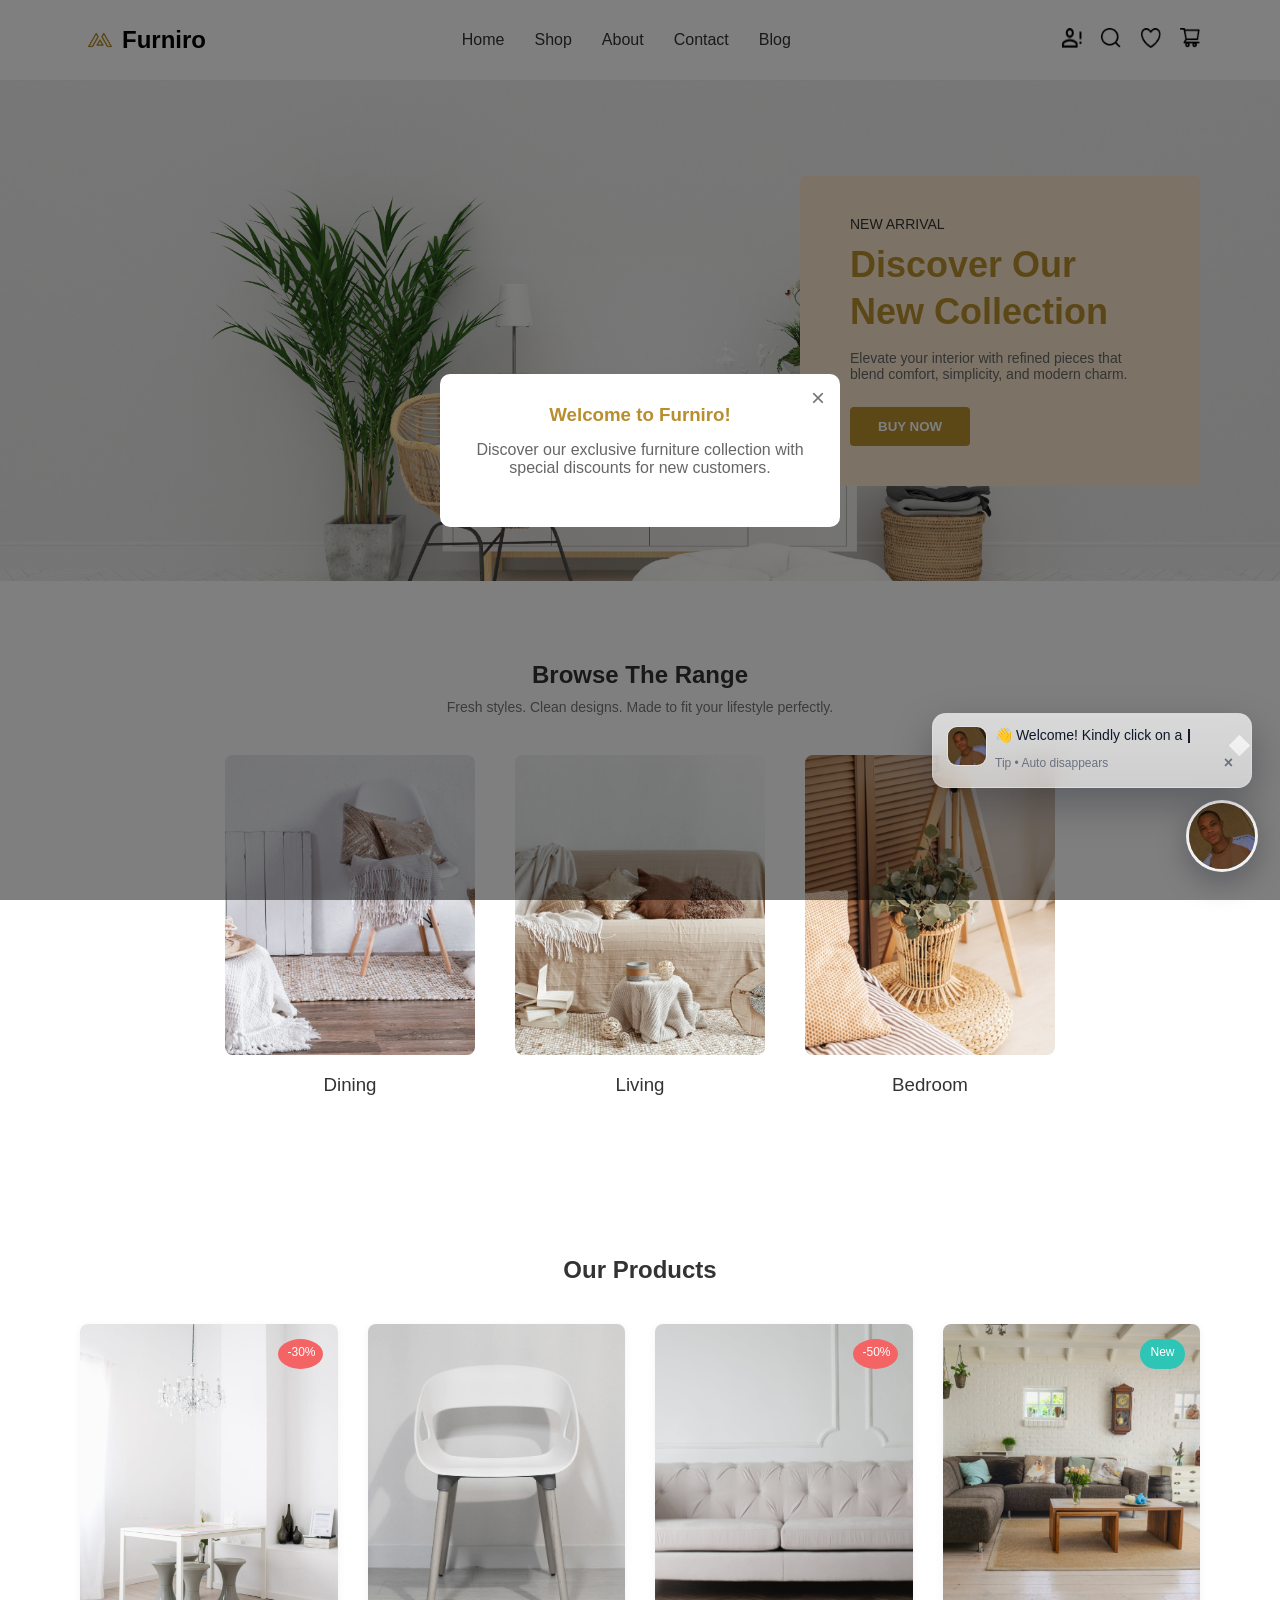
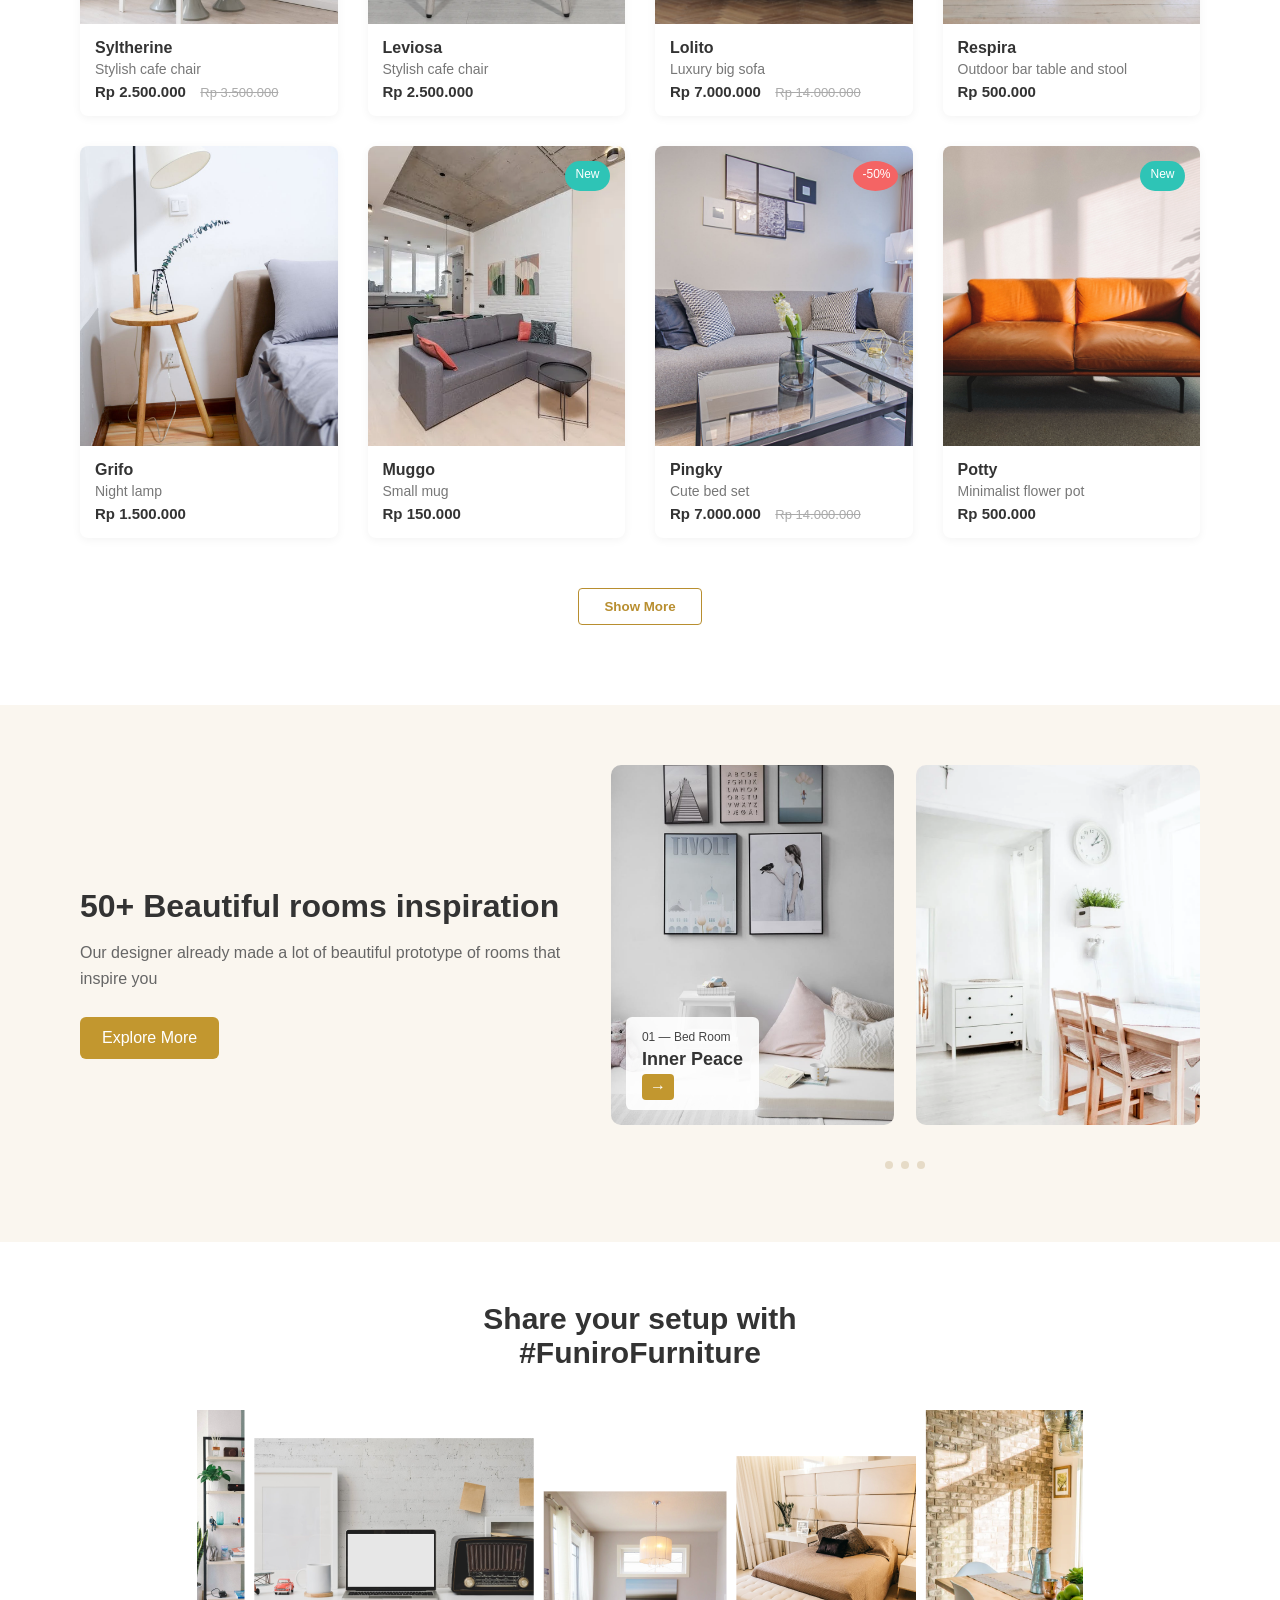
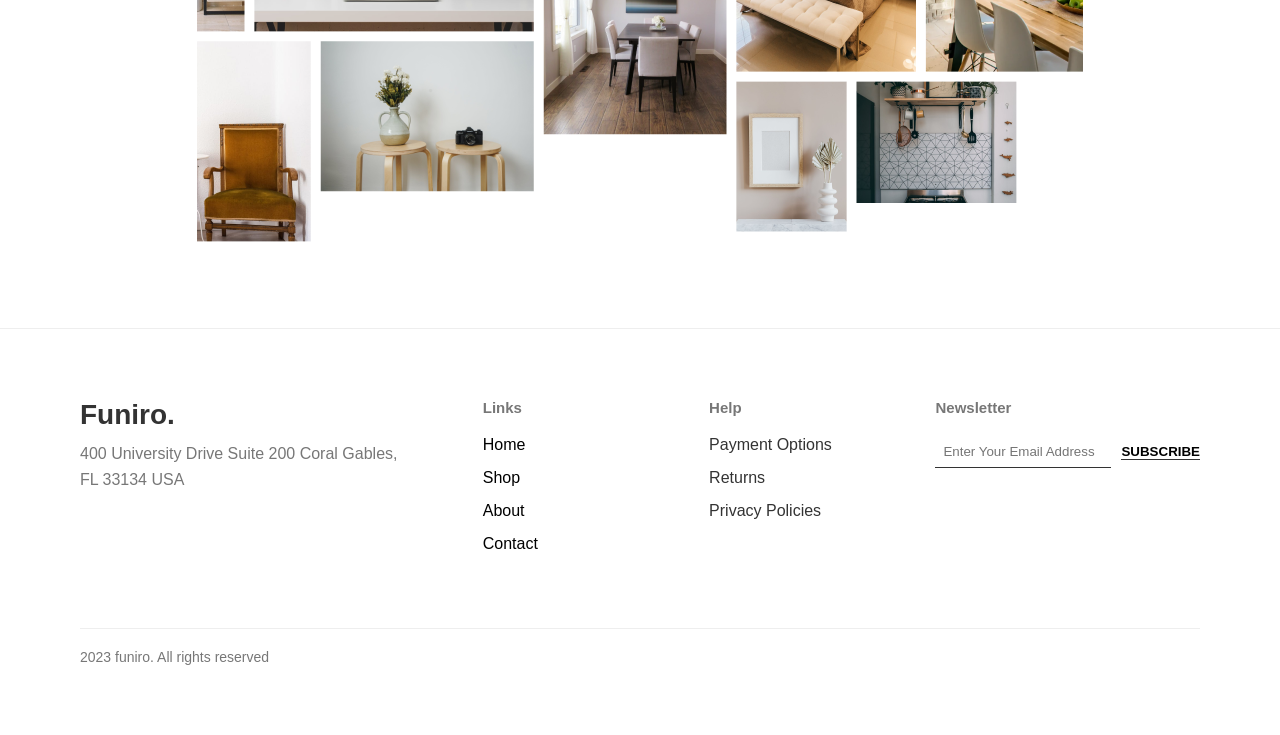
==== index.html @ bcde22af "first commit" ====
<!DOCTYPE html>
<html lang="en">
<head>
    <meta charset="UTF-8">
    <meta name="viewport" content="width=device-width, initial-scale=1.0">
    <title>Furniro - Furniture Store</title>
    <link rel="stylesheet" href="index.css">
    
</head>
<body>
    <!-- Header -->
    <header class="navbar">
        <div class="logo">
            <img src="asset/image/logo furni.png" alt="Furniro Logo" width="50px" height="50px">
            <h2>Furniro</h2>
        </div>
        
        <!-- Hamburger menu for mobile -->
        <div class="hamburger" id="hamburger">
            <span></span>
            <span></span>
            <span></span>
        </div>
        
        <nav id="nav-menu">
            <ul>
                <li><a href="index.html">Home</a></li>
                <li><a href="index_shop.html">Shop</a></li>
                <li><a href="contact_us.html">About</a></li>
                <li><a href="contact_us.html">Contact</a></li>
                <li><a href="blog.html">Blog</a></li>
            </ul>
        </nav>
        <div class="icons">
            <a href="contact_us.html"><i class="user"><img src="asset/image/Vector.png" alt="User Icon" width="20px" height="20px"></i></a>
            <a href="index_shop.html"><i class="search"><img src="asset/image/Vector search.png" alt="Search Icon" width="20px" height="20px"></i></a>
            <a href="index_shop.html"><i class="heart"><img src="asset/image/Vector love.png" alt="Wishlist Icon" width="20px" height="20px"></i></a>
            <a href="index_shop.html"><i class="cart"><img src="asset/image/Vector shop.png" alt="Cart Icon" width="20px" height="20px"></i></a>
        </div>
    </header>

    <!-- Hero Section -->
    <section class="hero">
        <div class="hero-image">
            <div class="hero-content">
                <p class="new">New Arrival</p>
                <h1>Discover Our<br>New Collection</h1>
                <p class="desc">Elevate your interior with refined pieces that blend comfort, simplicity, and modern charm.</p>
                <button class="btn">BUY NOW</button>
            </div>
        </div>
    </section>

    <!-- Browse Section -->
    <section class="browse">
        <h2>Browse The Range</h2>
        <p class="subtext">Fresh styles. Clean designs. Made to fit your lifestyle perfectly.</p>
        <div class="categories">
            <div class="card">
                <img src="asset/image/dining1.png" alt="Dining">
                <h3>Dining</h3>
            </div>
            <div class="card">
                <img src="asset/image/living1.png" alt="Living">
                <h3>Living</h3>
            </div>
            <div class="card">
                <img src="asset/image/bedroom img1.png" alt="Bedroom">
                <h3>Bedroom</h3>
            </div>
        </div>
    </section>

    <!-- Products Section -->
    <section class="products">
        <h2>Our Products</h2>
        <div class="product-grid">
            <div class="product-card">
                <img src="asset/image/sythe1.png" alt="Syltherine">
                <div class="badge">-30%</div>
                <div class="overlay">
                    <a href="shop_cart.html"><button>Add to cart</button></a>
                    <div class="actions">
                        <span>Share</span> <span>Compare</span> <span>Like</span>
                    </div>
                </div>
                <div class="product-info">
                    <h3>Syltherine</h3>
                    <p>Stylish cafe chair</p>
                    <span class="price">Rp 2.500.000</span>
                    <span class="old-price">Rp 3.500.000</span>
                </div>
            </div>

            <div class="product-card">
                <img src="asset/image/levi1.png" alt="Leviosa">
                <div class="overlay">
                    <a href="shop_cart.html"><button>Add to cart</button></a>
                    <div class="actions">
                        <span>Share</span> <span>Compare</span> <span>Like</span>
                    </div>
                </div>
                <div class="product-info">
                    <h3>Leviosa</h3>
                    <p>Stylish cafe chair</p>
                    <span class="price">Rp 2.500.000</span>
                </div>
            </div>

            <div class="product-card">
                <img src="asset/image/lolito1.png" alt="Lolito">
                <div class="badge">-50%</div>
                <div class="overlay">
                    <a href="shop_cart.html"><button>Add to cart</button></a>
                    <div class="actions">
                        <span>Share</span> <span>Compare</span> <span>Like</span>
                    </div>
                </div>
                <div class="product-info">
                    <h3>Lolito</h3>
                    <p>Luxury big sofa</p>
                    <span class="price">Rp 7.000.000</span>
                    <span class="old-price">Rp 14.000.000</span>
                </div>
            </div>

            <div class="product-card">
                <img src="asset/image/respira1.jpg" alt="Respira">
                <div class="badge new">New</div>
                <div class="overlay">
                    <a href="shop_cart.html"><button>Add to cart</button></a>
                    <div class="actions">
                        <span>Share</span> <span>Compare</span> <span>Like</span>
                    </div>
                </div>
                <div class="product-info">
                    <h3>Respira</h3>
                    <p>Outdoor bar table and stool</p>
                    <span class="price">Rp 500.000</span>
                </div>
            </div>

            <div class="product-card">
                <img src="asset/image/grifo1.png" alt="Grifo">
                <div class="overlay">
                    <a href="shop_cart.html"><button>Add to cart</button></a>
                    <div class="actions">
                        <span>Share</span> <span>Compare</span> <span>Like</span>
                    </div>
                </div>
                <div class="product-info">
                    <h3>Grifo</h3>
                    <p>Night lamp</p>
                    <span class="price">Rp 1.500.000</span>
                </div>
            </div>

            <div class="product-card">
                <img src="asset/image/mugo1.png" alt="Muggo">
                <div class="badge new">New</div>
                <div class="overlay">
                    <a href="shop_cart.html"><button>Add to cart</button></a>
                    <div class="actions">
                        <span>Share</span> <span>Compare</span> <span>Like</span>
                    </div>
                </div>
                <div class="product-info">
                    <h3>Muggo</h3>
                    <p>Small mug</p>
                    <span class="price">Rp 150.000</span>
                </div>
            </div>

            <div class="product-card">
                <img src="asset/image/pingky1.jpg" alt="Pingky">
                <div class="badge">-50%</div>
                <div class="overlay">
                    <a href="shop_cart.html"><button>Add to cart</button></a>
                    <div class="actions">
                        <span>Share</span> <span>Compare</span> <span>Like</span>
                    </div>
                </div>
                <div class="product-info">
                    <h3>Pingky</h3>
                    <p>Cute bed set</p>
                    <span class="price">Rp 7.000.000</span>
                    <span class="old-price">Rp 14.000.000</span>
                </div>
            </div>

            <div class="product-card">
                <img src="asset/image/potty1.jpg" alt="Potty">
                <div class="badge new">New</div>
                <div class="overlay">
                    <a href="shop_cart.html"><button>Add to cart</button></a>
                    <div class="actions">
                        <span>Share</span> <span>Compare</span> <span>Like</span>
                    </div>
                </div>
                <div class="product-info">
                    <h3>Potty</h3>
                    <p>Minimalist flower pot</p>
                    <span class="price">Rp 500.000</span>
                </div>
            </div>
        </div>

        <div class="show-more">
            <button>Show More</button>
        </div>
    </section>

    <!-- BEAUTIFUL ROOMS SECTION -->
    <section class="room-preview">
        <div class="room-text">
            <h2>50+ Beautiful rooms inspiration</h2>
            <p>Our designer already made a lot of beautiful prototype of rooms that inspire you</p>
            <a href="#" class="btn-explore">Explore More</a>
        </div>

        <div class="rooms-grid">
            
            <!-- Auto Sliding Bedroom -->
            <div class="room-slider">
                <div class="slides">
                    <div class="slide"><img src="asset/image/inner room1.png" alt="Bedroom 1"></div>
                    <div class="slide"><img src="asset/image/inner room2.png" alt="Bedroom 2"></div>
                    <div class="slide"><img src="asset/image/inner room 3.png" alt="Bedroom 3"></div>
                </div>

                <div class="slider-caption">
                    <small>01 — Bed Room</small>
                    <h3>Inner Peace</h3>
                    <a href="#" class="btn-next">→</a>
                </div>
            </div>

            <!-- Second Static Image -->
            <div class="room-static">
                <img src="asset/image/inner room2.png" alt="Second room">
            </div>

            <!-- Pagination Dots Below Both Images -->
            <div class="slider-dots">
                <span></span>
                <span></span>
                <span></span>
            </div>

        </div>
    </section>

    <!-- FUNIRO FURNITURE GRID -->
    <section class="furniture-section">
        <h2>Share your setup with <br> <b>#FuniroFurniture</b></h2>

        <div>
            <img src="asset/image/heros1.png" alt="Furniture showcase">
        </div>
    </section>

    <!-- FOOTER SECTION -->
    <footer>
        <div class="footer-container">
            
            <!-- Logo + Address -->
            <div class="footer-logo">
                <h2>Funiro.</h2>
                <p>
                    400 University Drive Suite 200 Coral Gables,<br>
                    FL 33134 USA
                </p>
            </div>

            <!-- Links -->
            <div class="footer-links">
                <h4 class="footer-title">Links</h4>
                <ul>
                    <a href="index.html"><li>Home</li></a>
                    <a href="index_shop.html"><li>Shop</li></a>
                    <a href="contact_us.html"><li>About</li></a>
                    <a href="contact_us.html"><li>Contact</li></a>
                </ul>
            </div>

            <!-- Help -->
            <div class="footer-help">
                <h4 class="footer-title">Help</h4>
                <ul>
                    <li>Payment Options</li>
                    <li>Returns</li>
                    <li>Privacy Policies</li>
                </ul>
            </div>

            <!-- Newsletter -->
            <div class="footer-newsletter">
                <h4 class="footer-title">Newsletter</h4>
                <div class="newsletter-input">
                    <input type="text" placeholder="Enter Your Email Address">
                    <button>SUBSCRIBE</button>
                </div>
            </div>

        </div>

        <div class="footer-bottom">
            2023 funiro. All rights reserved
        </div>
    </footer>

    <!-- Welcome Popup -->
    <div class="welcome-popup" id="welcomePopup">
        <div class="popup-content">
            <span class="close-btn" id="closePopup">&times;</span>
            <h3>Welcome to Furniro!</h3>
            <p>Discover our exclusive furniture collection with special discounts for new customers.</p>
        </div>
    </div>

    <!-- CTA PROFILE -->
    <button class="cta-profile" id="ctaBtn" aria-label="Open help message" title="Help">
        <img src="asset/image/miracle.jpg" alt="profile">
    </button>

    <!-- POPUP CARD -->
    <div class="cta-card" id="ctaCard" role="dialog" aria-live="polite" aria-hidden="true" aria-label="Tip">
        <div class="avatar-sm" aria-hidden="true">
            <img src="asset/image/miracle.jpg" alt="Profile">
        </div>

        <div class="card-body">
            <div class="card-text" id="ctaText" aria-atomic="true">
                <!-- text will be typed by JS -->
            </div>

            <div class="card-meta">
                <div class="small-muted">Tip • Auto disappears</div>
                <button class="cta-close" id="ctaCloseBtn" aria-label="Close message">&times;</button>
            </div>
        </div>
    </div>

    <script>
        /* ---------- Configuration ---------- */
        const MESSAGE = "👋 Welcome! Kindly click on any product image to add to cart 🛒";
        const AUTO_HIDE_MS = 4500;     // time popup stays visible before auto-hide
        const SHOW_DELAY_MS = 800;     // delay before initial show on first visit
        const LOCALSTORAGE_KEY = "cta_seen_v1"; // toggle "only once" behavior
        /* ----------------------------------- */

        const ctaBtn = document.getElementById("ctaBtn");
        const ctaCard = document.getElementById("ctaCard");
        const ctaText = document.getElementById("ctaText");
        const ctaCloseBtn = document.getElementById("ctaCloseBtn");
        const hamburger = document.getElementById("hamburger");
        const navMenu = document.getElementById("nav-menu");
        const welcomePopup = document.getElementById("welcomePopup");
        const closePopup = document.getElementById("closePopup");

        let hideTimer = null;
        let typingTimer = null;
        let isTyping = false;

        /* ---------- Hamburger Menu Toggle ---------- */
        hamburger.addEventListener('click', () => {
            hamburger.classList.toggle('active');
            navMenu.classList.toggle('active');
        });

        // Close menu when clicking on a link
        document.querySelectorAll('nav ul li a').forEach(link => {
            link.addEventListener('click', () => {
                hamburger.classList.remove('active');
                navMenu.classList.remove('active');
            });
        });

        /* ---------- Welcome Popup ---------- */
        // Show popup on page load
        window.addEventListener('load', () => {
            setTimeout(() => {
                welcomePopup.classList.add('active');
            }, 1000);
        });

        // Close popup when clicking close button
        closePopup.addEventListener('click', () => {
            welcomePopup.classList.remove('active');
        });

        // Close popup when clicking outside
        welcomePopup.addEventListener('click', (e) => {
            if (e.target === welcomePopup) {
                welcomePopup.classList.remove('active');
            }
        });

        // Auto close popup after 5 seconds
        window.addEventListener('load', () => {
            setTimeout(() => {
                welcomePopup.classList.remove('active');
            }, 5000);
        });

        /* ---------- Utility: play short chime using WebAudio ---------- */
        function playChime(){
            try {
                const ctx = new (window.AudioContext || window.webkitAudioContext)();
                const o = ctx.createOscillator();
                const g = ctx.createGain();
                o.type = "sine";
                o.frequency.value = 880; // start freq
                g.gain.value = 0.0001;
                o.connect(g); g.connect(ctx.destination);
                o.start();

                // ramp up quickly and down for a pleasant ping
                g.gain.exponentialRampToValueAtTime(0.12, ctx.currentTime + 0.01);
                o.frequency.exponentialRampToValueAtTime(1100, ctx.currentTime + 0.08);
                g.gain.exponentialRampToValueAtTime(0.0001, ctx.currentTime + 0.28);
                o.stop(ctx.currentTime + 0.3);
            } catch (err) {
                // fail silently if audio not available
                //console.warn("Audio play failed", err);
            }
        }

        /* ---------- Typing effect ---------- */
        function typeMessage(targetEl, message, speed = 28){
            cancelTyping();
            targetEl.textContent = "";
            isTyping = true;
            let i = 0;
            const caret = document.createElement("span");
            caret.className = "typing-caret";
            targetEl.appendChild(caret);

            typingTimer = setInterval(() => {
                if (i >= message.length){
                    clearInterval(typingTimer);
                    typingTimer = null;
                    isTyping = false;
                    // keep caret for a little while then remove
                    setTimeout(()=> { if(caret.parentNode) caret.remove(); }, 800);
                    return;
                }
                // insert char before caret
                caret.insertAdjacentText("beforebegin", message[i]);
                i++;
            }, speed);
        }

        function cancelTyping(){
            if (typingTimer){
                clearInterval(typingTimer);
                typingTimer = null;
                isTyping = false;
            }
        }

        /* ---------- Show / Hide logic ---------- */
        function showCard(playSound = true, withTyping = true){
            // small bounce animation to CTA
            ctaBtn.classList.remove("bounce");
            // restart
            void ctaBtn.offsetWidth;
            ctaBtn.classList.add("bounce");

            // set aria and class
            ctaCard.classList.add("show");
            ctaCard.setAttribute("aria-hidden", "false");

            // start typing
            if (withTyping){
                typeMessage(ctaText, MESSAGE);
            } else {
                cancelTyping();
                ctaText.textContent = MESSAGE;
            }

            // play sound
            if (playSound) playChime();

            // auto-hide timer
            clearTimeout(hideTimer);
            hideTimer = setTimeout(()=> {
                hideCard();
            }, AUTO_HIDE_MS);

            // mark as seen in localStorage (first auto popup)
            try { localStorage.setItem(LOCALSTORAGE_KEY, "1"); } catch(e){}
        }

        function hideCard(){
            cancelTyping();
            // fade out
            ctaCard.classList.remove("show");
            ctaCard.setAttribute("aria-hidden", "true");
            clearTimeout(hideTimer);
        }

        /* ---------- Events ---------- */

        // On CTA click — always re-open (even if user already saw)
        ctaBtn.addEventListener("click", (e) => {
            const wasShown = ctaCard.classList.contains("show");
            if (wasShown){
                // if visible, clicking toggles off
                hideCard();
            } else {
                showCard(true, true);
            }
        });

        // Close button
        ctaCloseBtn.addEventListener("click", (e) => {
            hideCard();
        });

        /* ---------- Auto-show on first visit only ---------- */
        window.addEventListener("load", () => {
            let seen = false;
            try { seen = !!localStorage.getItem(LOCALSTORAGE_KEY); } catch(e) { seen = false; }

            if (!seen){
                // show automatically once with a small delay
                setTimeout(() => {
                    showCard(true, true);
                }, SHOW_DELAY_MS);
            } else {
                // we won't auto show again; still let the user click CTA to open
            }
        });

        /* Optional: keyboard accessibility — press 'h' to toggle widget (handy for dev/test) */
        window.addEventListener("keydown", (e) => {
            if (e.key === "h" && (e.ctrlKey || e.metaKey)){ // Ctrl/Cmd + H
                e.preventDefault();
                if (ctaCard.classList.contains("show")) hideCard();
                else showCard(true, false);
            }
        });
    </script>
</body>
</html>
---- index.css ----
* {
            margin: 0;
            padding: 0;
            box-sizing: border-box;
            font-family: 'Poppins', sans-serif;
        }

        body {
            background-color: #fff;
            color: #333;
            overflow-x: hidden;
        }

        /* Navbar */
        .navbar {
            display: flex;
            justify-content: space-between;
            align-items: center;
            padding: 20px 80px;
            background-color: white;
            border-bottom: 1px solid #eee;
            position: relative;
        }

        .logo {
            color: black;
            display: flex;
            gap: 2px;
            align-items: center;
        }
        .logo img {
            width: 40px;
            height: auto;
        }

        .navbar ul {
            display: flex;
            list-style: none;
            gap: 30px;
        }

        .navbar ul li a {
            text-decoration: none;
            color: #333;
            font-weight: 500;
            transition: color 0.3s ease;
        }

        .navbar ul li a:hover {
            color: #b88e2f;
        }

        .icons i {
            font-size: 18px;
            margin-left: 15px;
            cursor: pointer;
        }

        /* Hamburger Menu */
        .hamburger {
            display: none;
            flex-direction: column;
            cursor: pointer;
            z-index: 1001;
        }

        .hamburger span {
            width: 25px;
            height: 3px;
            background: #333;
            margin-bottom: 4px;
            border-radius: 2px;
            transition: all 0.3s ease;
        }

        .hamburger.active span:nth-child(1) {
            transform: rotate(45deg) translate(5px, 5px);
        }

        .hamburger.active span:nth-child(2) {
            opacity: 0;
        }

        .hamburger.active span:nth-child(3) {
            transform: rotate(-45deg) translate(7px, -6px);
        }

        /* Hero Section */
        .hero {
            width: 100%;
            position: relative;
        }

        .hero-image {
            background-image: url(asset/image/hero\ img.jpg);
            background-size: cover;
            background-position: center;
            height: 500px;
            display: flex;
            align-items: center;
            justify-content: flex-end;
            padding-right: 80px;
        }

        .hero-content {
            background-color: #f9e7cd;
            padding: 40px 50px;
            max-width: 400px;
            border-radius: 5px;
            opacity: 0;
            transform: translateY(20px);
            animation: fadeInUp 1s ease forwards;
        }

        @keyframes fadeInUp {
            to {
                opacity: 1;
                transform: translateY(0);
            }
        }

        .hero-content .new {
            text-transform: uppercase;
            font-weight: 500;
            color: #333;
            font-size: 14px;
            margin-bottom: 10px;
            opacity: 0;
            animation: fadeIn 0.8s ease 0.3s forwards;
        }

        .hero-content h1 {
            font-size: 36px;
            color: #b88e2f;
            margin-bottom: 15px;
            font-weight: 700;
            line-height: 1.3;
            opacity: 0;
            animation: fadeIn 0.8s ease 0.5s forwards;
        }

        .hero-content .desc {
            font-size: 14px;
            color: #666;
            margin-bottom: 25px;
            opacity: 0;
            animation: fadeIn 0.8s ease 0.7s forwards;
        }

        .btn {
            background-color: #b88e2f;
            color: white;
            border: none;
            padding: 12px 28px;
            font-weight: 600;
            border-radius: 4px;
            cursor: pointer;
            transition: background-color 0.3s ease;
            opacity: 0;
            animation: fadeIn 0.8s ease 0.9s forwards;
        }

        .btn:hover {
            background-color: #a57e26;
        }

        @keyframes fadeIn {
            to {
                opacity: 1;
            }
        }

        /* Browse Section */
        .browse {
            text-align: center;
            padding: 80px 0;
        }

        .browse h2 {
            font-size: 24px;
            font-weight: 700;
            margin-bottom: 10px;
        }

        .browse .subtext {
            color: #777;
            font-size: 14px;
            margin-bottom: 40px;
        }

        .categories {
            display: flex;
            justify-content: center;
            gap: 40px;
            flex-wrap: wrap;
        }

        .card {
            text-align: center;
            opacity: 0;
            transform: translateY(20px);
            animation: fadeInUp 0.8s ease forwards;
        }

        .card:nth-child(1) {
            animation-delay: 0.2s;
        }

        .card:nth-child(2) {
            animation-delay: 0.4s;
        }

        .card:nth-child(3) {
            animation-delay: 0.6s;
        }

        .card img {
            width: 250px;
            height: 300px;
            object-fit: cover;
            border-radius: 8px;
            transition: transform 0.3s ease;
        }

        .card img:hover {
            transform: scale(1.05);
        }

        .card h3 {
            margin-top: 15px;
            font-weight: 500;
            color: #333;
        }

        /* Products Section - Fixed 4 columns on desktop */
        .products {
            text-align: center;
            padding: 80px 80px;
        }

        .products h2 {
            font-size: 24px;
            font-weight: 700;
            margin-bottom: 40px;
        }

        .product-grid {
            display: grid;
            grid-template-columns: repeat(4, 1fr); /* Fixed 4 columns on desktop */
            gap: 30px;
        }

        .product-card {
            background: #fff;
            border-radius: 8px;
            overflow: hidden;
            position: relative;
            transition: all 0.3s ease;
            box-shadow: 0 2px 10px rgba(0, 0, 0, 0.05);
            opacity: 0;
            transform: translateY(20px);
            animation: fadeInUp 0.8s ease forwards;
        }

        .product-card:nth-child(1) { animation-delay: 0.1s; }
        .product-card:nth-child(2) { animation-delay: 0.2s; }
        .product-card:nth-child(3) { animation-delay: 0.3s; }
        .product-card:nth-child(4) { animation-delay: 0.4s; }
        .product-card:nth-child(5) { animation-delay: 0.5s; }
        .product-card:nth-child(6) { animation-delay: 0.6s; }
        .product-card:nth-child(7) { animation-delay: 0.7s; }
        .product-card:nth-child(8) { animation-delay: 0.8s; }

        .product-card img {
            width: 100%;
            height: 300px;
            object-fit: cover;
            display: block;
        }

        .badge {
            position: absolute;
            top: 15px;
            right: 15px;
            background-color: rgb(244, 100, 100);
            color: white;
            font-size: 12px;
            font-weight: 500;
            border-radius: 50%;
            padding: 6px 10px;
            height: 30px;
            width: 45px;
        }

        .badge.new {
            background-color: #2ec4b6;
            border-radius: 20px;
        }

        .product-info {
            text-align: left;
            padding: 15px;
        }

        .product-info h3 {
            font-size: 16px;
            font-weight: 600;
            margin-bottom: 4px;
        }

        .product-info p {
            font-size: 14px;
            color: #777;
            margin-bottom: 6px;
        }

        .product-info .price {
            font-weight: 600;
            color: #333;
            font-size: 15px;
        }

        .product-info .old-price {
            text-decoration: line-through;
            color: #aaa;
            font-size: 13px;
            margin-left: 10px;
        }

        .overlay {
            position: absolute;
            top: 0;
            left: 0;
            width: 100%;
            height: 100%;
            background-color: rgba(0, 0, 0, 0.6);
            display: flex;
            flex-direction: column;
            align-items: center;
            justify-content: center;
            color: white;
            opacity: 0;
            transition: 0.3s ease;
        }

        .product-card:hover .overlay {
            opacity: 1;
        }

        .overlay button {
            background-color: #b88e2f;
            border: none;
            padding: 10px 20px;
            color: #fff;
            font-weight: 600;
            border-radius: 4px;
            margin-bottom: 15px;
            cursor: pointer;
            transition: background-color 0.3s ease;
        }

        .overlay button:hover {
            background-color: #a57e26;
        }

        .overlay .actions {
            display: flex;
            gap: 15px;
            font-size: 14px;
        }

        .show-more {
            margin-top: 50px;
        }

        .show-more button {
            background: none;
            border: 1px solid #b88e2f;
            color: #b88e2f;
            padding: 10px 25px;
            font-weight: 600;
            border-radius: 4px;
            cursor: pointer;
            transition: 0.3s ease;
        }

        .show-more button:hover {
            background-color: #b88e2f;
            color: #fff;
        }

        /* ===========================
           BEAUTIFUL ROOMS SECTION
        ============================ */
        .room-preview {
            display: grid;
            grid-template-columns: 1fr 1.2fr;
            align-items: center;
            padding: 60px 80px;
            background: #faf6ef;
            font-family: "Poppins", sans-serif;
            column-gap: 40px;
        }

        /* TEXT AREA */
        .room-text h2 {
            font-size: 32px;
            font-weight: 600;
            margin-bottom: 15px;
        }

        .room-text p {
            color: #666;
            line-height: 1.6;
            margin-bottom: 25px;
        }

        .btn-explore {
            padding: 12px 22px;
            background: #c2972f;
            color: #fff;
            text-decoration: none;
            border-radius: 6px;
            font-weight: 500;
            transition: background-color 0.3s ease;
            display: inline-block;
        }

        .btn-explore:hover {
            background-color: #a57e26;
        }

        /* GRID RIGHT SIDE */
        .rooms-grid {
            display: grid;
            grid-template-columns: 1fr 1fr; /* two images */
            grid-template-rows: auto 35px; /* second row for dots */
            gap: 22px;
            position: relative;
        }

        /* SLIDER */
        .room-slider {
            position: relative;
            overflow: hidden;
            border-radius: 10px;
            height: 360px;
        }

        .room-slider .slides {
            display: flex;
            width: 300%;
            height: 100%;
            animation: slide 12s infinite;
        }

        .room-slider .slide {
            width: 100%;
        }

        .room-slider img,
        .room-static img {
            width: 100%;
            height: 100%;
            object-fit: cover;
        }

        /* STATIC IMAGE */
        .room-static {
            border-radius: 10px;
            overflow: hidden;
            height: 360px;
        }

        /* SLIDER CAPTION */
        .slider-caption {
            position: absolute;
            bottom: 15px;
            left: 15px;
            background: rgba(255,255,255,0.9);
            padding: 10px 16px;
            border-radius: 6px;
        }

        .slider-caption small {
            font-size: 12px;
            color: #444;
        }

        .slider-caption h3 {
            margin: 4px 0;
            font-size: 18px;
            font-weight: 600;
        }

        .btn-next {
            padding: 4px 8px;
            background: #c2972f;
            color: #fff;
            text-decoration: none;
            border-radius: 4px;
            transition: background-color 0.3s ease;
            display: inline-block;
        }

        .btn-next:hover {
            background-color: #a57e26;
        }

        /* DOTS SPANNING BOTH COLUMNS */
        .slider-dots {
            grid-column: 1 / span 2;
            display: flex;
            justify-content: center;
            align-items: center;
            gap: 8px;
        }

        .slider-dots span {
            width: 8px;
            height: 8px;
            background: #d8c9ac;
            border-radius: 50%;
            display: block;
            opacity: 0.6;
        }

        /* Dot highlight synced with slider timing */
        @keyframes dotHighlight {
            0%,33%   { transform: scale(1.3); opacity: 1; }
            33.1%,66% { transform: scale(1); opacity: 0.6; }
        }

        .slider-dots span:nth-child(1) { animation: dotHighlight 12s infinite; }
        .slider-dots span:nth-child(2) { animation: dotHighlight 12s infinite 4s; }
        .slider-dots span:nth-child(3) { animation: dotHighlight 12s infinite 8s; }

        /* SLIDE ANIMATION */
        @keyframes slide {
            0%    { transform: translateX(0%); }
            33%   { transform: translateX(0%); }
            45%   { transform: translateX(-100%); }
            65%   { transform: translateX(-100%); }
            75%   { transform: translateX(-200%); }
            100%  { transform: translateX(-200%); }
        }

        /* FUNIRO FURNITURE GRID */
        .furniture-section {
            padding: 60px 80px;
            text-align: center;
        }

        .furniture-section h2 {
            font-size: 30px;
            margin-bottom: 40px;
        }

        .furniture-grid {
            display: grid;
            grid-template-columns: repeat(6, 1fr);
            grid-auto-rows: 220px;
            gap: 12px;
        }

        .furniture-grid img {
            width: 100%;
            height: 100%;
            object-fit: cover;
            border-radius: 6px;
        }

        /* large boxes from image layout */
        .fg-big {
            grid-column: span 2;
            grid-row: span 2;
        }

        /* FOOTER SECTION - Fixed 4 columns on desktop */
        footer {
            width: 100%;
            padding: 70px 80px;
            background: #fff;
            border-top: 1px solid #eee;
        }

        .footer-container {
            display: grid;
            grid-template-columns: 2fr 1fr 1fr 1.5fr; /* Original 4-column layout */
            gap: 50px;
        }

        .footer-logo h2 {
            font-size: 28px;
            font-weight: 700;
        }

        .footer-logo p {
            margin-top: 10px;
            color: #777;
            line-height: 1.6;
        }

        /* Titles */
        .footer-title {
            color: #777;
            margin-bottom: 20px;
            font-size: 15px;
        }

        /* Links */
        .footer-links ul,
        .footer-help ul {
            list-style: none;
            padding: 0;
        }

        .footer-links li,
        .footer-help li {
            margin-bottom: 15px;
            font-weight: 500;
        }

        .footer-links a,
        .footer-help a {
            text-decoration: none;
            color: black;
            transition: color 0.3s ease;
        }

        .footer-links a:hover,
        .footer-help a:hover {
            color: #b88e2f;
        }

        /* Newsletter */
        .newsletter-input {
            display: flex;
            gap: 10px;
            align-items: center;
        }

        .newsletter-input input {
            width: 100%;
            border: none;
            border-bottom: 1px solid #333;
            padding: 8px;
        }

        .newsletter-input button {
            background: transparent;
            border: none;
            font-weight: 600;
            border-bottom: 1px solid #333;
            cursor: pointer;
            transition: color 0.3s ease;
        }

        .newsletter-input button:hover {
            color: #b88e2f;
        }

        /* Bottom small text */
        .footer-bottom {
            margin-top: 60px;
            border-top: 1px solid #eee;
            padding-top: 20px;
            font-size: 14px;
            color: #777;
        }

        /* Welcome Popup */
        .welcome-popup {
            position: fixed;
            top: 0;
            left: 0;
            width: 100%;
            height: 100%;
            background-color: rgba(0, 0, 0, 0.5);
            display: flex;
            justify-content: center;
            align-items: center;
            z-index: 9999;
            opacity: 0;
            visibility: hidden;
            transition: opacity 0.3s ease, visibility 0.3s ease;
        }

        .welcome-popup.active {
            opacity: 1;
            visibility: visible;
        }

        .popup-content {
            background-color: white;
            padding: 30px;
            border-radius: 10px;
            max-width: 400px;
            width: 90%;
            text-align: center;
            position: relative;
            transform: translateY(-20px);
            transition: transform 0.3s ease;
        }

        .welcome-popup.active .popup-content {
            transform: translateY(0);
        }

        .popup-content h3 {
            margin-bottom: 15px;
            color: #b88e2f;
        }

        .popup-content p {
            margin-bottom: 20px;
            color: #666;
        }

        .close-btn {
            position: absolute;
            top: 10px;
            right: 15px;
            font-size: 24px;
            cursor: pointer;
            color: #777;
            transition: color 0.3s ease;
        }

        .close-btn:hover {
            color: #333;
        }

        /* CTA Profile */
        :root{
            --cta-size: 72px;
            --gap-bottom: 28px;
            --gap-right: 22px;
            --accent: rgba(255,255,255,0.12);
            --glass-border: rgba(255,255,255,0.18);
            --text: #111827;
            --muted: #6b7280;
            --shadow: 0 10px 30px rgba(2,6,23,0.28);
            --glass-blur: 10px;
            --z: 99999;
        }

        /* CTA Profile Button */
        .cta-profile {
            position: fixed;
            bottom: calc(var(--gap-bottom));
            right: calc(var(--gap-right));
            width: var(--cta-size);
            height: var(--cta-size);
            border-radius: 999px;
            overflow: hidden;
            border: 3px solid rgba(255,255,255,0.9);
            backdrop-filter: blur(4px);
            box-shadow: var(--shadow);
            cursor: pointer;
            z-index: var(--z);
            display: grid;
            place-items: center;
            background: linear-gradient(180deg, rgba(255,255,255,0.02), rgba(255,255,255,0.01));
        }

        .cta-profile img{
            width: 100%;
            height: 100%;
            object-fit: cover;
            display: block;
        }

        /* Popup card (chat bubble) */
        .cta-card {
            position: fixed;
            right: calc(var(--gap-right) + 6px);
            bottom: calc(var(--gap-bottom) + var(--cta-size) + 12px);
            width: clamp(220px, 36vw, 320px);
            max-width: 340px;
            background: linear-gradient(180deg, rgba(255,255,255,0.7), rgba(255,255,255,0.62));
            color: var(--text);
            border-radius: 14px;
            padding: 12px 14px 12px 14px;
            box-shadow: 0 16px 40px rgba(2,6,23,0.28);
            border: 1px solid var(--glass-border);
            backdrop-filter: blur(var(--glass-blur));
            transform-origin: right bottom;
            opacity: 0;
            transform: translateY(8px) scale(0.96);
            transition: opacity 320ms cubic-bezier(.2,.9,.3,1), transform 320ms cubic-bezier(.2,.9,.3,1);
            z-index: calc(var(--z) + 1);
            pointer-events: none;
            display: flex;
            gap: 8px;
            align-items: flex-start;
        }

        /* small arrow pointing to CTA */
        .cta-card::after{
            content: "";
            position: absolute;
            right: calc(var(--cta-size) / 2 - 10px - var(--gap-right));
            bottom: calc(var(--gap-bottom) + 6px);
            width: 14px;
            height: 14px;
            transform: rotate(45deg);
            background: inherit;
            border-left: 1px solid var(--glass-border);
            border-bottom: 1px solid var(--glass-border);
            filter: blur(0.2px);
            z-index: -1;
        }

        /* When shown */
        .cta-card.show{
            opacity: 1;
            transform: translateY(0) scale(1);
            pointer-events: auto;
        }

        /* Content layout */
        .avatar-sm {
            flex: 0 0 40px;
            width: 40px;
            height: 40px;
            border-radius: 10px;
            overflow: hidden;
            border: 1px solid rgba(0,0,0,0.04);
            background: linear-gradient(90deg, rgba(255,255,255,0.6), rgba(255,255,255,0.5));
            display: grid;
            place-items: center;
        }
        .avatar-sm img { width: 100%; height: 100%; object-fit: cover; display:block; }

        .card-body {
            flex: 1 1 auto;
            min-width: 0;
        }

        .card-text {
            font-size: 14px;
            line-height: 1.35;
            color: #0f172a;
            margin-bottom: 6px;
            min-height: 1.3em;
            max-height: 6em;
            overflow: hidden;
            word-break: break-word;
        }

        .card-meta {
            display:flex;
            align-items:center;
            gap:8px;
            justify-content: space-between;
        }

        .small-muted {
            font-size: 12px;
            color: var(--muted);
        }

        /* Close button */
        .cta-close {
            background: transparent;
            border: none;
            color: var(--muted);
            font-weight: 600;
            font-size: 16px;
            line-height: 1;
            padding: 4px;
            cursor: pointer;
            border-radius: 6px;
            transition: background .12s ease, color .12s ease;
        }
        .cta-close:hover { background: rgba(0,0,0,0.04); color: #111827; }

        /* Typing caret effect */
        .typing-caret {
            display:inline-block;
            width: 2px;
            height: 1em;
            background: #111827;
            margin-left: 6px;
            vertical-align: text-bottom;
            animation: blink 1s steps(2,start) infinite;
        }
        @keyframes blink{ to { visibility: hidden; } }

        /* Tiny bounce when CTA clicked */
        .cta-profile.bounce {
            animation: ctabounce 520ms cubic-bezier(.2,.9,.3,1);
        }
        @keyframes ctabounce{
            0%{ transform: translateY(0) }
            30%{ transform: translateY(-8px) scale(1.02) }
            55%{ transform: translateY(2px) }
            100%{ transform: translateY(0) }
        }

        /* ===========================
           RESPONSIVE DESIGN
        ============================ */

        /* Tablet Devices (768px to 1024px) */
        @media (max-width: 1024px) {
            .navbar {
                padding: 20px 40px;
            }
            
            .hero-image {
                padding-right: 40px;
            }
            
            .products {
                padding: 60px 40px;
            }
            
            .product-grid {
                grid-template-columns: repeat(3, 1fr); /* 3 columns on tablet */
                gap: 25px;
            }
            
            .room-preview {
                padding: 50px 40px;
            }
            
            .furniture-section {
                padding: 50px 40px;
            }
            
            footer {
                padding: 50px 40px;
            }
            
            .footer-container {
                grid-template-columns: 1fr 1fr; /* 2 columns on tablet */
                gap: 40px;
            }
            
            .footer-newsletter {
                grid-column: 1 / span 2;
            }
        }

        /* Mobile Devices (<= 768px) */
        @media (max-width: 768px) {
            .navbar {
                padding: 15px 20px;
            }
            
            .hamburger {
                display: flex;
            }
            
            nav {
                position: fixed;
                top: 0;
                right: -100%;
                width: 70%;
                height: 100vh;
                background-color: white;
                box-shadow: -5px 0 15px rgba(0, 0, 0, 0.1);
                transition: right 0.3s ease;
                z-index: 1000;
                padding-top: 80px;
            }
            
            nav.active {
                right: 0;
            }
            
            .navbar ul {
                flex-direction: column;
                gap: 20px;
                padding: 0 20px;
            }
            
            .icons {
                display: none;
            }
            
            .hero-image {
                height: 400px;
                padding-right: 20px;
                justify-content: center;
            }
            
            .hero-content {
                padding: 30px;
                max-width: 100%;
                margin: 0 20px;
            }
            
            .hero-content h1 {
                font-size: 28px;
            }
            
            .browse {
                padding: 60px 20px;
            }
            
            .card img {
                width: 200px;
                height: 250px;
            }
            
            .products {
                padding: 60px 20px;
            }
            
            .product-grid {
                grid-template-columns: repeat(2, 1fr); /* 2 columns on mobile */
                gap: 20px;
            }
            
            .room-preview {
                grid-template-columns: 1fr;
                gap: 30px;
                padding: 50px 20px;
            }
            
            .rooms-grid {
                grid-template-columns: 1fr;
                grid-template-rows: auto auto 35px;
            }
            
            .slider-dots {
                grid-column: 1;
            }
            
            .room-slider, .room-static {
                height: 300px;
            }
            
            .furniture-section {
                padding: 50px 20px;
            }
            
            .furniture-section h2 {
                font-size: 24px;
            }
            
            footer {
                padding: 50px 20px;
            }
            
            .footer-container {
                grid-template-columns: 1fr; /* 1 column on mobile */
                gap: 30px;
            }
            
            .footer-newsletter {
                grid-column: 1;
            }
            
            .newsletter-input {
                flex-direction: column;
                align-items: flex-start;
                gap: 15px;
            }
            
            .newsletter-input input {
                width: 100%;
            }
            
            .cta-profile {
                --cta-size: 60px;
                --gap-bottom: 20px;
                --gap-right: 20px;
            }
            
            .cta-card {
                right: 20px;
                left: 20px;
                width: auto;
                max-width: none;
            }
            
            .cta-card::after {
                display: none;
            }
        }

        /* Very Small Mobile Devices (<= 480px) */
        @media (max-width: 480px) {
            .navbar {
                padding: 10px 15px;
            }
            
            .logo h2 {
                font-size: 18px;
            }
            
            .logo img {
                width: 30px;
            }
            
            .hero-image {
                height: 300px;
                padding-right: 0;
            }
            
            .hero-content {
                padding: 20px;
                margin: 0 15px;
            }
            
            .hero-content h1 {
                font-size: 24px;
            }
            
            .hero-content .desc {
                font-size: 13px;
            }
            
            .btn {
                padding: 10px 20px;
                font-size: 14px;
            }
            
            .browse h2 {
                font-size: 20px;
            }
            
            .card img {
                width: 150px;
                height: 200px;
            }
            
            .products h2 {
                font-size: 20px;
            }
            
            .product-grid {
                grid-template-columns: 1fr; /* 1 column on very small screens */
                gap: 15px;
            }
            
            .product-card img {
                height: 250px;
            }
            
            .room-text h2 {
                font-size: 24px;
            }
            
            .room-slider, .room-static {
                height: 250px;
            }
            
            .furniture-section h2 {
                font-size: 20px;
            }
            
            .footer-logo h2 {
                font-size: 24px;
            }
            
            .footer-title {
                font-size: 14px;
            }
            
            .footer-links li, .footer-help li {
                font-size: 14px;
            }
            
            .cta-profile {
                --cta-size: 50px;
                --gap-bottom: 15px;
                --gap-right: 15px;
            }
        }
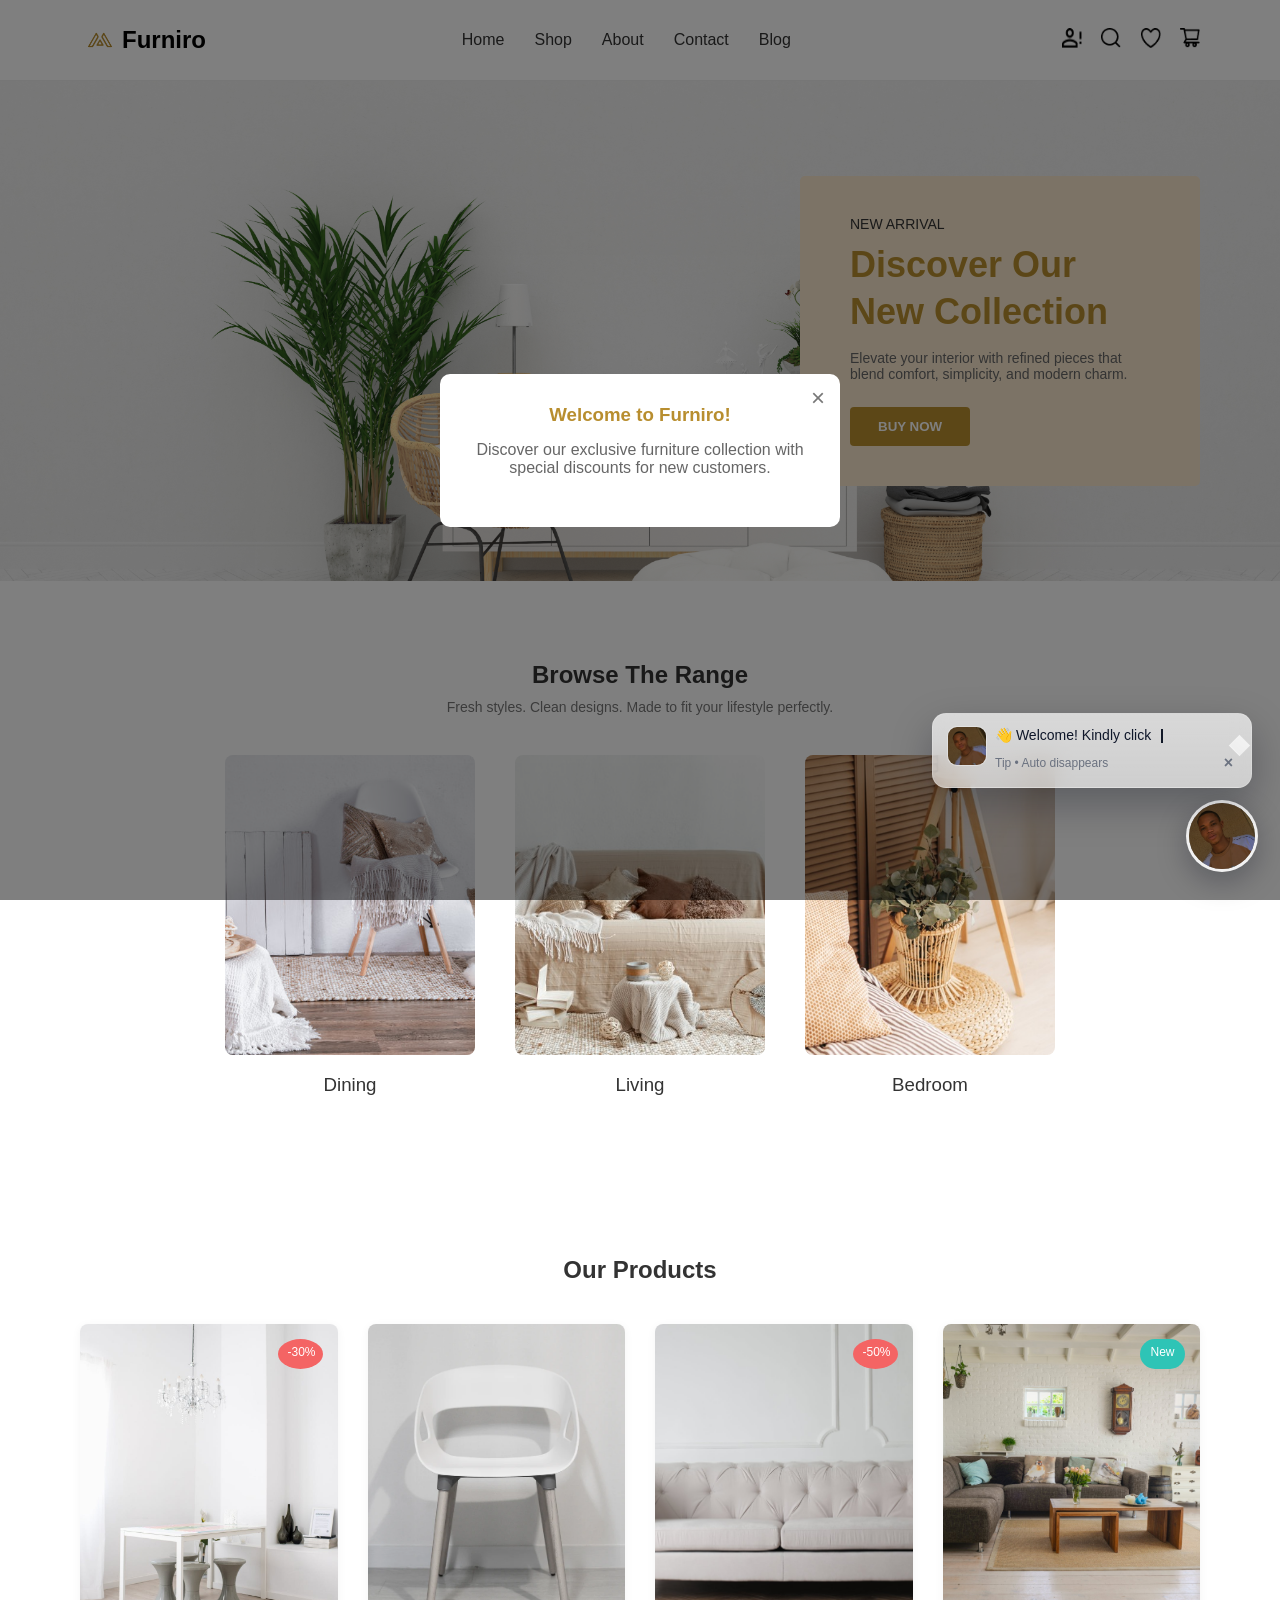
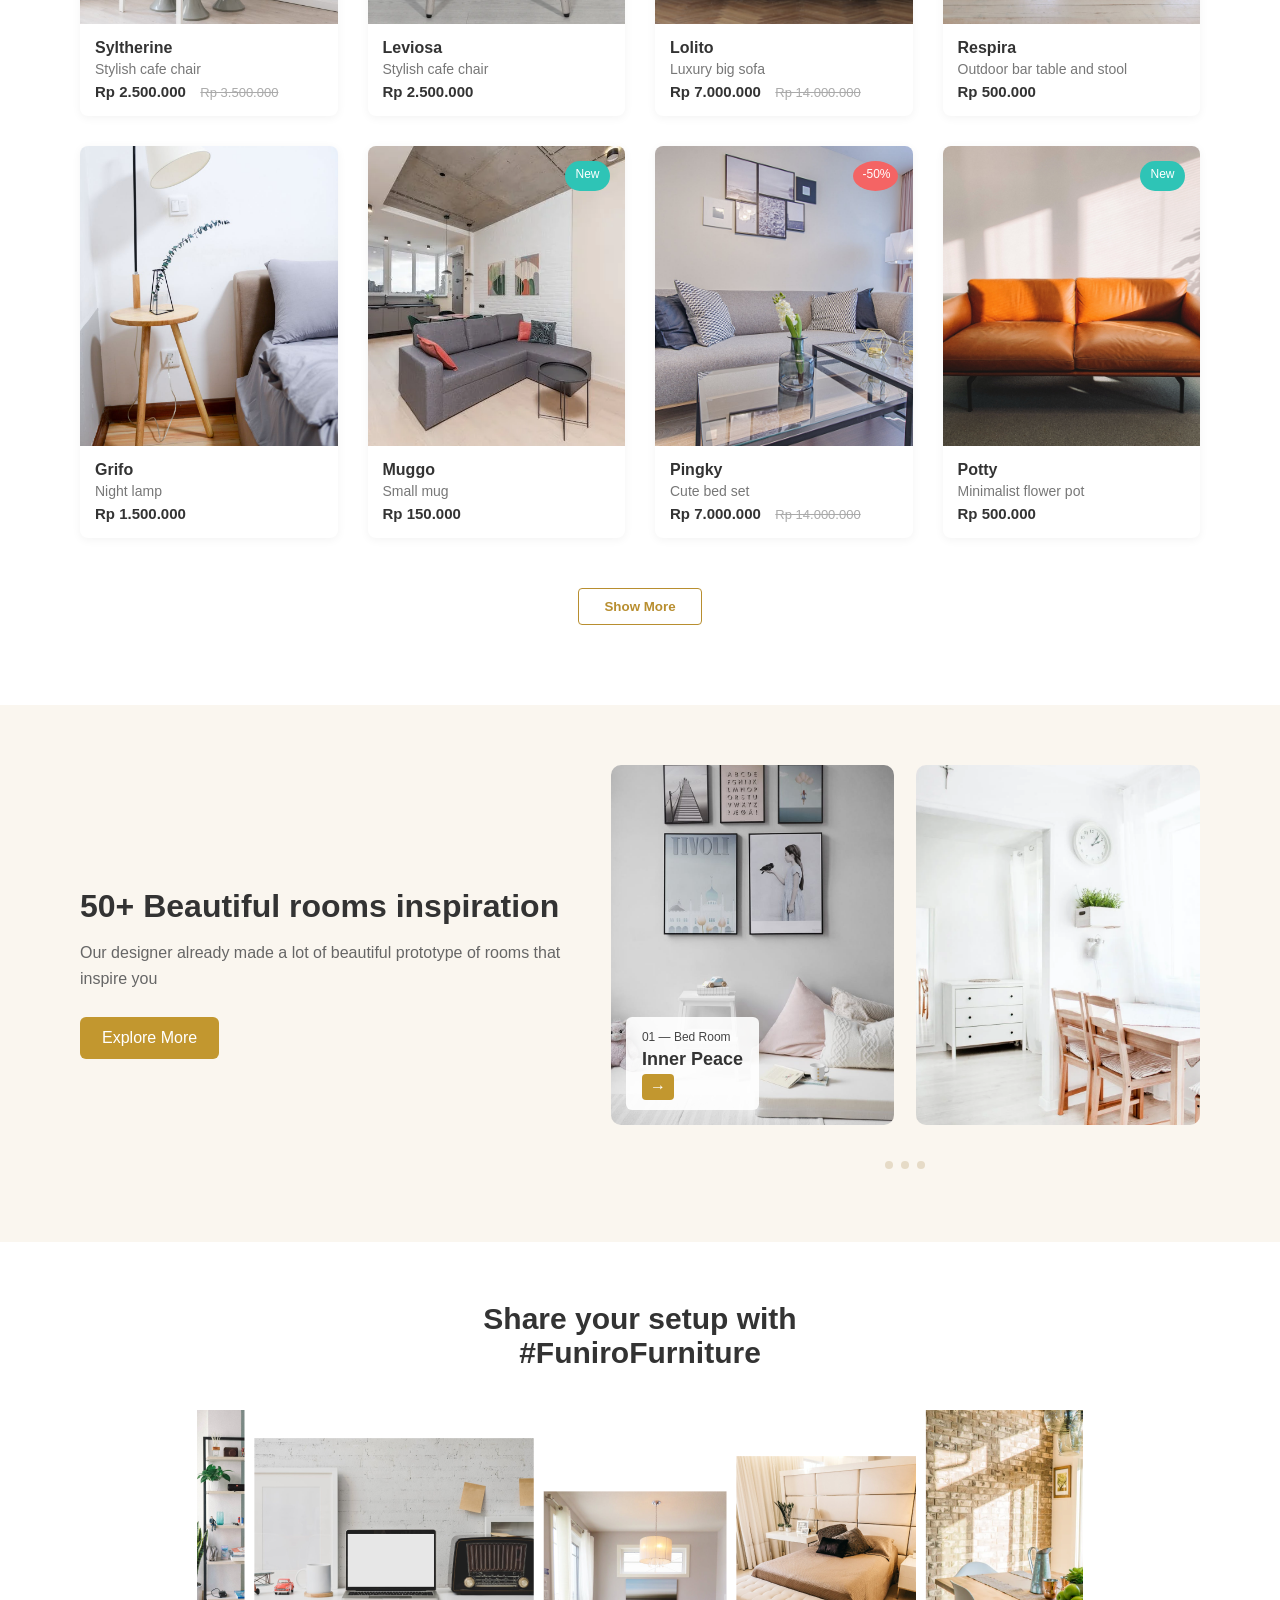
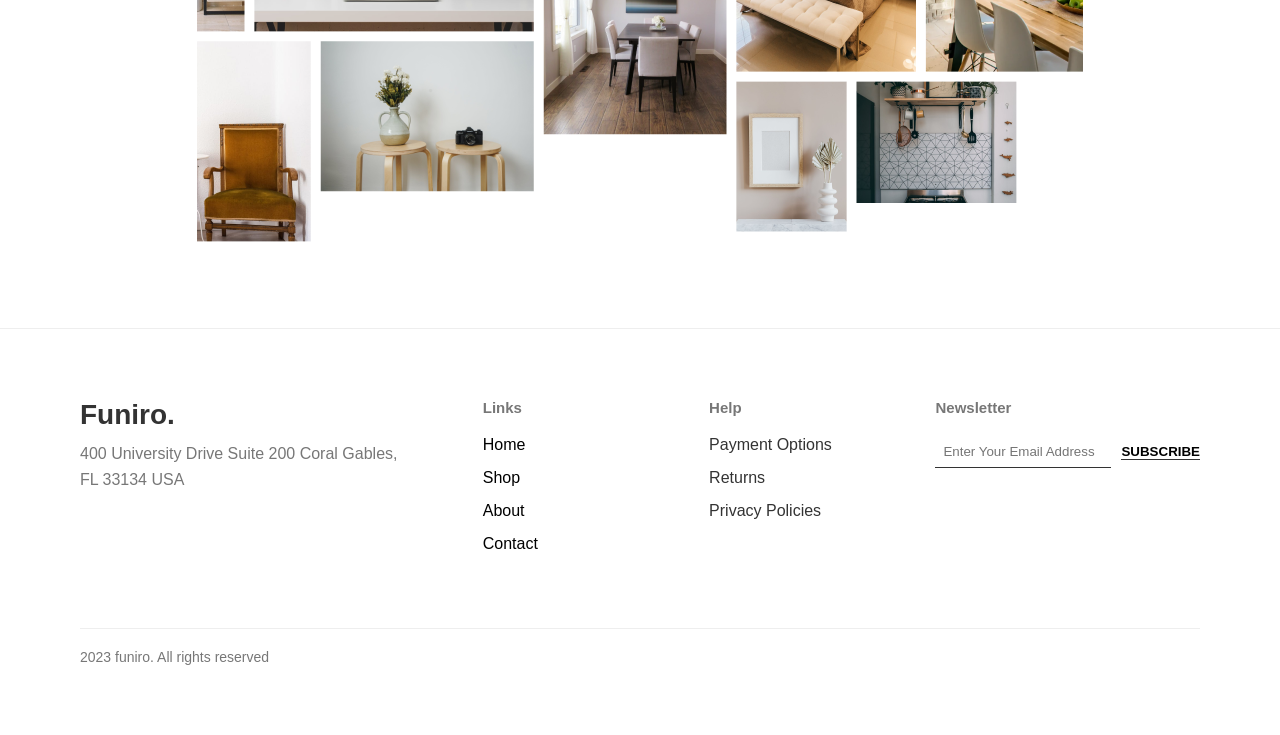
==== commit 006fba7d: "first commit" ====
--- a/index.html
+++ b/index.html
@@ -5,6 +5,7 @@
     <meta name="viewport" content="width=device-width, initial-scale=1.0">
     <title>Furniro - Furniture Store</title>
     <link rel="stylesheet" href="index.css">
+
     
 </head>
 <body>
--- a/index.css
+++ b/index.css
@@ -1,1174 +1,1201 @@
 * {
-            margin: 0;
-            padding: 0;
-            box-sizing: border-box;
-            font-family: 'Poppins', sans-serif;
-        }
-
-        body {
-            background-color: #fff;
-            color: #333;
-            overflow-x: hidden;
-        }
-
-        /* Navbar */
-        .navbar {
-            display: flex;
-            justify-content: space-between;
-            align-items: center;
-            padding: 20px 80px;
-            background-color: white;
-            border-bottom: 1px solid #eee;
-            position: relative;
-        }
-
-        .logo {
-            color: black;
-            display: flex;
-            gap: 2px;
-            align-items: center;
-        }
-        .logo img {
-            width: 40px;
-            height: auto;
-        }
-
-        .navbar ul {
-            display: flex;
-            list-style: none;
-            gap: 30px;
-        }
-
-        .navbar ul li a {
-            text-decoration: none;
-            color: #333;
-            font-weight: 500;
-            transition: color 0.3s ease;
-        }
-
-        .navbar ul li a:hover {
-            color: #b88e2f;
-        }
-
-        .icons i {
-            font-size: 18px;
-            margin-left: 15px;
-            cursor: pointer;
-        }
-
-        /* Hamburger Menu */
-        .hamburger {
-            display: none;
-            flex-direction: column;
-            cursor: pointer;
-            z-index: 1001;
-        }
-
-        .hamburger span {
-            width: 25px;
-            height: 3px;
-            background: #333;
-            margin-bottom: 4px;
-            border-radius: 2px;
-            transition: all 0.3s ease;
-        }
-
-        .hamburger.active span:nth-child(1) {
-            transform: rotate(45deg) translate(5px, 5px);
-        }
-
-        .hamburger.active span:nth-child(2) {
-            opacity: 0;
-        }
-
-        .hamburger.active span:nth-child(3) {
-            transform: rotate(-45deg) translate(7px, -6px);
-        }
-
-        /* Hero Section */
-        .hero {
-            width: 100%;
-            position: relative;
-        }
-
-        .hero-image {
-            background-image: url(asset/image/hero\ img.jpg);
-            background-size: cover;
-            background-position: center;
-            height: 500px;
-            display: flex;
-            align-items: center;
-            justify-content: flex-end;
-            padding-right: 80px;
-        }
-
-        .hero-content {
-            background-color: #f9e7cd;
-            padding: 40px 50px;
-            max-width: 400px;
-            border-radius: 5px;
-            opacity: 0;
-            transform: translateY(20px);
-            animation: fadeInUp 1s ease forwards;
-        }
-
-        @keyframes fadeInUp {
-            to {
-                opacity: 1;
-                transform: translateY(0);
-            }
-        }
-
-        .hero-content .new {
-            text-transform: uppercase;
-            font-weight: 500;
-            color: #333;
-            font-size: 14px;
-            margin-bottom: 10px;
-            opacity: 0;
-            animation: fadeIn 0.8s ease 0.3s forwards;
-        }
-
-        .hero-content h1 {
-            font-size: 36px;
-            color: #b88e2f;
-            margin-bottom: 15px;
-            font-weight: 700;
-            line-height: 1.3;
-            opacity: 0;
-            animation: fadeIn 0.8s ease 0.5s forwards;
-        }
-
-        .hero-content .desc {
-            font-size: 14px;
-            color: #666;
-            margin-bottom: 25px;
-            opacity: 0;
-            animation: fadeIn 0.8s ease 0.7s forwards;
-        }
-
-        .btn {
-            background-color: #b88e2f;
-            color: white;
-            border: none;
-            padding: 12px 28px;
-            font-weight: 600;
-            border-radius: 4px;
-            cursor: pointer;
-            transition: background-color 0.3s ease;
-            opacity: 0;
-            animation: fadeIn 0.8s ease 0.9s forwards;
-        }
-
-        .btn:hover {
-            background-color: #a57e26;
-        }
-
-        @keyframes fadeIn {
-            to {
-                opacity: 1;
-            }
-        }
-
-        /* Browse Section */
-        .browse {
-            text-align: center;
-            padding: 80px 0;
-        }
-
-        .browse h2 {
-            font-size: 24px;
-            font-weight: 700;
-            margin-bottom: 10px;
-        }
-
-        .browse .subtext {
-            color: #777;
-            font-size: 14px;
-            margin-bottom: 40px;
-        }
-
-        .categories {
-            display: flex;
-            justify-content: center;
-            gap: 40px;
-            flex-wrap: wrap;
-        }
-
-        .card {
-            text-align: center;
-            opacity: 0;
-            transform: translateY(20px);
-            animation: fadeInUp 0.8s ease forwards;
-        }
-
-        .card:nth-child(1) {
-            animation-delay: 0.2s;
-        }
-
-        .card:nth-child(2) {
-            animation-delay: 0.4s;
-        }
-
-        .card:nth-child(3) {
-            animation-delay: 0.6s;
-        }
-
-        .card img {
-            width: 250px;
-            height: 300px;
-            object-fit: cover;
-            border-radius: 8px;
-            transition: transform 0.3s ease;
-        }
-
-        .card img:hover {
-            transform: scale(1.05);
-        }
-
-        .card h3 {
-            margin-top: 15px;
-            font-weight: 500;
-            color: #333;
-        }
-
-        /* Products Section - Fixed 4 columns on desktop */
-        .products {
-            text-align: center;
-            padding: 80px 80px;
-        }
-
-        .products h2 {
-            font-size: 24px;
-            font-weight: 700;
-            margin-bottom: 40px;
-        }
-
-        .product-grid {
-            display: grid;
-            grid-template-columns: repeat(4, 1fr); /* Fixed 4 columns on desktop */
-            gap: 30px;
-        }
-
-        .product-card {
-            background: #fff;
-            border-radius: 8px;
-            overflow: hidden;
-            position: relative;
-            transition: all 0.3s ease;
-            box-shadow: 0 2px 10px rgba(0, 0, 0, 0.05);
-            opacity: 0;
-            transform: translateY(20px);
-            animation: fadeInUp 0.8s ease forwards;
-        }
-
-        .product-card:nth-child(1) { animation-delay: 0.1s; }
-        .product-card:nth-child(2) { animation-delay: 0.2s; }
-        .product-card:nth-child(3) { animation-delay: 0.3s; }
-        .product-card:nth-child(4) { animation-delay: 0.4s; }
-        .product-card:nth-child(5) { animation-delay: 0.5s; }
-        .product-card:nth-child(6) { animation-delay: 0.6s; }
-        .product-card:nth-child(7) { animation-delay: 0.7s; }
-        .product-card:nth-child(8) { animation-delay: 0.8s; }
-
-        .product-card img {
-            width: 100%;
-            height: 300px;
-            object-fit: cover;
-            display: block;
-        }
-
-        .badge {
-            position: absolute;
-            top: 15px;
-            right: 15px;
-            background-color: rgb(244, 100, 100);
-            color: white;
-            font-size: 12px;
-            font-weight: 500;
-            border-radius: 50%;
-            padding: 6px 10px;
-            height: 30px;
-            width: 45px;
-        }
-
-        .badge.new {
-            background-color: #2ec4b6;
-            border-radius: 20px;
-        }
-
-        .product-info {
-            text-align: left;
-            padding: 15px;
-        }
-
-        .product-info h3 {
-            font-size: 16px;
-            font-weight: 600;
-            margin-bottom: 4px;
-        }
-
-        .product-info p {
-            font-size: 14px;
-            color: #777;
-            margin-bottom: 6px;
-        }
-
-        .product-info .price {
-            font-weight: 600;
-            color: #333;
-            font-size: 15px;
-        }
-
-        .product-info .old-price {
-            text-decoration: line-through;
-            color: #aaa;
-            font-size: 13px;
-            margin-left: 10px;
-        }
-
-        .overlay {
-            position: absolute;
-            top: 0;
-            left: 0;
-            width: 100%;
-            height: 100%;
-            background-color: rgba(0, 0, 0, 0.6);
-            display: flex;
-            flex-direction: column;
-            align-items: center;
-            justify-content: center;
-            color: white;
-            opacity: 0;
-            transition: 0.3s ease;
-        }
-
-        .product-card:hover .overlay {
-            opacity: 1;
-        }
-
-        .overlay button {
-            background-color: #b88e2f;
-            border: none;
-            padding: 10px 20px;
-            color: #fff;
-            font-weight: 600;
-            border-radius: 4px;
-            margin-bottom: 15px;
-            cursor: pointer;
-            transition: background-color 0.3s ease;
-        }
-
-        .overlay button:hover {
-            background-color: #a57e26;
-        }
-
-        .overlay .actions {
-            display: flex;
-            gap: 15px;
-            font-size: 14px;
-        }
-
-        .show-more {
-            margin-top: 50px;
-        }
-
-        .show-more button {
-            background: none;
-            border: 1px solid #b88e2f;
-            color: #b88e2f;
-            padding: 10px 25px;
-            font-weight: 600;
-            border-radius: 4px;
-            cursor: pointer;
-            transition: 0.3s ease;
-        }
-
-        .show-more button:hover {
-            background-color: #b88e2f;
-            color: #fff;
-        }
-
-        /* ===========================
-           BEAUTIFUL ROOMS SECTION
-        ============================ */
-        .room-preview {
-            display: grid;
-            grid-template-columns: 1fr 1.2fr;
-            align-items: center;
-            padding: 60px 80px;
-            background: #faf6ef;
-            font-family: "Poppins", sans-serif;
-            column-gap: 40px;
-        }
-
-        /* TEXT AREA */
-        .room-text h2 {
-            font-size: 32px;
-            font-weight: 600;
-            margin-bottom: 15px;
-        }
-
-        .room-text p {
-            color: #666;
-            line-height: 1.6;
-            margin-bottom: 25px;
-        }
-
-        .btn-explore {
-            padding: 12px 22px;
-            background: #c2972f;
-            color: #fff;
-            text-decoration: none;
-            border-radius: 6px;
-            font-weight: 500;
-            transition: background-color 0.3s ease;
-            display: inline-block;
-        }
-
-        .btn-explore:hover {
-            background-color: #a57e26;
-        }
-
-        /* GRID RIGHT SIDE */
-        .rooms-grid {
-            display: grid;
-            grid-template-columns: 1fr 1fr; /* two images */
-            grid-template-rows: auto 35px; /* second row for dots */
-            gap: 22px;
-            position: relative;
-        }
-
-        /* SLIDER */
-        .room-slider {
-            position: relative;
-            overflow: hidden;
-            border-radius: 10px;
-            height: 360px;
-        }
-
-        .room-slider .slides {
-            display: flex;
-            width: 300%;
-            height: 100%;
-            animation: slide 12s infinite;
-        }
-
-        .room-slider .slide {
-            width: 100%;
-        }
-
-        .room-slider img,
-        .room-static img {
-            width: 100%;
-            height: 100%;
-            object-fit: cover;
-        }
-
-        /* STATIC IMAGE */
-        .room-static {
-            border-radius: 10px;
-            overflow: hidden;
-            height: 360px;
-        }
-
-        /* SLIDER CAPTION */
-        .slider-caption {
-            position: absolute;
-            bottom: 15px;
-            left: 15px;
-            background: rgba(255,255,255,0.9);
-            padding: 10px 16px;
-            border-radius: 6px;
-        }
-
-        .slider-caption small {
-            font-size: 12px;
-            color: #444;
-        }
-
-        .slider-caption h3 {
-            margin: 4px 0;
-            font-size: 18px;
-            font-weight: 600;
-        }
-
-        .btn-next {
-            padding: 4px 8px;
-            background: #c2972f;
-            color: #fff;
-            text-decoration: none;
-            border-radius: 4px;
-            transition: background-color 0.3s ease;
-            display: inline-block;
-        }
-
-        .btn-next:hover {
-            background-color: #a57e26;
-        }
-
-        /* DOTS SPANNING BOTH COLUMNS */
-        .slider-dots {
-            grid-column: 1 / span 2;
-            display: flex;
-            justify-content: center;
-            align-items: center;
-            gap: 8px;
-        }
-
-        .slider-dots span {
-            width: 8px;
-            height: 8px;
-            background: #d8c9ac;
-            border-radius: 50%;
-            display: block;
-            opacity: 0.6;
-        }
-
-        /* Dot highlight synced with slider timing */
-        @keyframes dotHighlight {
-            0%,33%   { transform: scale(1.3); opacity: 1; }
-            33.1%,66% { transform: scale(1); opacity: 0.6; }
-        }
-
-        .slider-dots span:nth-child(1) { animation: dotHighlight 12s infinite; }
-        .slider-dots span:nth-child(2) { animation: dotHighlight 12s infinite 4s; }
-        .slider-dots span:nth-child(3) { animation: dotHighlight 12s infinite 8s; }
-
-        /* SLIDE ANIMATION */
-        @keyframes slide {
-            0%    { transform: translateX(0%); }
-            33%   { transform: translateX(0%); }
-            45%   { transform: translateX(-100%); }
-            65%   { transform: translateX(-100%); }
-            75%   { transform: translateX(-200%); }
-            100%  { transform: translateX(-200%); }
-        }
-
-        /* FUNIRO FURNITURE GRID */
-        .furniture-section {
-            padding: 60px 80px;
-            text-align: center;
-        }
-
-        .furniture-section h2 {
-            font-size: 30px;
-            margin-bottom: 40px;
-        }
-
-        .furniture-grid {
-            display: grid;
-            grid-template-columns: repeat(6, 1fr);
-            grid-auto-rows: 220px;
-            gap: 12px;
-        }
-
-        .furniture-grid img {
-            width: 100%;
-            height: 100%;
-            object-fit: cover;
-            border-radius: 6px;
-        }
-
-        /* large boxes from image layout */
-        .fg-big {
-            grid-column: span 2;
-            grid-row: span 2;
-        }
-
-        /* FOOTER SECTION - Fixed 4 columns on desktop */
-        footer {
-            width: 100%;
-            padding: 70px 80px;
-            background: #fff;
-            border-top: 1px solid #eee;
-        }
-
-        .footer-container {
-            display: grid;
-            grid-template-columns: 2fr 1fr 1fr 1.5fr; /* Original 4-column layout */
-            gap: 50px;
-        }
-
-        .footer-logo h2 {
-            font-size: 28px;
-            font-weight: 700;
-        }
-
-        .footer-logo p {
-            margin-top: 10px;
-            color: #777;
-            line-height: 1.6;
-        }
-
-        /* Titles */
-        .footer-title {
-            color: #777;
-            margin-bottom: 20px;
-            font-size: 15px;
-        }
-
-        /* Links */
-        .footer-links ul,
-        .footer-help ul {
-            list-style: none;
-            padding: 0;
-        }
-
-        .footer-links li,
-        .footer-help li {
-            margin-bottom: 15px;
-            font-weight: 500;
-        }
-
-        .footer-links a,
-        .footer-help a {
-            text-decoration: none;
-            color: black;
-            transition: color 0.3s ease;
-        }
-
-        .footer-links a:hover,
-        .footer-help a:hover {
-            color: #b88e2f;
-        }
-
-        /* Newsletter */
-        .newsletter-input {
-            display: flex;
-            gap: 10px;
-            align-items: center;
-        }
-
-        .newsletter-input input {
-            width: 100%;
-            border: none;
-            border-bottom: 1px solid #333;
-            padding: 8px;
-        }
-
-        .newsletter-input button {
-            background: transparent;
-            border: none;
-            font-weight: 600;
-            border-bottom: 1px solid #333;
-            cursor: pointer;
-            transition: color 0.3s ease;
-        }
-
-        .newsletter-input button:hover {
-            color: #b88e2f;
-        }
-
-        /* Bottom small text */
-        .footer-bottom {
-            margin-top: 60px;
-            border-top: 1px solid #eee;
-            padding-top: 20px;
-            font-size: 14px;
-            color: #777;
-        }
-
-        /* Welcome Popup */
-        .welcome-popup {
-            position: fixed;
-            top: 0;
-            left: 0;
-            width: 100%;
-            height: 100%;
-            background-color: rgba(0, 0, 0, 0.5);
-            display: flex;
-            justify-content: center;
-            align-items: center;
-            z-index: 9999;
-            opacity: 0;
-            visibility: hidden;
-            transition: opacity 0.3s ease, visibility 0.3s ease;
-        }
-
-        .welcome-popup.active {
-            opacity: 1;
-            visibility: visible;
-        }
-
-        .popup-content {
-            background-color: white;
-            padding: 30px;
-            border-radius: 10px;
-            max-width: 400px;
-            width: 90%;
-            text-align: center;
-            position: relative;
-            transform: translateY(-20px);
-            transition: transform 0.3s ease;
-        }
-
-        .welcome-popup.active .popup-content {
-            transform: translateY(0);
-        }
-
-        .popup-content h3 {
-            margin-bottom: 15px;
-            color: #b88e2f;
-        }
-
-        .popup-content p {
-            margin-bottom: 20px;
-            color: #666;
-        }
-
-        .close-btn {
-            position: absolute;
-            top: 10px;
-            right: 15px;
-            font-size: 24px;
-            cursor: pointer;
-            color: #777;
-            transition: color 0.3s ease;
-        }
-
-        .close-btn:hover {
-            color: #333;
-        }
-
-        /* CTA Profile */
-        :root{
-            --cta-size: 72px;
-            --gap-bottom: 28px;
-            --gap-right: 22px;
-            --accent: rgba(255,255,255,0.12);
-            --glass-border: rgba(255,255,255,0.18);
-            --text: #111827;
-            --muted: #6b7280;
-            --shadow: 0 10px 30px rgba(2,6,23,0.28);
-            --glass-blur: 10px;
-            --z: 99999;
-        }
-
-        /* CTA Profile Button */
-        .cta-profile {
-            position: fixed;
-            bottom: calc(var(--gap-bottom));
-            right: calc(var(--gap-right));
-            width: var(--cta-size);
-            height: var(--cta-size);
-            border-radius: 999px;
-            overflow: hidden;
-            border: 3px solid rgba(255,255,255,0.9);
-            backdrop-filter: blur(4px);
-            box-shadow: var(--shadow);
-            cursor: pointer;
-            z-index: var(--z);
-            display: grid;
-            place-items: center;
-            background: linear-gradient(180deg, rgba(255,255,255,0.02), rgba(255,255,255,0.01));
-        }
-
-        .cta-profile img{
-            width: 100%;
-            height: 100%;
-            object-fit: cover;
-            display: block;
-        }
-
-        /* Popup card (chat bubble) */
-        .cta-card {
-            position: fixed;
-            right: calc(var(--gap-right) + 6px);
-            bottom: calc(var(--gap-bottom) + var(--cta-size) + 12px);
-            width: clamp(220px, 36vw, 320px);
-            max-width: 340px;
-            background: linear-gradient(180deg, rgba(255,255,255,0.7), rgba(255,255,255,0.62));
-            color: var(--text);
-            border-radius: 14px;
-            padding: 12px 14px 12px 14px;
-            box-shadow: 0 16px 40px rgba(2,6,23,0.28);
-            border: 1px solid var(--glass-border);
-            backdrop-filter: blur(var(--glass-blur));
-            transform-origin: right bottom;
-            opacity: 0;
-            transform: translateY(8px) scale(0.96);
-            transition: opacity 320ms cubic-bezier(.2,.9,.3,1), transform 320ms cubic-bezier(.2,.9,.3,1);
-            z-index: calc(var(--z) + 1);
-            pointer-events: none;
-            display: flex;
-            gap: 8px;
-            align-items: flex-start;
-        }
-
-        /* small arrow pointing to CTA */
-        .cta-card::after{
-            content: "";
-            position: absolute;
-            right: calc(var(--cta-size) / 2 - 10px - var(--gap-right));
-            bottom: calc(var(--gap-bottom) + 6px);
-            width: 14px;
-            height: 14px;
-            transform: rotate(45deg);
-            background: inherit;
-            border-left: 1px solid var(--glass-border);
-            border-bottom: 1px solid var(--glass-border);
-            filter: blur(0.2px);
-            z-index: -1;
-        }
-
-        /* When shown */
-        .cta-card.show{
-            opacity: 1;
-            transform: translateY(0) scale(1);
-            pointer-events: auto;
-        }
-
-        /* Content layout */
-        .avatar-sm {
-            flex: 0 0 40px;
-            width: 40px;
-            height: 40px;
-            border-radius: 10px;
-            overflow: hidden;
-            border: 1px solid rgba(0,0,0,0.04);
-            background: linear-gradient(90deg, rgba(255,255,255,0.6), rgba(255,255,255,0.5));
-            display: grid;
-            place-items: center;
-        }
-        .avatar-sm img { width: 100%; height: 100%; object-fit: cover; display:block; }
-
-        .card-body {
-            flex: 1 1 auto;
-            min-width: 0;
-        }
-
-        .card-text {
-            font-size: 14px;
-            line-height: 1.35;
-            color: #0f172a;
-            margin-bottom: 6px;
-            min-height: 1.3em;
-            max-height: 6em;
-            overflow: hidden;
-            word-break: break-word;
-        }
-
-        .card-meta {
-            display:flex;
-            align-items:center;
-            gap:8px;
-            justify-content: space-between;
-        }
-
-        .small-muted {
-            font-size: 12px;
-            color: var(--muted);
-        }
-
-        /* Close button */
-        .cta-close {
-            background: transparent;
-            border: none;
-            color: var(--muted);
-            font-weight: 600;
-            font-size: 16px;
-            line-height: 1;
-            padding: 4px;
-            cursor: pointer;
-            border-radius: 6px;
-            transition: background .12s ease, color .12s ease;
-        }
-        .cta-close:hover { background: rgba(0,0,0,0.04); color: #111827; }
-
-        /* Typing caret effect */
-        .typing-caret {
-            display:inline-block;
-            width: 2px;
-            height: 1em;
-            background: #111827;
-            margin-left: 6px;
-            vertical-align: text-bottom;
-            animation: blink 1s steps(2,start) infinite;
-        }
-        @keyframes blink{ to { visibility: hidden; } }
-
-        /* Tiny bounce when CTA clicked */
-        .cta-profile.bounce {
-            animation: ctabounce 520ms cubic-bezier(.2,.9,.3,1);
-        }
-        @keyframes ctabounce{
-            0%{ transform: translateY(0) }
-            30%{ transform: translateY(-8px) scale(1.02) }
-            55%{ transform: translateY(2px) }
-            100%{ transform: translateY(0) }
-        }
-
-        /* ===========================
-           RESPONSIVE DESIGN
-        ============================ */
-
-        /* Tablet Devices (768px to 1024px) */
-        @media (max-width: 1024px) {
-            .navbar {
-                padding: 20px 40px;
-            }
-            
-            .hero-image {
-                padding-right: 40px;
-            }
-            
-            .products {
-                padding: 60px 40px;
-            }
-            
-            .product-grid {
-                grid-template-columns: repeat(3, 1fr); /* 3 columns on tablet */
-                gap: 25px;
-            }
-            
-            .room-preview {
-                padding: 50px 40px;
-            }
-            
-            .furniture-section {
-                padding: 50px 40px;
-            }
-            
-            footer {
-                padding: 50px 40px;
-            }
-            
-            .footer-container {
-                grid-template-columns: 1fr 1fr; /* 2 columns on tablet */
-                gap: 40px;
-            }
-            
-            .footer-newsletter {
-                grid-column: 1 / span 2;
-            }
-        }
-
-        /* Mobile Devices (<= 768px) */
-        @media (max-width: 768px) {
-            .navbar {
-                padding: 15px 20px;
-            }
-            
-            .hamburger {
-                display: flex;
-            }
-            
-            nav {
-                position: fixed;
-                top: 0;
-                right: -100%;
-                width: 70%;
-                height: 100vh;
-                background-color: white;
-                box-shadow: -5px 0 15px rgba(0, 0, 0, 0.1);
-                transition: right 0.3s ease;
-                z-index: 1000;
-                padding-top: 80px;
-            }
-            
-            nav.active {
-                right: 0;
-            }
-            
-            .navbar ul {
-                flex-direction: column;
-                gap: 20px;
-                padding: 0 20px;
-            }
-            
-            .icons {
-                display: none;
-            }
-            
-            .hero-image {
-                height: 400px;
-                padding-right: 20px;
-                justify-content: center;
-            }
-            
-            .hero-content {
-                padding: 30px;
-                max-width: 100%;
-                margin: 0 20px;
-            }
-            
-            .hero-content h1 {
-                font-size: 28px;
-            }
-            
-            .browse {
-                padding: 60px 20px;
-            }
-            
-            .card img {
-                width: 200px;
-                height: 250px;
-            }
-            
-            .products {
-                padding: 60px 20px;
-            }
-            
-            .product-grid {
-                grid-template-columns: repeat(2, 1fr); /* 2 columns on mobile */
-                gap: 20px;
-            }
-            
-            .room-preview {
-                grid-template-columns: 1fr;
-                gap: 30px;
-                padding: 50px 20px;
-            }
-            
-            .rooms-grid {
-                grid-template-columns: 1fr;
-                grid-template-rows: auto auto 35px;
-            }
-            
-            .slider-dots {
-                grid-column: 1;
-            }
-            
-            .room-slider, .room-static {
-                height: 300px;
-            }
-            
-            .furniture-section {
-                padding: 50px 20px;
-            }
-            
-            .furniture-section h2 {
-                font-size: 24px;
-            }
-            
-            footer {
-                padding: 50px 20px;
-            }
-            
-            .footer-container {
-                grid-template-columns: 1fr; /* 1 column on mobile */
-                gap: 30px;
-            }
-            
-            .footer-newsletter {
-                grid-column: 1;
-            }
-            
-            .newsletter-input {
-                flex-direction: column;
-                align-items: flex-start;
-                gap: 15px;
-            }
-            
-            .newsletter-input input {
-                width: 100%;
-            }
-            
-            .cta-profile {
-                --cta-size: 60px;
-                --gap-bottom: 20px;
-                --gap-right: 20px;
-            }
-            
-            .cta-card {
-                right: 20px;
-                left: 20px;
-                width: auto;
-                max-width: none;
-            }
-            
-            .cta-card::after {
-                display: none;
-            }
-        }
-
-        /* Very Small Mobile Devices (<= 480px) */
-        @media (max-width: 480px) {
-            .navbar {
-                padding: 10px 15px;
-            }
-            
-            .logo h2 {
-                font-size: 18px;
-            }
-            
-            .logo img {
-                width: 30px;
-            }
-            
-            .hero-image {
-                height: 300px;
-                padding-right: 0;
-            }
-            
-            .hero-content {
-                padding: 20px;
-                margin: 0 15px;
-            }
-            
-            .hero-content h1 {
-                font-size: 24px;
-            }
-            
-            .hero-content .desc {
-                font-size: 13px;
-            }
-            
-            .btn {
-                padding: 10px 20px;
-                font-size: 14px;
-            }
-            
-            .browse h2 {
-                font-size: 20px;
-            }
-            
-            .card img {
-                width: 150px;
-                height: 200px;
-            }
-            
-            .products h2 {
-                font-size: 20px;
-            }
-            
-            .product-grid {
-                grid-template-columns: 1fr; /* 1 column on very small screens */
-                gap: 15px;
-            }
-            
-            .product-card img {
-                height: 250px;
-            }
-            
-            .room-text h2 {
-                font-size: 24px;
-            }
-            
-            .room-slider, .room-static {
-                height: 250px;
-            }
-            
-            .furniture-section h2 {
-                font-size: 20px;
-            }
-            
-            .footer-logo h2 {
-                font-size: 24px;
-            }
-            
-            .footer-title {
-                font-size: 14px;
-            }
-            
-            .footer-links li, .footer-help li {
-                font-size: 14px;
-            }
-            
-            .cta-profile {
-                --cta-size: 50px;
-                --gap-bottom: 15px;
-                --gap-right: 15px;
-            }
-        }+    margin: 0;
+    padding: 0;
+    box-sizing: border-box;
+    font-family: 'Poppins', sans-serif;
+}
+
+body {
+    background-color: #fff;
+    color: #333;
+    overflow-x: hidden;
+}
+
+/* Navbar */
+.navbar {
+    display: flex;
+    justify-content: space-between;
+    align-items: center;
+    padding: 20px 80px;
+    background-color: white;
+    border-bottom: 1px solid #eee;
+    position: relative;
+}
+
+.logo {
+    color: black;
+    display: flex;
+    gap: 2px;
+    align-items: center;
+}
+.logo img {
+    width: 40px;
+    height: auto;
+}
+
+.navbar ul {
+    display: flex;
+    list-style: none;
+    gap: 30px;
+}
+
+.navbar ul li a {
+    text-decoration: none;
+    color: #333;
+    font-weight: 500;
+    transition: color 0.3s ease;
+}
+
+.navbar ul li a:hover {
+    color: #b88e2f;
+}
+
+.icons i {
+    font-size: 18px;
+    margin-left: 15px;
+    cursor: pointer;
+}
+
+/* Hamburger Menu */
+.hamburger {
+    display: none;
+    flex-direction: column;
+    cursor: pointer;
+    z-index: 1001;
+}
+
+.hamburger span {
+    width: 25px;
+    height: 3px;
+    background: #333;
+    margin-bottom: 4px;
+    border-radius: 2px;
+    transition: all 0.3s ease;
+}
+
+.hamburger.active span:nth-child(1) {
+    transform: rotate(45deg) translate(5px, 5px);
+}
+
+.hamburger.active span:nth-child(2) {
+    opacity: 0;
+}
+
+.hamburger.active span:nth-child(3) {
+    transform: rotate(-45deg) translate(7px, -6px);
+}
+
+/* Hero Section */
+.hero {
+    width: 100%;
+    position: relative;
+}
+
+.hero-image {
+    background-image: url(asset/image/hero\ img.jpg);
+    background-size: cover;
+    background-position: center;
+    height: 500px;
+    display: flex;
+    align-items: center;
+    justify-content: flex-end;
+    padding-right: 80px;
+}
+
+.hero-content {
+    background-color: #f9e7cd;
+    padding: 40px 50px;
+    max-width: 400px;
+    border-radius: 5px;
+    opacity: 0;
+    transform: translateY(20px);
+    animation: fadeInUp 1s ease forwards;
+}
+
+@keyframes fadeInUp {
+    to {
+        opacity: 1;
+        transform: translateY(0);
+    }
+}
+
+.hero-content .new {
+    text-transform: uppercase;
+    font-weight: 500;
+    color: #333;
+    font-size: 14px;
+    margin-bottom: 10px;
+    opacity: 0;
+    animation: fadeIn 0.8s ease 0.3s forwards;
+}
+
+.hero-content h1 {
+    font-size: 36px;
+    color: #b88e2f;
+    margin-bottom: 15px;
+    font-weight: 700;
+    line-height: 1.3;
+    opacity: 0;
+    animation: fadeIn 0.8s ease 0.5s forwards;
+}
+
+.hero-content .desc {
+    font-size: 14px;
+    color: #666;
+    margin-bottom: 25px;
+    opacity: 0;
+    animation: fadeIn 0.8s ease 0.7s forwards;
+}
+
+.btn {
+    background-color: #b88e2f;
+    color: white;
+    border: none;
+    padding: 12px 28px;
+    font-weight: 600;
+    border-radius: 4px;
+    cursor: pointer;
+    transition: background-color 0.3s ease;
+    opacity: 0;
+    animation: fadeIn 0.8s ease 0.9s forwards;
+}
+
+.btn:hover {
+    background-color: #a57e26;
+}
+
+@keyframes fadeIn {
+    to {
+        opacity: 1;
+    }
+}
+
+/* Browse Section */
+.browse {
+    text-align: center;
+    padding: 80px 0;
+}
+
+.browse h2 {
+    font-size: 24px;
+    font-weight: 700;
+    margin-bottom: 10px;
+}
+
+.browse .subtext {
+    color: #777;
+    font-size: 14px;
+    margin-bottom: 40px;
+}
+
+.categories {
+    display: flex;
+    justify-content: center;
+    gap: 40px;
+    flex-wrap: wrap;
+}
+
+.card {
+    text-align: center;
+    opacity: 0;
+    transform: translateY(20px);
+    animation: fadeInUp 0.8s ease forwards;
+}
+
+.card:nth-child(1) {
+    animation-delay: 0.2s;
+}
+
+.card:nth-child(2) {
+    animation-delay: 0.4s;
+}
+
+.card:nth-child(3) {
+    animation-delay: 0.6s;
+}
+
+.card img {
+    width: 250px;
+    height: 300px;
+    object-fit: cover;
+    border-radius: 8px;
+    transition: transform 0.3s ease;
+}
+
+.card img:hover {
+    transform: scale(1.05);
+}
+
+.card h3 {
+    margin-top: 15px;
+    font-weight: 500;
+    color: #333;
+}
+
+/* Products Section - Fixed 4 columns on desktop */
+.products {
+    text-align: center;
+    padding: 80px 80px;
+}
+
+.products h2 {
+    font-size: 24px;
+    font-weight: 700;
+    margin-bottom: 40px;
+}
+
+.product-grid {
+    display: grid;
+    grid-template-columns: repeat(4, 1fr); /* Fixed 4 columns on desktop */
+    gap: 30px;
+}
+
+.product-card {
+    background: #fff;
+    border-radius: 8px;
+    overflow: hidden;
+    position: relative;
+    transition: all 0.3s ease;
+    box-shadow: 0 2px 10px rgba(0, 0, 0, 0.05);
+    opacity: 0;
+    transform: translateY(20px);
+    animation: fadeInUp 0.8s ease forwards;
+}
+
+.product-card:nth-child(1) { animation-delay: 0.1s; }
+.product-card:nth-child(2) { animation-delay: 0.2s; }
+.product-card:nth-child(3) { animation-delay: 0.3s; }
+.product-card:nth-child(4) { animation-delay: 0.4s; }
+.product-card:nth-child(5) { animation-delay: 0.5s; }
+.product-card:nth-child(6) { animation-delay: 0.6s; }
+.product-card:nth-child(7) { animation-delay: 0.7s; }
+.product-card:nth-child(8) { animation-delay: 0.8s; }
+
+.product-card img {
+    width: 100%;
+    height: 300px;
+    object-fit: cover;
+    display: block;
+}
+
+.badge {
+    position: absolute;
+    top: 15px;
+    right: 15px;
+    background-color: rgb(244, 100, 100);
+    color: white;
+    font-size: 12px;
+    font-weight: 500;
+    border-radius: 50%;
+    padding: 6px 10px;
+    height: 30px;
+    width: 45px;
+}
+
+.badge.new {
+    background-color: #2ec4b6;
+    border-radius: 20px;
+}
+
+.product-info {
+    text-align: left;
+    padding: 15px;
+}
+
+.product-info h3 {
+    font-size: 16px;
+    font-weight: 600;
+    margin-bottom: 4px;
+}
+
+.product-info p {
+    font-size: 14px;
+    color: #777;
+    margin-bottom: 6px;
+}
+
+.product-info .price {
+    font-weight: 600;
+    color: #333;
+    font-size: 15px;
+}
+
+.product-info .old-price {
+    text-decoration: line-through;
+    color: #aaa;
+    font-size: 13px;
+    margin-left: 10px;
+}
+
+.overlay {
+    position: absolute;
+    top: 0;
+    left: 0;
+    width: 100%;
+    height: 100%;
+    background-color: rgba(0, 0, 0, 0.6);
+    display: flex;
+    flex-direction: column;
+    align-items: center;
+    justify-content: center;
+    color: white;
+    opacity: 0;
+    transition: 0.3s ease;
+}
+
+.product-card:hover .overlay {
+    opacity: 1;
+}
+
+.overlay button {
+    background-color: #b88e2f;
+    border: none;
+    padding: 10px 20px;
+    color: #fff;
+    font-weight: 600;
+    border-radius: 4px;
+    margin-bottom: 15px;
+    cursor: pointer;
+    transition: background-color 0.3s ease;
+}
+
+.overlay button:hover {
+    background-color: #a57e26;
+}
+
+.overlay .actions {
+    display: flex;
+    gap: 15px;
+    font-size: 14px;
+}
+
+.show-more {
+    margin-top: 50px;
+}
+
+.show-more button {
+    background: none;
+    border: 1px solid #b88e2f;
+    color: #b88e2f;
+    padding: 10px 25px;
+    font-weight: 600;
+    border-radius: 4px;
+    cursor: pointer;
+    transition: 0.3s ease;
+}
+
+.show-more button:hover {
+    background-color: #b88e2f;
+    color: #fff;
+}
+
+/* ===========================
+   BEAUTIFUL ROOMS SECTION
+============================ */
+.room-preview {
+    display: grid;
+    grid-template-columns: 1fr 1.2fr;
+    align-items: center;
+    padding: 60px 80px;
+    background: #faf6ef;
+    font-family: "Poppins", sans-serif;
+    column-gap: 40px;
+}
+
+/* TEXT AREA */
+.room-text h2 {
+    font-size: 32px;
+    font-weight: 600;
+    margin-bottom: 15px;
+}
+
+.room-text p {
+    color: #666;
+    line-height: 1.6;
+    margin-bottom: 25px;
+}
+
+.btn-explore {
+    padding: 12px 22px;
+    background: #c2972f;
+    color: #fff;
+    text-decoration: none;
+    border-radius: 6px;
+    font-weight: 500;
+    transition: background-color 0.3s ease;
+    display: inline-block;
+}
+
+.btn-explore:hover {
+    background-color: #a57e26;
+}
+
+/* GRID RIGHT SIDE */
+.rooms-grid {
+    display: grid;
+    grid-template-columns: 1fr 1fr; /* two images */
+    grid-template-rows: auto 35px; /* second row for dots */
+    gap: 22px;
+    position: relative;
+}
+
+/* SLIDER */
+.room-slider {
+    position: relative;
+    overflow: hidden;
+    border-radius: 10px;
+    height: 360px;
+}
+
+.room-slider .slides {
+    display: flex;
+    width: 300%;
+    height: 100%;
+    animation: slide 12s infinite;
+}
+
+.room-slider .slide {
+    width: 100%;
+}
+
+.room-slider img,
+.room-static img {
+    width: 100%;
+    height: 100%;
+    object-fit: cover;
+}
+
+/* STATIC IMAGE */
+.room-static {
+    border-radius: 10px;
+    overflow: hidden;
+    height: 360px;
+}
+
+/* SLIDER CAPTION */
+.slider-caption {
+    position: absolute;
+    bottom: 15px;
+    left: 15px;
+    background: rgba(255,255,255,0.9);
+    padding: 10px 16px;
+    border-radius: 6px;
+}
+
+.slider-caption small {
+    font-size: 12px;
+    color: #444;
+}
+
+.slider-caption h3 {
+    margin: 4px 0;
+    font-size: 18px;
+    font-weight: 600;
+}
+
+.btn-next {
+    padding: 4px 8px;
+    background: #c2972f;
+    color: #fff;
+    text-decoration: none;
+    border-radius: 4px;
+    transition: background-color 0.3s ease;
+    display: inline-block;
+}
+
+.btn-next:hover {
+    background-color: #a57e26;
+}
+
+/* DOTS SPANNING BOTH COLUMNS */
+.slider-dots {
+    grid-column: 1 / span 2;
+    display: flex;
+    justify-content: center;
+    align-items: center;
+    gap: 8px;
+}
+
+.slider-dots span {
+    width: 8px;
+    height: 8px;
+    background: #d8c9ac;
+    border-radius: 50%;
+    display: block;
+    opacity: 0.6;
+}
+
+/* Dot highlight synced with slider timing */
+@keyframes dotHighlight {
+    0%,33%   { transform: scale(1.3); opacity: 1; }
+    33.1%,66% { transform: scale(1); opacity: 0.6; }
+}
+
+.slider-dots span:nth-child(1) { animation: dotHighlight 12s infinite; }
+.slider-dots span:nth-child(2) { animation: dotHighlight 12s infinite 4s; }
+.slider-dots span:nth-child(3) { animation: dotHighlight 12s infinite 8s; }
+
+/* SLIDE ANIMATION */
+@keyframes slide {
+    0%    { transform: translateX(0%); }
+    33%   { transform: translateX(0%); }
+    45%   { transform: translateX(-100%); }
+    65%   { transform: translateX(-100%); }
+    75%   { transform: translateX(-200%); }
+    100%  { transform: translateX(-200%); }
+}
+
+/* FUNIRO FURNITURE GRID */
+.furniture-section {
+    padding: 60px 80px;
+    text-align: center;
+    overflow: hidden; /* Prevent overflow */
+}
+
+.furniture-section h2 {
+    font-size: 30px;
+    margin-bottom: 40px;
+}
+
+.furniture-grid {
+    display: grid;
+    grid-template-columns: repeat(6, 1fr);
+    grid-auto-rows: 220px;
+    gap: 12px;
+}
+
+.furniture-grid img {
+    width: 100%;
+    height: 100%;
+    object-fit: cover;
+    border-radius: 6px;
+}
+
+/* large boxes from image layout */
+.fg-big {
+    grid-column: span 2;
+    grid-row: span 2;
+}
+
+/* FOOTER SECTION - Fixed 4 columns on desktop */
+footer {
+    width: 100%;
+    padding: 70px 80px;
+    background: #fff;
+    border-top: 1px solid #eee;
+}
+
+.footer-container {
+    display: grid;
+    grid-template-columns: 2fr 1fr 1fr 1.5fr; /* Original 4-column layout */
+    gap: 50px;
+}
+
+.footer-logo h2 {
+    font-size: 28px;
+    font-weight: 700;
+}
+
+.footer-logo p {
+    margin-top: 10px;
+    color: #777;
+    line-height: 1.6;
+}
+
+/* Titles */
+.footer-title {
+    color: #777;
+    margin-bottom: 20px;
+    font-size: 15px;
+}
+
+/* Links */
+.footer-links ul,
+.footer-help ul {
+    list-style: none;
+    padding: 0;
+}
+
+.footer-links li,
+.footer-help li {
+    margin-bottom: 15px;
+    font-weight: 500;
+}
+
+.footer-links a,
+.footer-help a {
+    text-decoration: none;
+    color: black;
+    transition: color 0.3s ease;
+}
+
+.footer-links a:hover,
+.footer-help a:hover {
+    color: #b88e2f;
+}
+
+/* Newsletter */
+.newsletter-input {
+    display: flex;
+    gap: 10px;
+    align-items: center;
+}
+
+.newsletter-input input {
+    width: 100%;
+    border: none;
+    border-bottom: 1px solid #333;
+    padding: 8px;
+}
+
+.newsletter-input button {
+    background: transparent;
+    border: none;
+    font-weight: 600;
+    border-bottom: 1px solid #333;
+    cursor: pointer;
+    transition: color 0.3s ease;
+}
+
+.newsletter-input button:hover {
+    color: #b88e2f;
+}
+
+/* Bottom small text */
+.footer-bottom {
+    margin-top: 60px;
+    border-top: 1px solid #eee;
+    padding-top: 20px;
+    font-size: 14px;
+    color: #777;
+}
+
+/* Welcome Popup */
+.welcome-popup {
+    position: fixed;
+    top: 0;
+    left: 0;
+    width: 100%;
+    height: 100%;
+    background-color: rgba(0, 0, 0, 0.5);
+    display: flex;
+    justify-content: center;
+    align-items: center;
+    z-index: 9999;
+    opacity: 0;
+    visibility: hidden;
+    transition: opacity 0.3s ease, visibility 0.3s ease;
+}
+
+.welcome-popup.active {
+    opacity: 1;
+    visibility: visible;
+}
+
+.popup-content {
+    background-color: white;
+    padding: 30px;
+    border-radius: 10px;
+    max-width: 400px;
+    width: 90%;
+    text-align: center;
+    position: relative;
+    transform: translateY(-20px);
+    transition: transform 0.3s ease;
+}
+
+.welcome-popup.active .popup-content {
+    transform: translateY(0);
+}
+
+.popup-content h3 {
+    margin-bottom: 15px;
+    color: #b88e2f;
+}
+
+.popup-content p {
+    margin-bottom: 20px;
+    color: #666;
+}
+
+.close-btn {
+    position: absolute;
+    top: 10px;
+    right: 15px;
+    font-size: 24px;
+    cursor: pointer;
+    color: #777;
+    transition: color 0.3s ease;
+}
+
+.close-btn:hover {
+    color: #333;
+}
+
+/* CTA Profile */
+:root{
+    --cta-size: 72px;
+    --gap-bottom: 28px;
+    --gap-right: 22px;
+    --accent: rgba(255,255,255,0.12);
+    --glass-border: rgba(255,255,255,0.18);
+    --text: #111827;
+    --muted: #6b7280;
+    --shadow: 0 10px 30px rgba(2,6,23,0.28);
+    --glass-blur: 10px;
+    --z: 99999;
+}
+
+/* CTA Profile Button */
+.cta-profile {
+    position: fixed;
+    bottom: calc(var(--gap-bottom));
+    right: calc(var(--gap-right));
+    width: var(--cta-size);
+    height: var(--cta-size);
+    border-radius: 999px;
+    overflow: hidden;
+    border: 3px solid rgba(255,255,255,0.9);
+    backdrop-filter: blur(4px);
+    box-shadow: var(--shadow);
+    cursor: pointer;
+    z-index: var(--z);
+    display: grid;
+    place-items: center;
+    background: linear-gradient(180deg, rgba(255,255,255,0.02), rgba(255,255,255,0.01));
+}
+
+.cta-profile img{
+    width: 100%;
+    height: 100%;
+    object-fit: cover;
+    display: block;
+}
+
+/* Popup card (chat bubble) */
+.cta-card {
+    position: fixed;
+    right: calc(var(--gap-right) + 6px);
+    bottom: calc(var(--gap-bottom) + var(--cta-size) + 12px);
+    width: clamp(220px, 36vw, 320px);
+    max-width: 340px;
+    background: linear-gradient(180deg, rgba(255,255,255,0.7), rgba(255,255,255,0.62));
+    color: var(--text);
+    border-radius: 14px;
+    padding: 12px 14px 12px 14px;
+    box-shadow: 0 16px 40px rgba(2,6,23,0.28);
+    border: 1px solid var(--glass-border);
+    backdrop-filter: blur(var(--glass-blur));
+    transform-origin: right bottom;
+    opacity: 0;
+    transform: translateY(8px) scale(0.96);
+    transition: opacity 320ms cubic-bezier(.2,.9,.3,1), transform 320ms cubic-bezier(.2,.9,.3,1);
+    z-index: calc(var(--z) + 1);
+    pointer-events: none;
+    display: flex;
+    gap: 8px;
+    align-items: flex-start;
+}
+
+/* small arrow pointing to CTA */
+.cta-card::after{
+    content: "";
+    position: absolute;
+    right: calc(var(--cta-size) / 2 - 10px - var(--gap-right));
+    bottom: calc(var(--gap-bottom) + 6px);
+    width: 14px;
+    height: 14px;
+    transform: rotate(45deg);
+    background: inherit;
+    border-left: 1px solid var(--glass-border);
+    border-bottom: 1px solid var(--glass-border);
+    filter: blur(0.2px);
+    z-index: -1;
+}
+
+/* When shown */
+.cta-card.show{
+    opacity: 1;
+    transform: translateY(0) scale(1);
+    pointer-events: auto;
+}
+
+/* Content layout */
+.avatar-sm {
+    flex: 0 0 40px;
+    width: 40px;
+    height: 40px;
+    border-radius: 10px;
+    overflow: hidden;
+    border: 1px solid rgba(0,0,0,0.04);
+    background: linear-gradient(90deg, rgba(255,255,255,0.6), rgba(255,255,255,0.5));
+    display: grid;
+    place-items: center;
+}
+.avatar-sm img { width: 100%; height: 100%; object-fit: cover; display:block; }
+
+.card-body {
+    flex: 1 1 auto;
+    min-width: 0;
+}
+
+.card-text {
+    font-size: 14px;
+    line-height: 1.35;
+    color: #0f172a;
+    margin-bottom: 6px;
+    min-height: 1.3em;
+    max-height: 6em;
+    overflow: hidden;
+    word-break: break-word;
+}
+
+.card-meta {
+    display:flex;
+    align-items:center;
+    gap:8px;
+    justify-content: space-between;
+}
+
+.small-muted {
+    font-size: 12px;
+    color: var(--muted);
+}
+
+/* Close button */
+.cta-close {
+    background: transparent;
+    border: none;
+    color: var(--muted);
+    font-weight: 600;
+    font-size: 16px;
+    line-height: 1;
+    padding: 4px;
+    cursor: pointer;
+    border-radius: 6px;
+    transition: background .12s ease, color .12s ease;
+}
+.cta-close:hover { background: rgba(0,0,0,0.04); color: #111827; }
+
+/* Typing caret effect */
+.typing-caret {
+    display:inline-block;
+    width: 2px;
+    height: 1em;
+    background: #111827;
+    margin-left: 6px;
+    vertical-align: text-bottom;
+    animation: blink 1s steps(2,start) infinite;
+}
+@keyframes blink{ to { visibility: hidden; } }
+
+/* Tiny bounce when CTA clicked */
+.cta-profile.bounce {
+    animation: ctabounce 520ms cubic-bezier(.2,.9,.3,1);
+}
+@keyframes ctabounce{
+    0%{ transform: translateY(0) }
+    30%{ transform: translateY(-8px) scale(1.02) }
+    55%{ transform: translateY(2px) }
+    100%{ transform: translateY(0) }
+}
+
+/* ===========================
+   RESPONSIVE DESIGN
+============================ */
+
+/* Tablet Devices (768px to 1024px) */
+@media (max-width: 1024px) {
+    .navbar {
+        padding: 20px 40px;
+    }
+    
+    .hero-image {
+        padding-right: 40px;
+    }
+    
+    .products {
+        padding: 60px 40px;
+    }
+    
+    .product-grid {
+        grid-template-columns: repeat(3, 1fr); /* 3 columns on tablet */
+        gap: 25px;
+    }
+    
+    .room-preview {
+        padding: 50px 40px;
+    }
+    
+    .furniture-section {
+        padding: 50px 40px;
+    }
+    
+    footer {
+        padding: 50px 40px;
+    }
+    
+    .footer-container {
+        grid-template-columns: 1fr 1fr; /* 2 columns on tablet */
+        gap: 40px;
+    }
+    
+    .footer-newsletter {
+        grid-column: 1 / span 2;
+    }
+}
+
+/* Mobile Devices (<= 768px) */
+@media (max-width: 768px) {
+    .navbar {
+        padding: 15px 20px;
+    }
+    
+    .hamburger {
+        display: flex;
+    }
+    
+    nav {
+        position: fixed;
+        top: 0;
+        right: -100%;
+        width: 70%;
+        height: 100vh;
+        background-color: white;
+        box-shadow: -5px 0 15px rgba(0, 0, 0, 0.1);
+        transition: right 0.3s ease;
+        z-index: 1000;
+        padding-top: 80px;
+    }
+    
+    nav.active {
+        right: 0;
+    }
+    
+    .navbar ul {
+        flex-direction: column;
+        gap: 20px;
+        padding: 0 20px;
+    }
+    
+    .icons {
+        display: none;
+    }
+    
+    .hero-image {
+        height: 400px;
+        padding-right: 20px;
+        justify-content: center;
+    }
+    
+    .hero-content {
+        padding: 30px;
+        max-width: 100%;
+        margin: 0 20px;
+    }
+    
+    .hero-content h1 {
+        font-size: 28px;
+    }
+    
+    .browse {
+        padding: 60px 20px;
+    }
+    
+    .card img {
+        width: 200px;
+        height: 250px;
+    }
+    
+    .products {
+        padding: 60px 20px;
+    }
+    
+    .product-grid {
+        grid-template-columns: repeat(2, 1fr); /* 2 columns on mobile */
+        gap: 20px;
+    }
+    
+    .room-preview {
+        grid-template-columns: 1fr;
+        gap: 30px;
+        padding: 50px 20px;
+    }
+    
+    .rooms-grid {
+        grid-template-columns: 1fr;
+        grid-template-rows: auto auto 35px;
+    }
+    
+    .slider-dots {
+        grid-column: 1;
+    }
+    
+    .room-slider, .room-static {
+        height: 300px;
+    }
+    
+    .furniture-section {
+        padding: 50px 20px;
+    }
+    
+    .furniture-section h2 {
+        font-size: 24px;
+    }
+    
+    footer {
+        padding: 50px 20px;
+    }
+    
+    .footer-container {
+        grid-template-columns: 1fr; /* 1 column on mobile */
+        gap: 30px;
+    }
+    
+    .footer-newsletter {
+        grid-column: 1;
+    }
+    
+    .newsletter-input {
+        flex-direction: column;
+        align-items: flex-start;
+        gap: 15px;
+    }
+    
+    .newsletter-input input {
+        width: 100%;
+    }
+    
+    .cta-profile {
+        --cta-size: 60px;
+        --gap-bottom: 20px;
+        --gap-right: 20px;
+    }
+    
+    .cta-card {
+        right: 20px;
+        left: 20px;
+        width: auto;
+        max-width: none;
+    }
+    
+    .cta-card::after {
+        display: none;
+    }
+}
+
+/* Very Small Mobile Devices (<= 480px) */
+@media (max-width: 480px) {
+    .navbar {
+        padding: 10px 15px;
+    }
+    
+    .logo h2 {
+        font-size: 18px;
+    }
+    
+    .logo img {
+        width: 30px;
+    }
+    
+    .hero-image {
+        height: 300px;
+        padding-right: 0;
+    }
+    
+    .hero-content {
+        padding: 20px;
+        margin: 0 15px;
+    }
+    
+    .hero-content h1 {
+        font-size: 24px;
+    }
+    
+    .hero-content .desc {
+        font-size: 13px;
+    }
+    
+    .btn {
+        padding: 10px 20px;
+        font-size: 14px;
+    }
+    
+    .browse h2 {
+        font-size: 20px;
+    }
+    
+    .card img {
+        width: 150px;
+        height: 200px;
+    }
+    
+    .products h2 {
+        font-size: 20px;
+    }
+    
+    .product-grid {
+        grid-template-columns: 1fr; /* 1 column on very small screens */
+        gap: 15px;
+    }
+    
+    .product-card img {
+        height: 250px;
+    }
+    
+    .room-text h2 {
+        font-size: 24px;
+    }
+    
+    .room-slider, .room-static {
+        height: 250px;
+    }
+    
+    .furniture-section h2 {
+        font-size: 20px;
+    }
+    
+    .footer-logo h2 {
+        font-size: 24px;
+    }
+    
+    .footer-title {
+        font-size: 14px;
+    }
+    
+    .footer-links li, .footer-help li {
+        font-size: 14px;
+    }
+    
+    .cta-profile {
+        --cta-size: 50px;
+        --gap-bottom: 15px;
+        --gap-right: 15px;
+    }
+    
+    /* Fix furniture section overflow */
+    .furniture-section {
+        padding: 40px 15px;
+    }
+    
+    .furniture-grid {
+        grid-template-columns: repeat(2, 1fr);
+        grid-auto-rows: 150px;
+        gap: 8px;
+    }
+    
+    /* Fix room preview section overflow */
+    .room-preview {
+        padding: 40px 15px;
+    }
+    
+    /* Fix products section overflow */
+    .products {
+        padding: 40px 15px;
+    }
+    
+    /* Fix footer overflow */
+    footer {
+        padding: 40px 15px;
+    }
+}
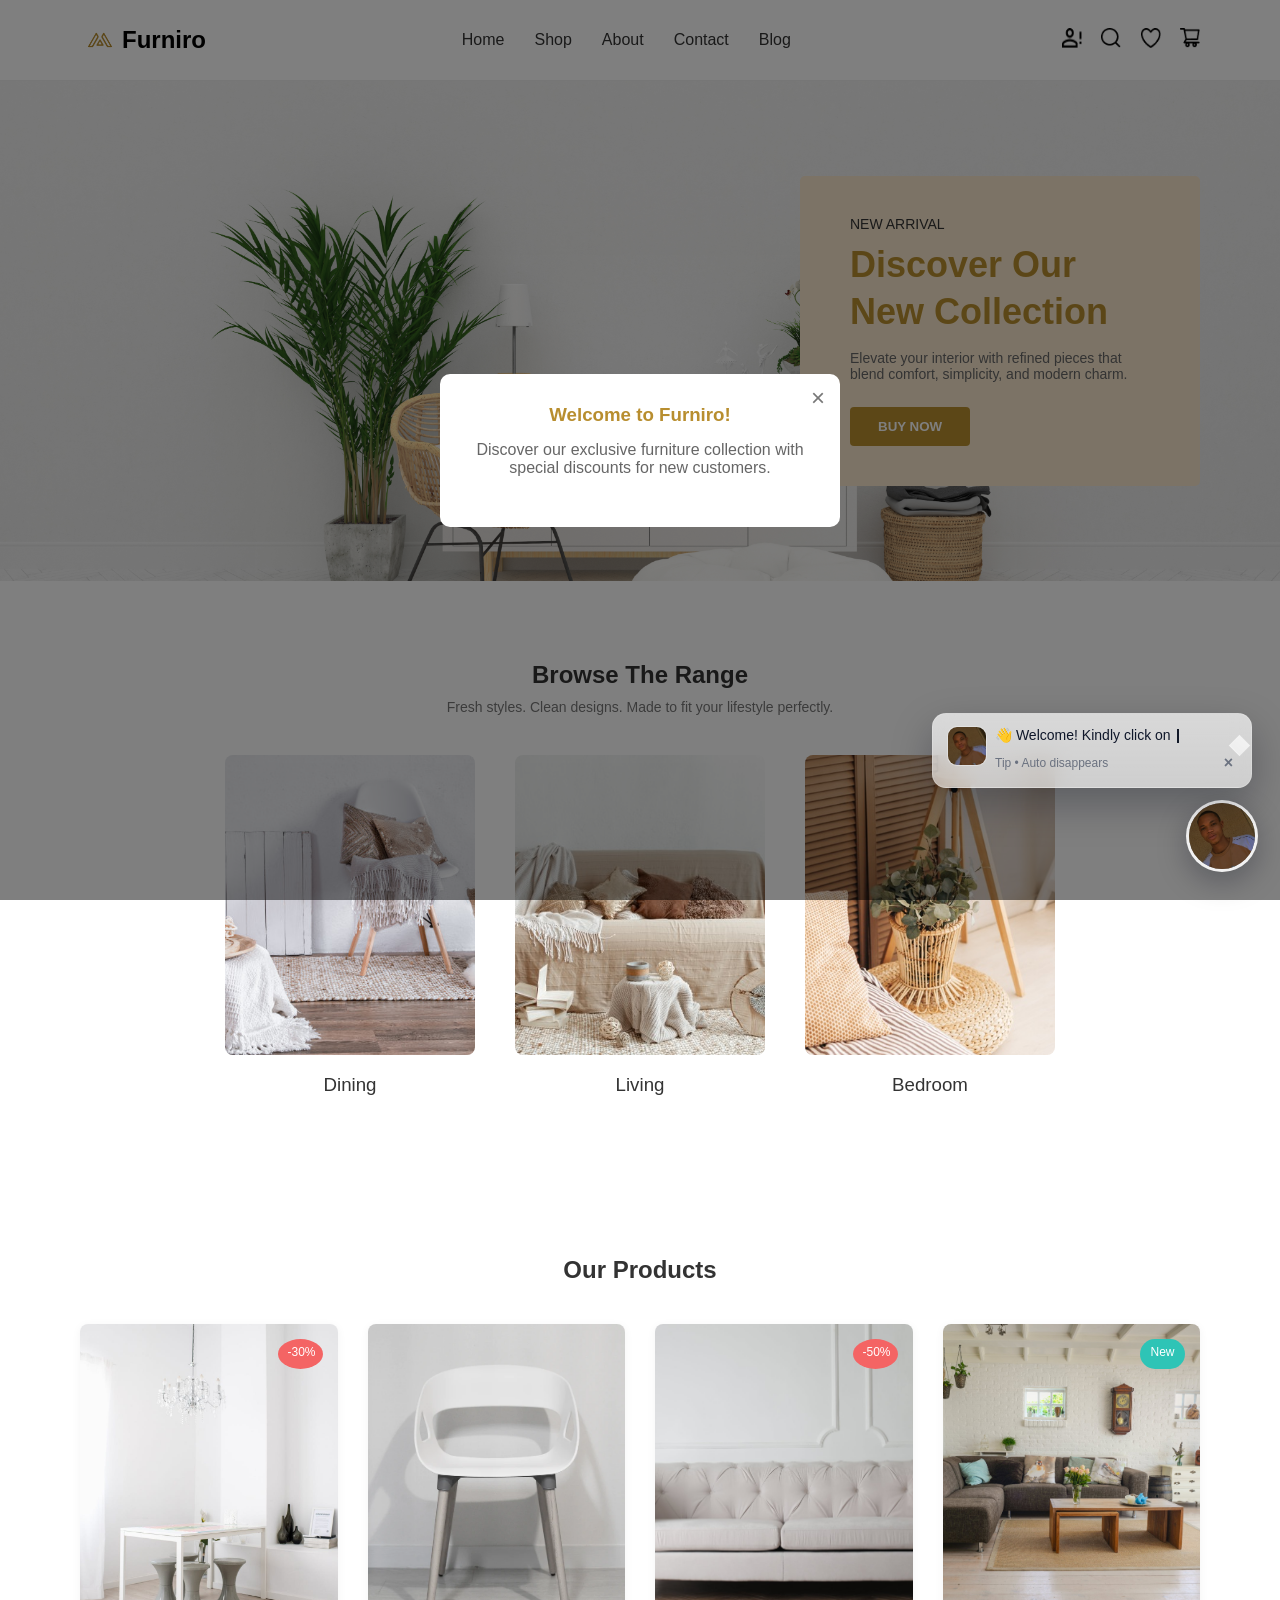
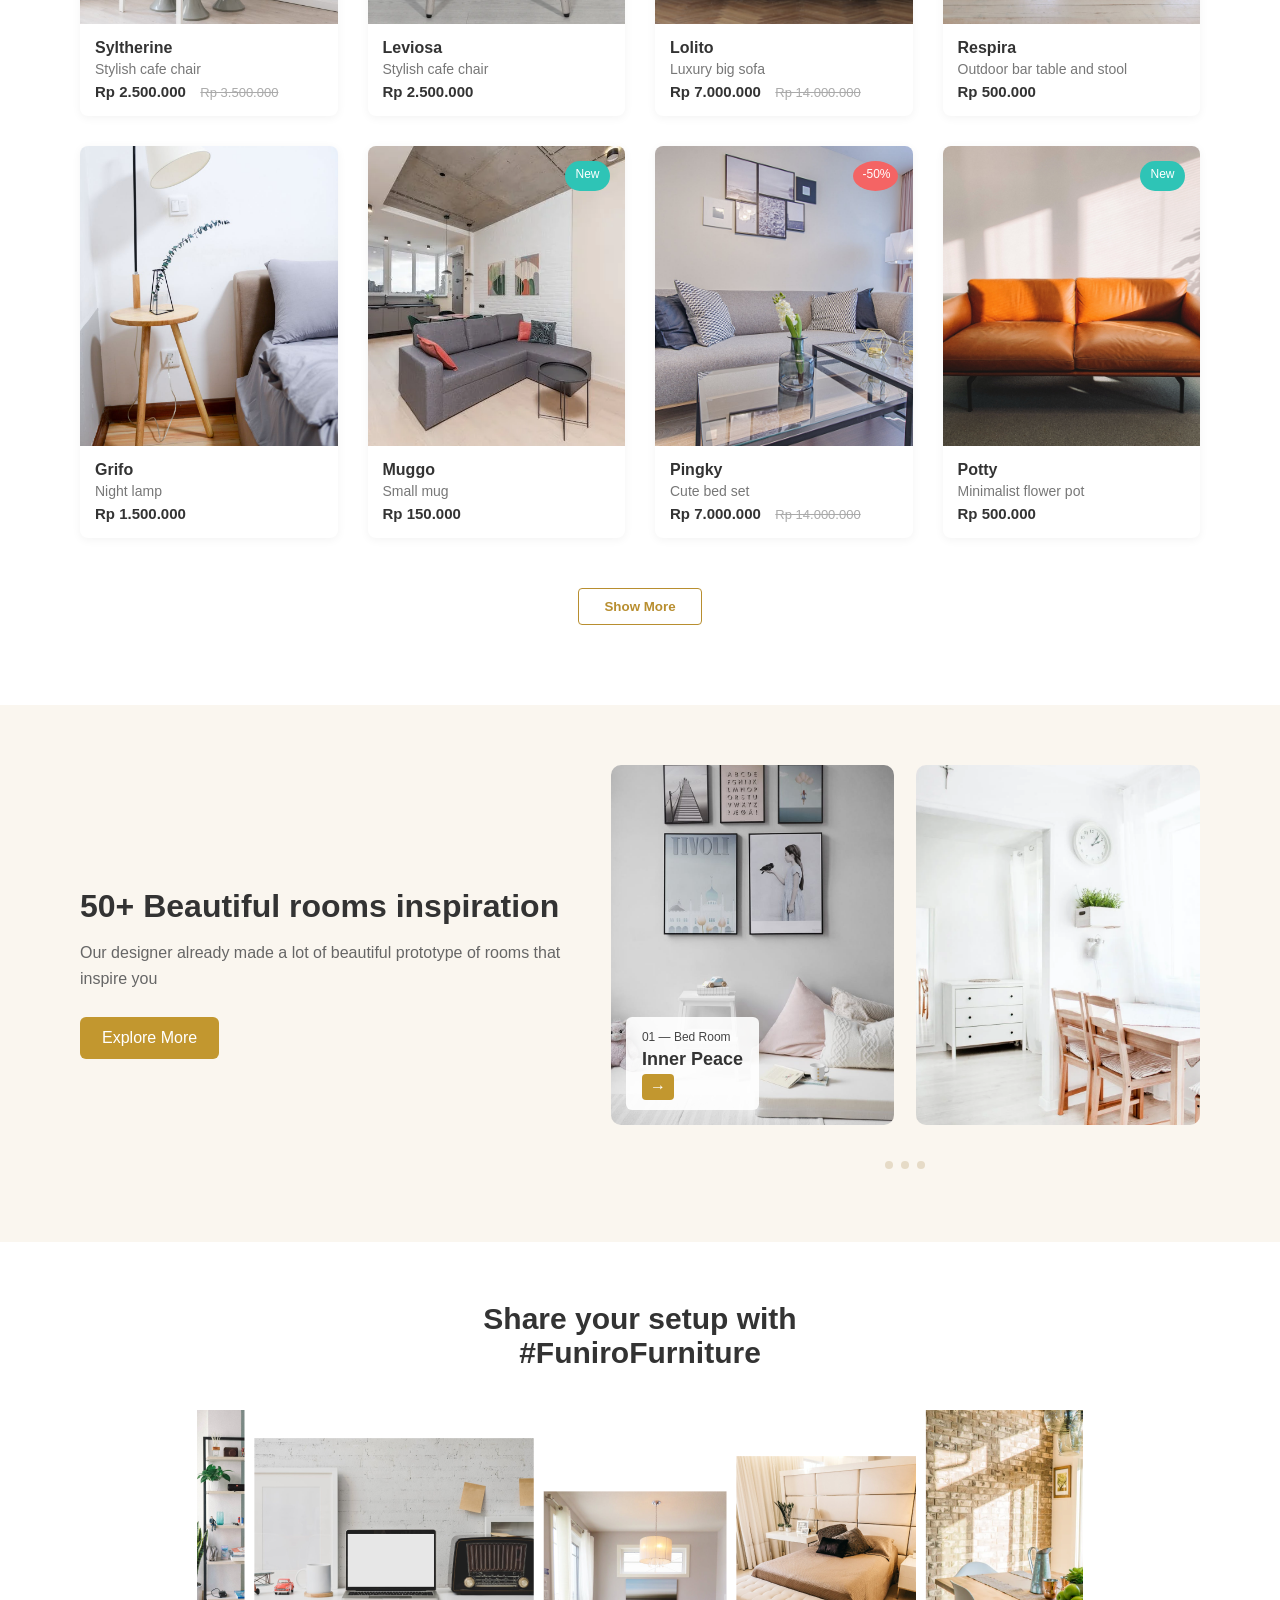
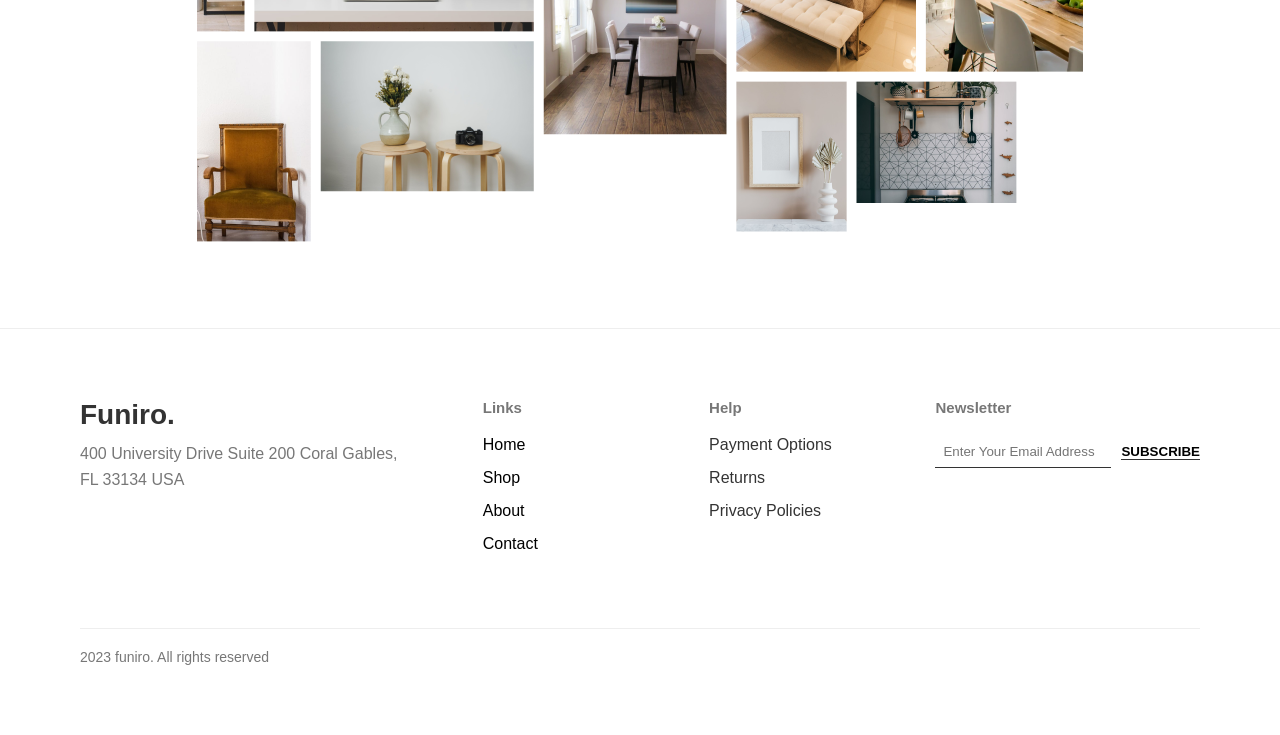
==== commit 0dd7297b: "first commit" ====
--- a/index.html
+++ b/index.html
@@ -47,7 +47,7 @@
                 <p class="new">New Arrival</p>
                 <h1>Discover Our<br>New Collection</h1>
                 <p class="desc">Elevate your interior with refined pieces that blend comfort, simplicity, and modern charm.</p>
-                <button class="btn">BUY NOW</button>
+                <a href="index_shop.html"><button class="btn">BUY NOW</button></a>
             </div>
         </div>
     </section>
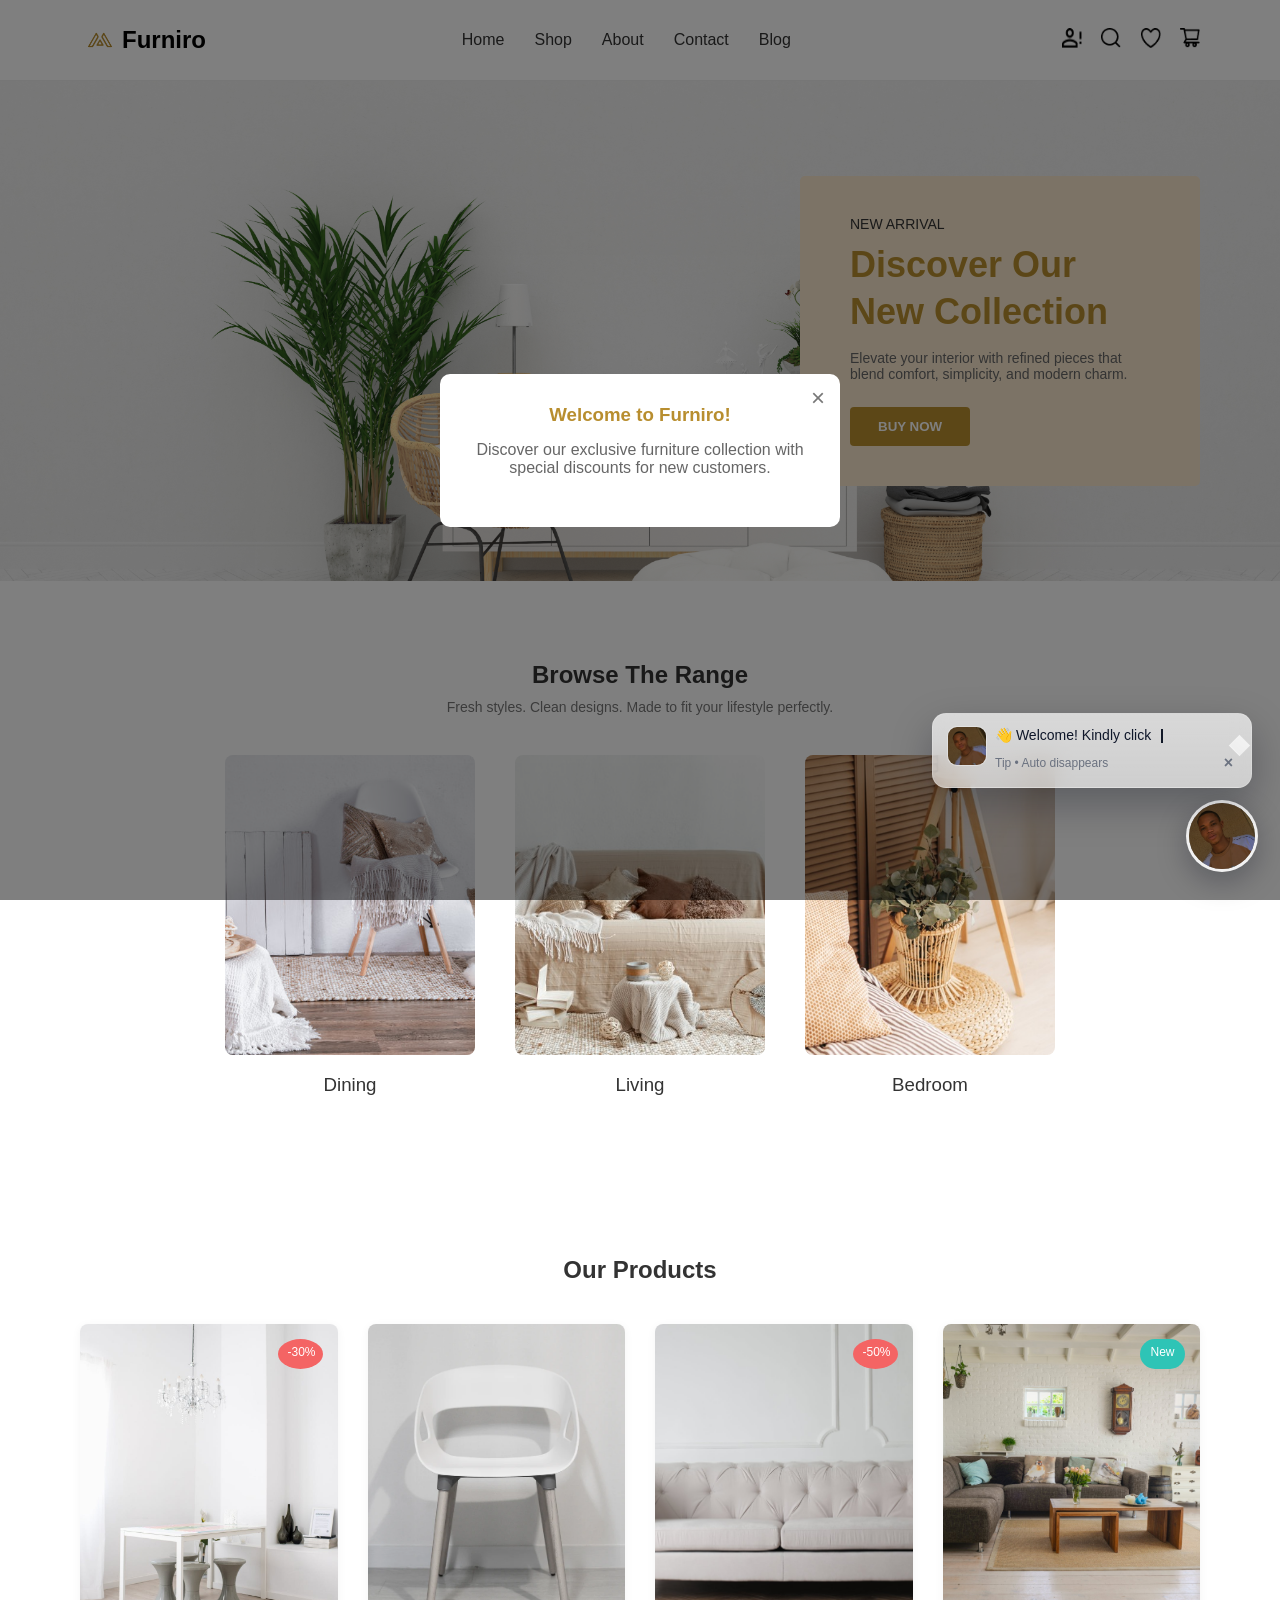
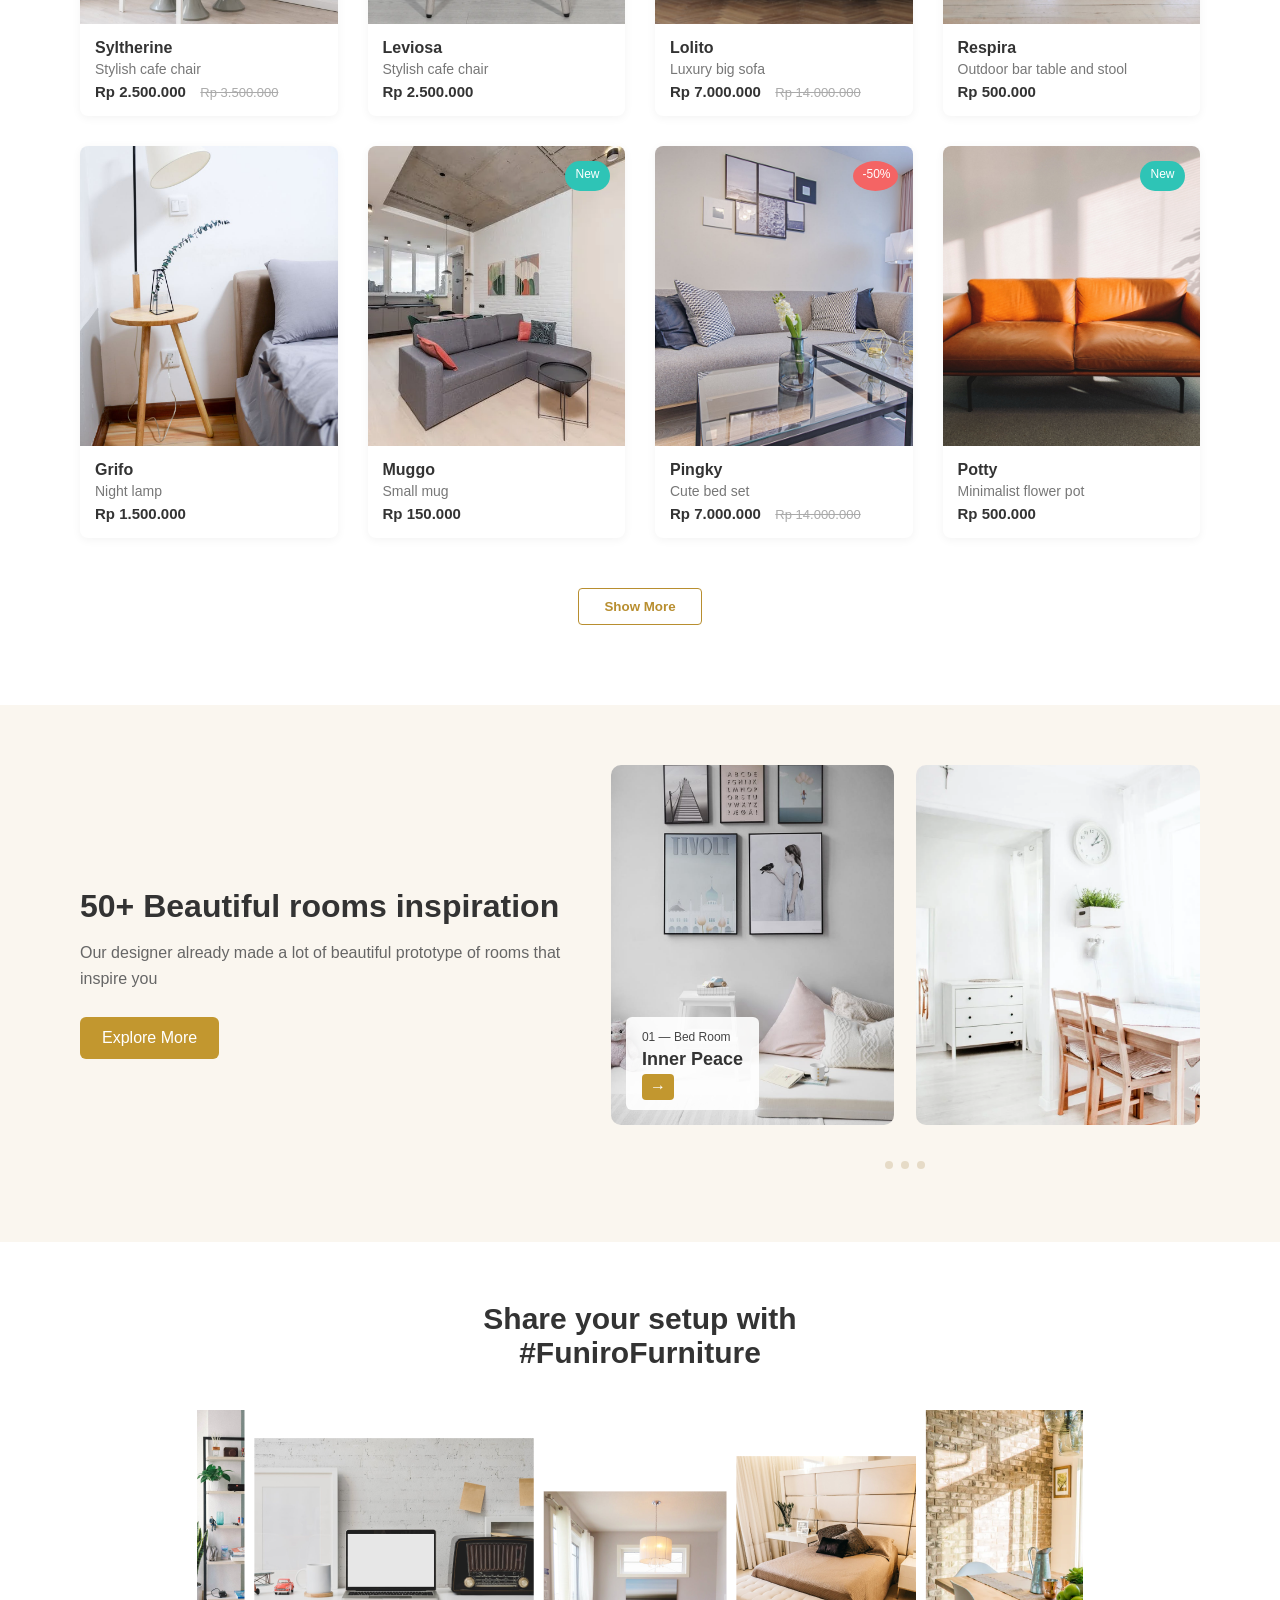
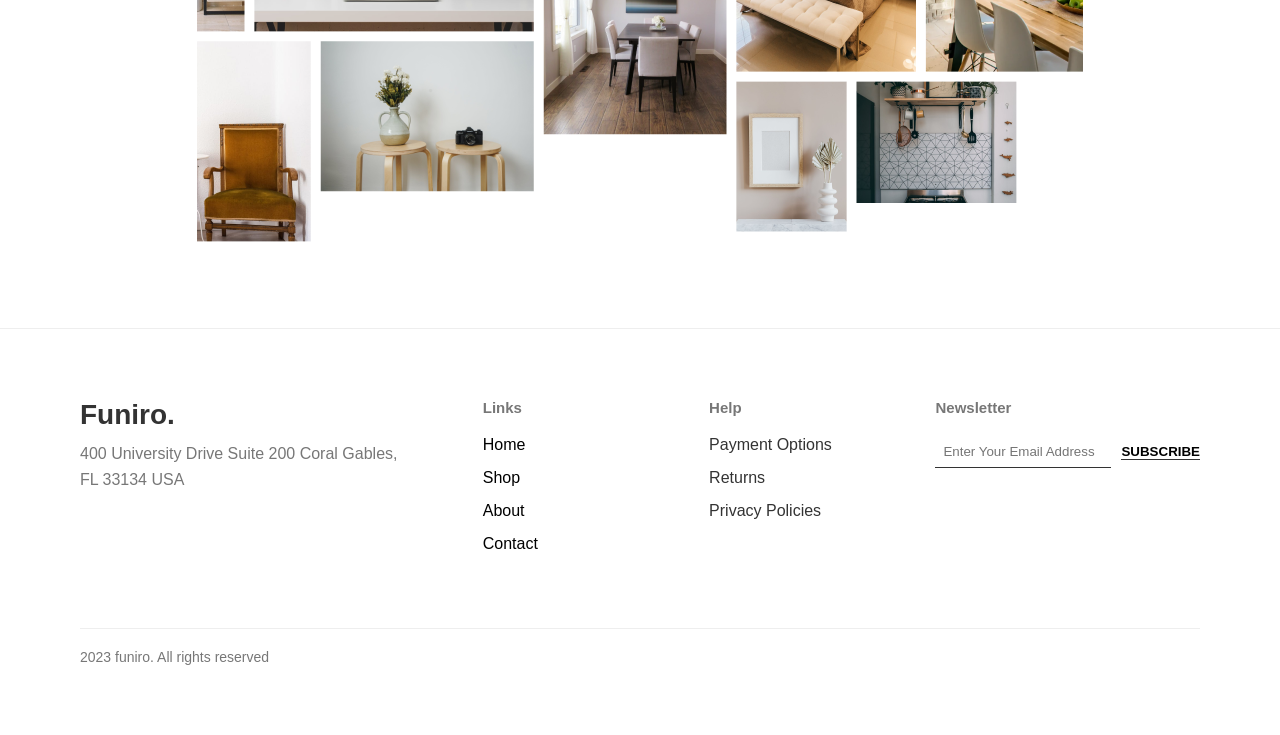
==== commit d12646fd: "first commit" ====
--- a/index.html
+++ b/index.html
@@ -207,7 +207,7 @@
         </div>
 
         <div class="show-more">
-            <button>Show More</button>
+            <a href="index_shop.html"><button>Show More</button></a>
         </div>
     </section>
 
@@ -232,7 +232,7 @@
                 <div class="slider-caption">
                     <small>01 — Bed Room</small>
                     <h3>Inner Peace</h3>
-                    <a href="#" class="btn-next">→</a>
+                    <a href="shop_cart.html" class="btn-next">→</a>
                 </div>
             </div>
 
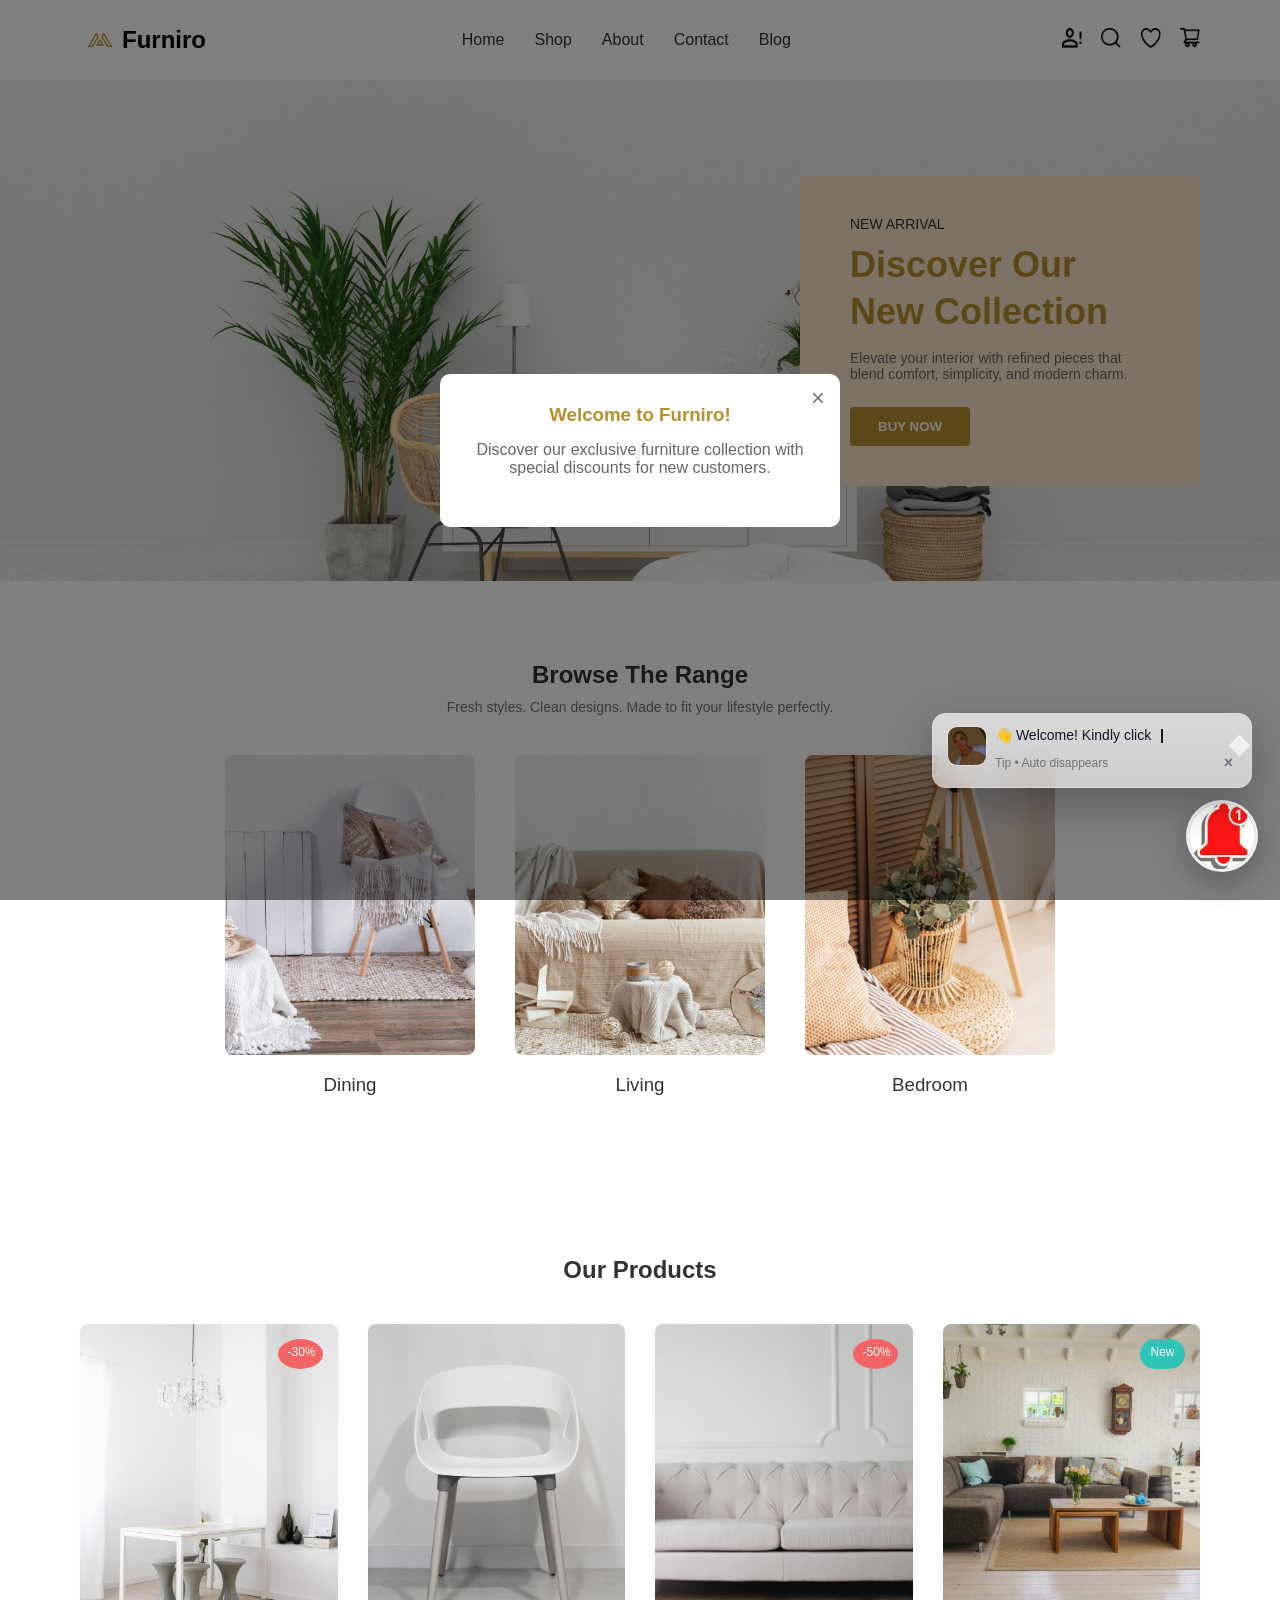
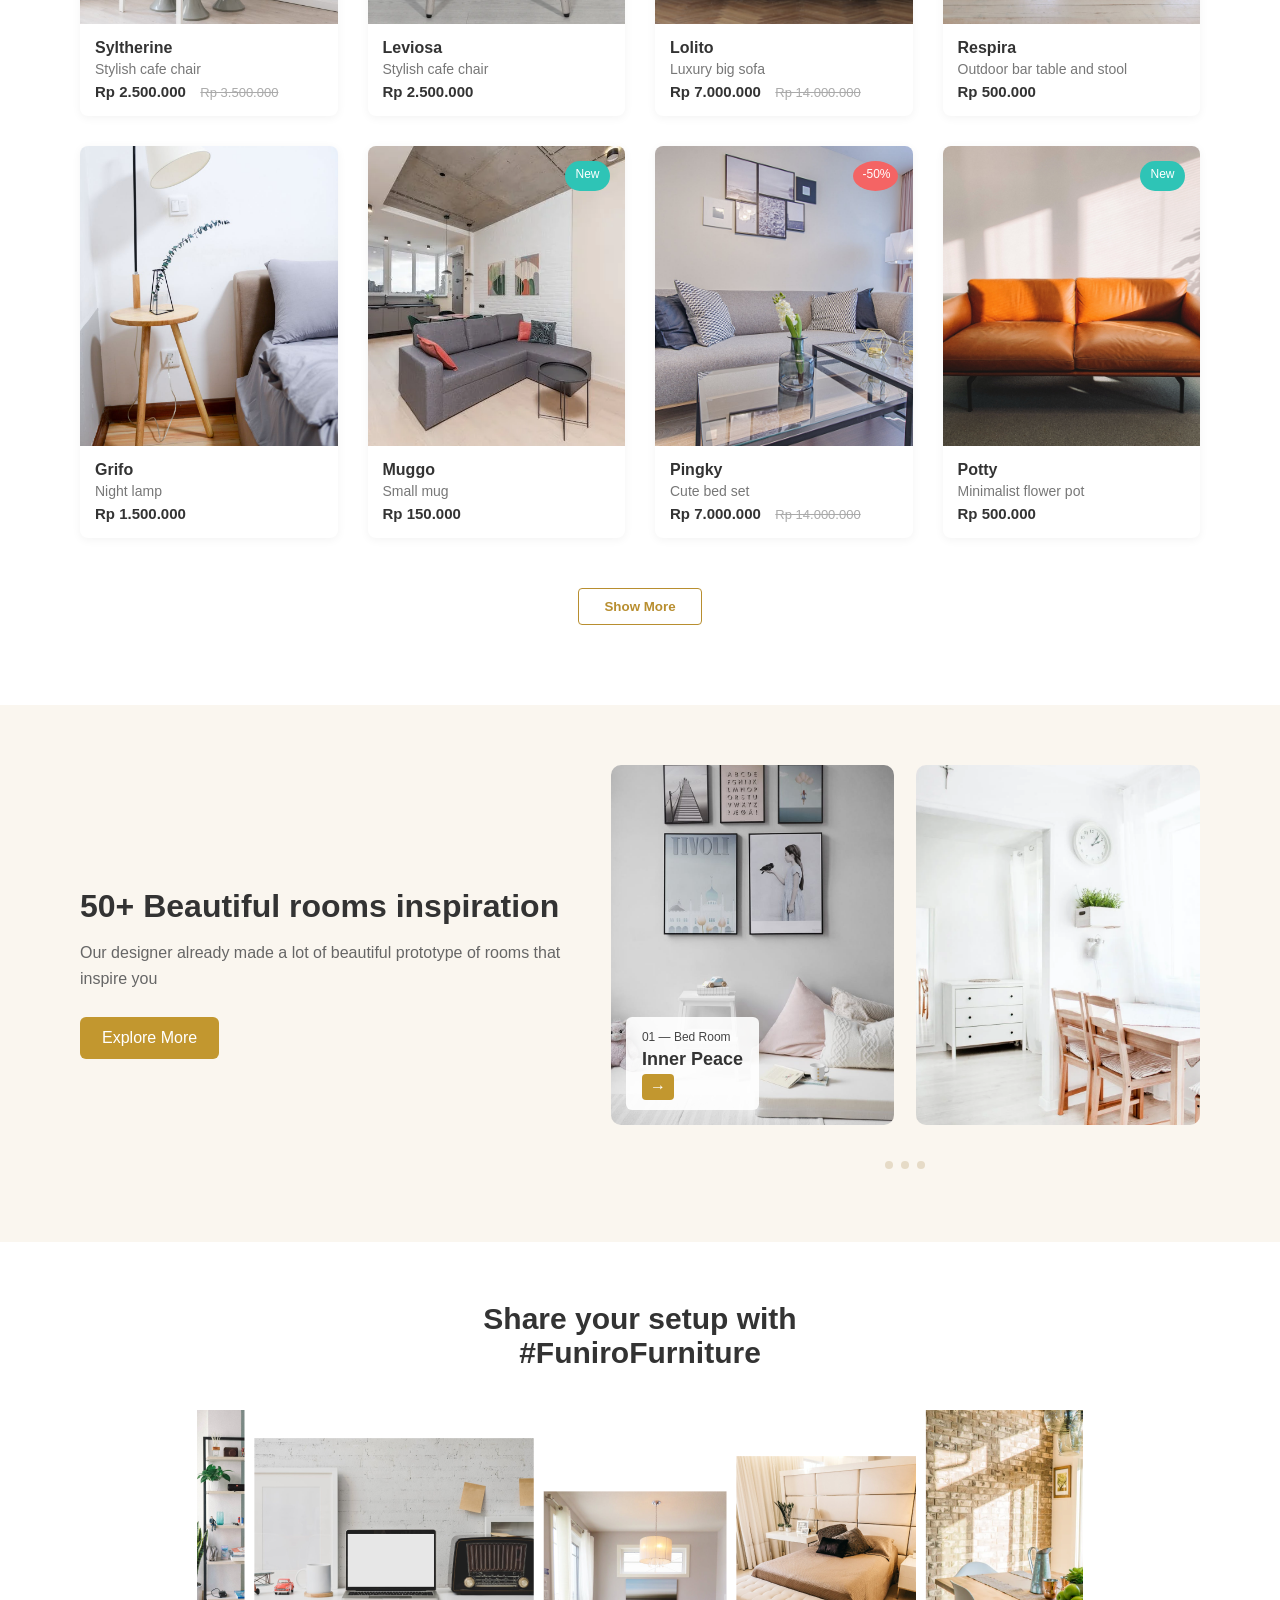
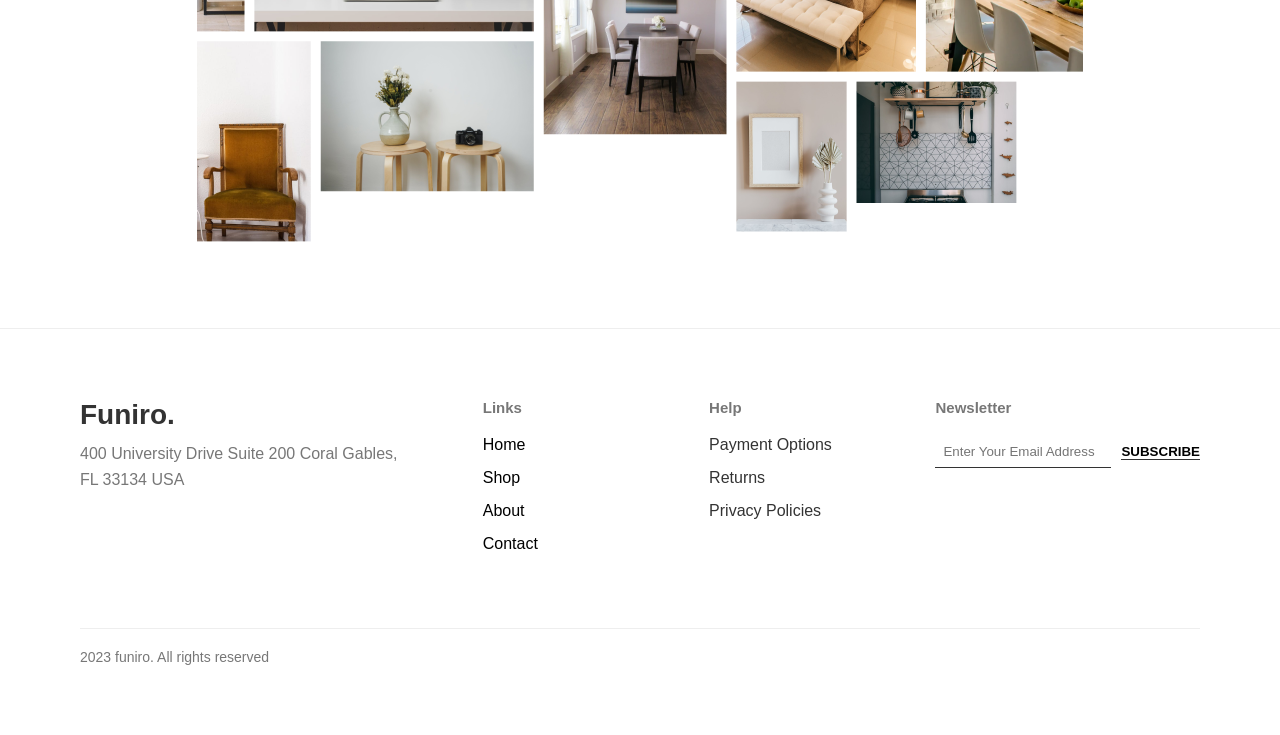
==== commit 943a9abd: "Initial commit" ====
--- a/index.html
+++ b/index.html
@@ -321,7 +321,7 @@
 
     <!-- CTA PROFILE -->
     <button class="cta-profile" id="ctaBtn" aria-label="Open help message" title="Help">
-        <img src="asset/image/miracle.jpg" alt="profile">
+        <img src="asset/image/notification.png" alt="profile">
     </button>
 
     <!-- POPUP CARD -->
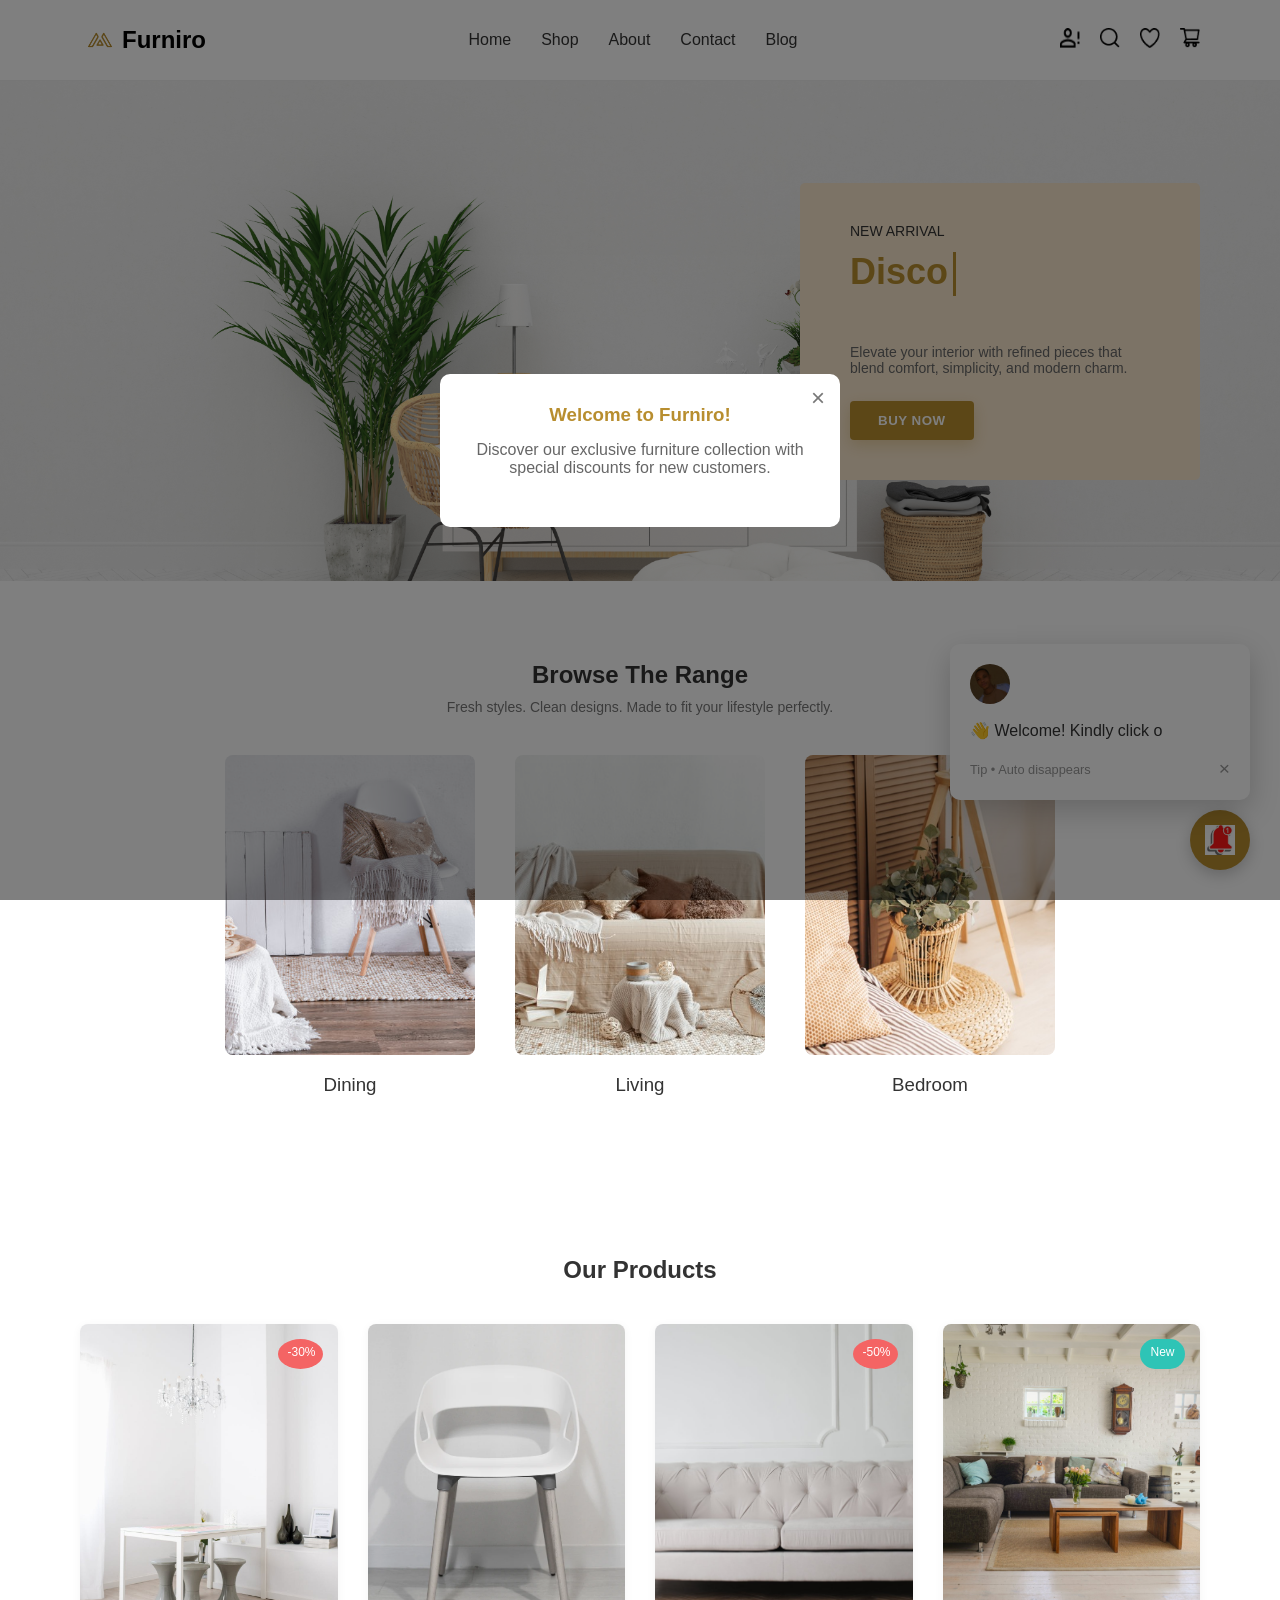
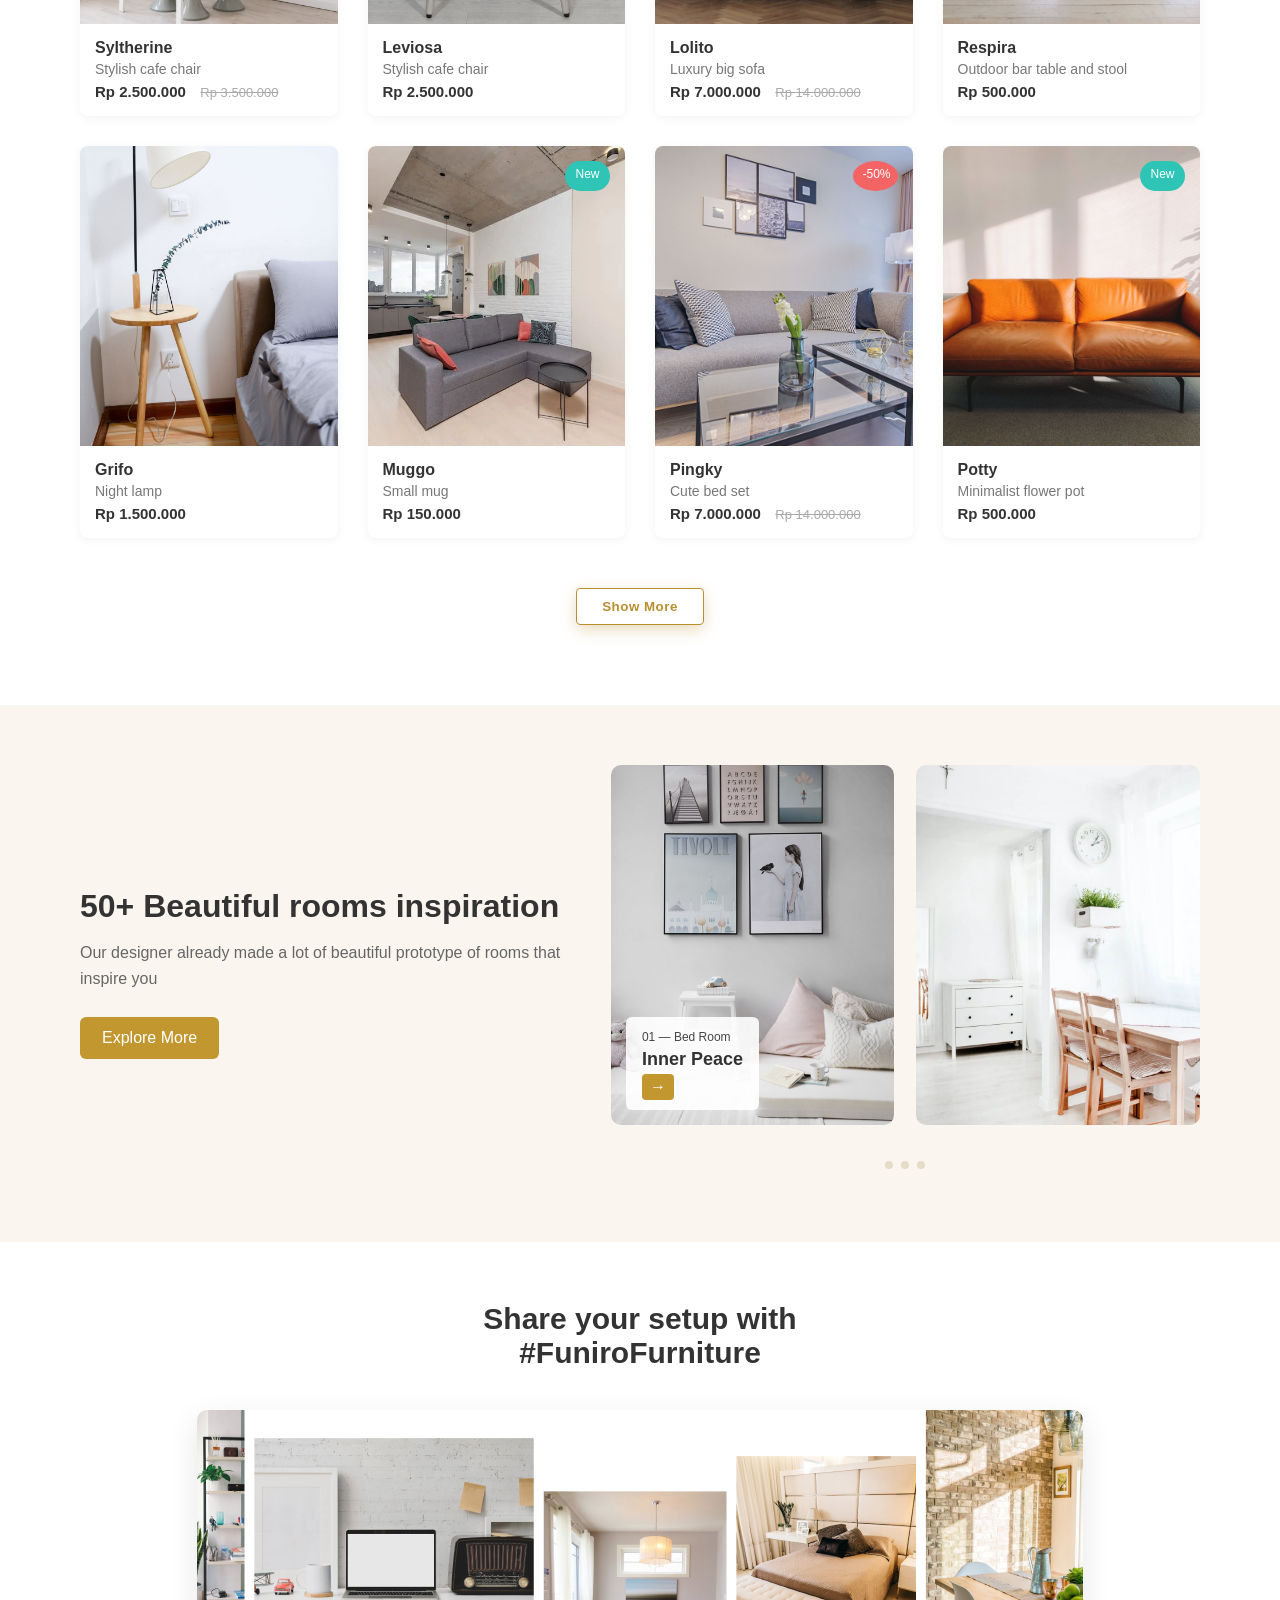
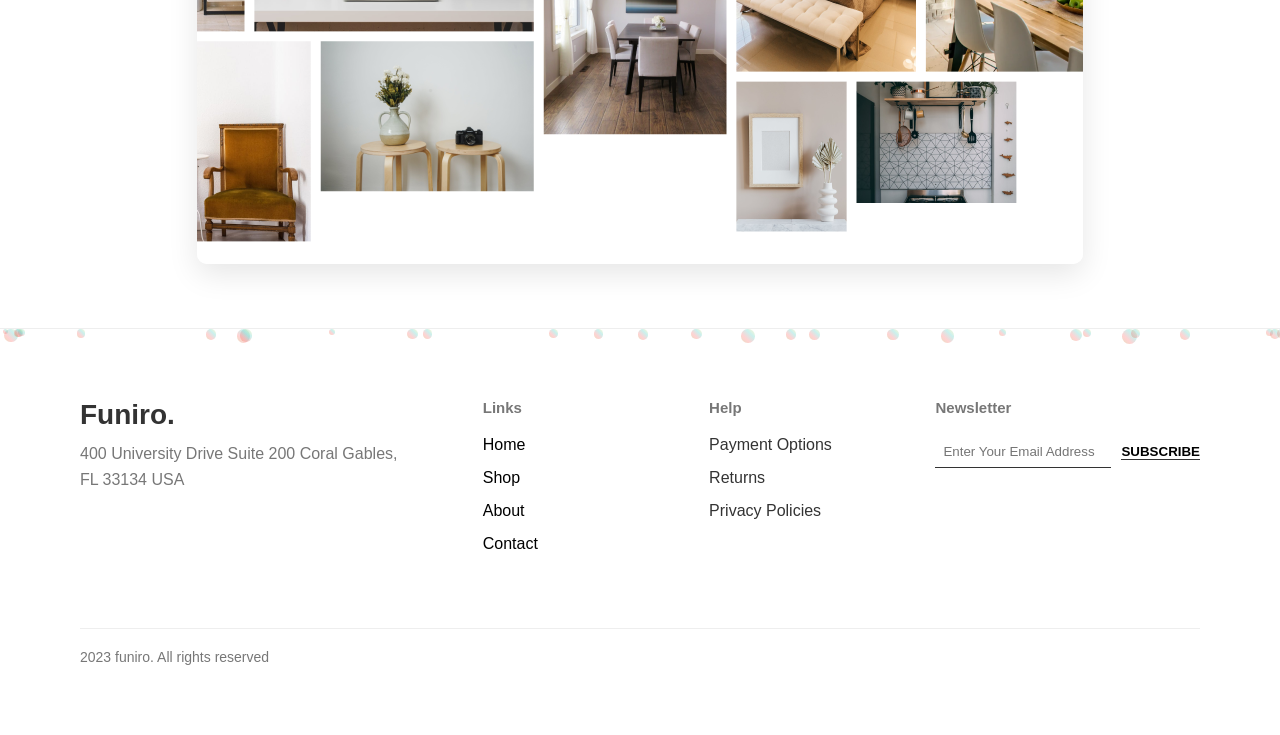
==== commit 6236aa91: "Your commit message here" ====
--- a/index.html
+++ b/index.html
@@ -5,8 +5,6 @@
     <meta name="viewport" content="width=device-width, initial-scale=1.0">
     <title>Furniro - Furniture Store</title>
     <link rel="stylesheet" href="index.css">
-
-    
 </head>
 <body>
     <!-- Header -->
@@ -43,9 +41,13 @@
     <!-- Hero Section -->
     <section class="hero">
         <div class="hero-image">
-            <div class="hero-content">
+            <div class="hero-content scroll-animate">
                 <p class="new">New Arrival</p>
-                <h1>Discover Our<br>New Collection</h1>
+                <h1>
+                    <span class="typing-container">
+                        <span class="typing-cursor"></span>
+                    </span>
+                </h1>
                 <p class="desc">Elevate your interior with refined pieces that blend comfort, simplicity, and modern charm.</p>
                 <a href="index_shop.html"><button class="btn">BUY NOW</button></a>
             </div>
@@ -54,18 +56,18 @@
 
     <!-- Browse Section -->
     <section class="browse">
-        <h2>Browse The Range</h2>
-        <p class="subtext">Fresh styles. Clean designs. Made to fit your lifestyle perfectly.</p>
+        <h2 class="scroll-animate">Browse The Range</h2>
+        <p class="subtext scroll-animate">Fresh styles. Clean designs. Made to fit your lifestyle perfectly.</p>
         <div class="categories">
-            <div class="card">
+            <div class="card scroll-animate">
                 <img src="asset/image/dining1.png" alt="Dining">
                 <h3>Dining</h3>
             </div>
-            <div class="card">
+            <div class="card scroll-animate">
                 <img src="asset/image/living1.png" alt="Living">
                 <h3>Living</h3>
             </div>
-            <div class="card">
+            <div class="card scroll-animate">
                 <img src="asset/image/bedroom img1.png" alt="Bedroom">
                 <h3>Bedroom</h3>
             </div>
@@ -74,9 +76,9 @@
 
     <!-- Products Section -->
     <section class="products">
-        <h2>Our Products</h2>
+        <h2 class="scroll-animate">Our Products</h2>
         <div class="product-grid">
-            <div class="product-card">
+            <div class="product-card scroll-animate">
                 <img src="asset/image/sythe1.png" alt="Syltherine">
                 <div class="badge">-30%</div>
                 <div class="overlay">
@@ -93,7 +95,7 @@
                 </div>
             </div>
 
-            <div class="product-card">
+            <div class="product-card scroll-animate">
                 <img src="asset/image/levi1.png" alt="Leviosa">
                 <div class="overlay">
                     <a href="shop_cart.html"><button>Add to cart</button></a>
@@ -108,7 +110,7 @@
                 </div>
             </div>
 
-            <div class="product-card">
+            <div class="product-card scroll-animate">
                 <img src="asset/image/lolito1.png" alt="Lolito">
                 <div class="badge">-50%</div>
                 <div class="overlay">
@@ -125,7 +127,7 @@
                 </div>
             </div>
 
-            <div class="product-card">
+            <div class="product-card scroll-animate">
                 <img src="asset/image/respira1.jpg" alt="Respira">
                 <div class="badge new">New</div>
                 <div class="overlay">
@@ -141,7 +143,7 @@
                 </div>
             </div>
 
-            <div class="product-card">
+            <div class="product-card scroll-animate">
                 <img src="asset/image/grifo1.png" alt="Grifo">
                 <div class="overlay">
                     <a href="shop_cart.html"><button>Add to cart</button></a>
@@ -156,7 +158,7 @@
                 </div>
             </div>
 
-            <div class="product-card">
+            <div class="product-card scroll-animate">
                 <img src="asset/image/mugo1.png" alt="Muggo">
                 <div class="badge new">New</div>
                 <div class="overlay">
@@ -172,7 +174,7 @@
                 </div>
             </div>
 
-            <div class="product-card">
+            <div class="product-card scroll-animate">
                 <img src="asset/image/pingky1.jpg" alt="Pingky">
                 <div class="badge">-50%</div>
                 <div class="overlay">
@@ -189,7 +191,7 @@
                 </div>
             </div>
 
-            <div class="product-card">
+            <div class="product-card scroll-animate">
                 <img src="asset/image/potty1.jpg" alt="Potty">
                 <div class="badge new">New</div>
                 <div class="overlay">
@@ -207,28 +209,25 @@
         </div>
 
         <div class="show-more">
-            <a href="index_shop.html"><button>Show More</button></a>
+            <a href="index_shop.html"><button class="btn">Show More</button></a>
         </div>
     </section>
 
     <!-- BEAUTIFUL ROOMS SECTION -->
     <section class="room-preview">
-        <div class="room-text">
+        <div class="room-text scroll-animate">
             <h2>50+ Beautiful rooms inspiration</h2>
             <p>Our designer already made a lot of beautiful prototype of rooms that inspire you</p>
             <a href="#" class="btn-explore">Explore More</a>
         </div>
 
         <div class="rooms-grid">
-            
-            <!-- Auto Sliding Bedroom -->
-            <div class="room-slider">
+            <div class="room-slider scroll-animate">
                 <div class="slides">
                     <div class="slide"><img src="asset/image/inner room1.png" alt="Bedroom 1"></div>
                     <div class="slide"><img src="asset/image/inner room2.png" alt="Bedroom 2"></div>
                     <div class="slide"><img src="asset/image/inner room 3.png" alt="Bedroom 3"></div>
                 </div>
-
                 <div class="slider-caption">
                     <small>01 — Bed Room</small>
                     <h3>Inner Peace</h3>
@@ -236,25 +235,21 @@
                 </div>
             </div>
 
-            <!-- Second Static Image -->
-            <div class="room-static">
+            <div class="room-static scroll-animate">
                 <img src="asset/image/inner room2.png" alt="Second room">
             </div>
 
-            <!-- Pagination Dots Below Both Images -->
             <div class="slider-dots">
                 <span></span>
                 <span></span>
                 <span></span>
             </div>
-
         </div>
     </section>
 
     <!-- FUNIRO FURNITURE GRID -->
-    <section class="furniture-section">
+    <section class="furniture-section scroll-animate">
         <h2>Share your setup with <br> <b>#FuniroFurniture</b></h2>
-
         <div>
             <img src="asset/image/heros1.png" alt="Furniture showcase">
         </div>
@@ -262,19 +257,14 @@
 
     <!-- FOOTER SECTION -->
     <footer>
+        <div class="particles" id="particles"></div>
         <div class="footer-container">
-            
-            <!-- Logo + Address -->
-            <div class="footer-logo">
+            <div class="footer-logo scroll-animate">
                 <h2>Funiro.</h2>
-                <p>
-                    400 University Drive Suite 200 Coral Gables,<br>
-                    FL 33134 USA
-                </p>
-            </div>
-
-            <!-- Links -->
-            <div class="footer-links">
+                <p>400 University Drive Suite 200 Coral Gables,<br>FL 33134 USA</p>
+            </div>
+
+            <div class="footer-links scroll-animate">
                 <h4 class="footer-title">Links</h4>
                 <ul>
                     <a href="index.html"><li>Home</li></a>
@@ -284,8 +274,7 @@
                 </ul>
             </div>
 
-            <!-- Help -->
-            <div class="footer-help">
+            <div class="footer-help scroll-animate">
                 <h4 class="footer-title">Help</h4>
                 <ul>
                     <li>Payment Options</li>
@@ -294,15 +283,13 @@
                 </ul>
             </div>
 
-            <!-- Newsletter -->
-            <div class="footer-newsletter">
+            <div class="footer-newsletter scroll-animate">
                 <h4 class="footer-title">Newsletter</h4>
                 <div class="newsletter-input">
                     <input type="text" placeholder="Enter Your Email Address">
                     <button>SUBSCRIBE</button>
                 </div>
             </div>
-
         </div>
 
         <div class="footer-bottom">
@@ -345,10 +332,9 @@
     <script>
         /* ---------- Configuration ---------- */
         const MESSAGE = "👋 Welcome! Kindly click on any product image to add to cart 🛒";
-        const AUTO_HIDE_MS = 4500;     // time popup stays visible before auto-hide
-        const SHOW_DELAY_MS = 800;     // delay before initial show on first visit
-        const LOCALSTORAGE_KEY = "cta_seen_v1"; // toggle "only once" behavior
-        /* ----------------------------------- */
+        const AUTO_HIDE_MS = 4500;
+        const SHOW_DELAY_MS = 800;
+        const LOCALSTORAGE_KEY = "cta_seen_v1";
 
         const ctaBtn = document.getElementById("ctaBtn");
         const ctaCard = document.getElementById("ctaCard");
@@ -363,13 +349,96 @@
         let typingTimer = null;
         let isTyping = false;
 
-        /* ---------- Hamburger Menu Toggle ---------- */
+        /* ---------- Enhanced Typing Animation ---------- */
+        function initTypingAnimation() {
+            const typingContainer = document.querySelector('.typing-container');
+            const text = "Discover Our\nNew Collection";
+            const lines = text.split('\n');
+            let currentLine = 0;
+            let currentChar = 0;
+            let isDeleting = false;
+            let typingSpeed = 100;
+            let pauseTime = 2000;
+            
+            function type() {
+                const currentText = lines[currentLine].substring(0, currentChar);
+                typingContainer.innerHTML = currentText + '<span class="typing-cursor"></span>';
+                
+                if (!isDeleting && currentChar < lines[currentLine].length) {
+                    currentChar++;
+                    setTimeout(type, typingSpeed);
+                } else if (isDeleting && currentChar > 0) {
+                    currentChar--;
+                    setTimeout(type, typingSpeed / 2);
+                } else {
+                    isDeleting = !isDeleting;
+                    if (!isDeleting) {
+                        currentLine = (currentLine + 1) % lines.length;
+                    }
+                    setTimeout(type, pauseTime);
+                }
+            }
+            
+            setTimeout(type, 1000);
+        }
+
+        /* ---------- Scroll Animation ---------- */
+        function initScrollAnimation() {
+            const scrollElements = document.querySelectorAll('.scroll-animate');
+            
+            const elementInView = (el, dividend = 1) => {
+                const elementTop = el.getBoundingClientRect().top;
+                return (
+                    elementTop <= (window.innerHeight || document.documentElement.clientHeight) / dividend
+                );
+            };
+            
+            const displayScrollElement = (element) => {
+                element.classList.add('visible');
+            };
+            
+            const handleScrollAnimation = () => {
+                scrollElements.forEach((el) => {
+                    if (elementInView(el, 1.2)) {
+                        displayScrollElement(el);
+                    }
+                });
+            };
+            
+            handleScrollAnimation();
+            window.addEventListener('scroll', handleScrollAnimation);
+        }
+
+        /* ---------- Particle Animation ---------- */
+        function initParticleAnimation() {
+            const particlesContainer = document.getElementById('particles');
+            const particleCount = 30;
+            
+            for (let i = 0; i < particleCount; i++) {
+                const particle = document.createElement('div');
+                particle.classList.add('particle');
+                
+                const size = Math.random() * 10 + 5;
+                const left = Math.random() * 100;
+                const animationDuration = Math.random() * 20 + 10;
+                const animationDelay = Math.random() * 5;
+                
+                particle.style.width = `${size}px`;
+                particle.style.height = `${size}px`;
+                particle.style.left = `${left}%`;
+                particle.style.animationDuration = `${animationDuration}s`;
+                particle.style.animationDelay = `${animationDelay}s`;
+                
+                particlesContainer.appendChild(particle);
+            }
+        }
+
+        /* ---------- Hamburger Menu ---------- */
         hamburger.addEventListener('click', () => {
             hamburger.classList.toggle('active');
             navMenu.classList.toggle('active');
         });
 
-        // Close menu when clicking on a link
         document.querySelectorAll('nav ul li a').forEach(link => {
             link.addEventListener('click', () => {
                 hamburger.classList.remove('active');
@@ -378,56 +447,29 @@
         });
 
         /* ---------- Welcome Popup ---------- */
-        // Show popup on page load
         window.addEventListener('load', () => {
             setTimeout(() => {
                 welcomePopup.classList.add('active');
             }, 1000);
         });
 
-        // Close popup when clicking close button
         closePopup.addEventListener('click', () => {
             welcomePopup.classList.remove('active');
         });
 
-        // Close popup when clicking outside
         welcomePopup.addEventListener('click', (e) => {
             if (e.target === welcomePopup) {
                 welcomePopup.classList.remove('active');
             }
         });
 
-        // Auto close popup after 5 seconds
         window.addEventListener('load', () => {
             setTimeout(() => {
                 welcomePopup.classList.remove('active');
             }, 5000);
         });
 
-        /* ---------- Utility: play short chime using WebAudio ---------- */
-        function playChime(){
-            try {
-                const ctx = new (window.AudioContext || window.webkitAudioContext)();
-                const o = ctx.createOscillator();
-                const g = ctx.createGain();
-                o.type = "sine";
-                o.frequency.value = 880; // start freq
-                g.gain.value = 0.0001;
-                o.connect(g); g.connect(ctx.destination);
-                o.start();
-
-                // ramp up quickly and down for a pleasant ping
-                g.gain.exponentialRampToValueAtTime(0.12, ctx.currentTime + 0.01);
-                o.frequency.exponentialRampToValueAtTime(1100, ctx.currentTime + 0.08);
-                g.gain.exponentialRampToValueAtTime(0.0001, ctx.currentTime + 0.28);
-                o.stop(ctx.currentTime + 0.3);
-            } catch (err) {
-                // fail silently if audio not available
-                //console.warn("Audio play failed", err);
-            }
-        }
-
-        /* ---------- Typing effect ---------- */
+        /* ---------- CTA Functions ---------- */
         function typeMessage(targetEl, message, speed = 28){
             cancelTyping();
             targetEl.textContent = "";
@@ -442,11 +484,9 @@
                     clearInterval(typingTimer);
                     typingTimer = null;
                     isTyping = false;
-                    // keep caret for a little while then remove
                     setTimeout(()=> { if(caret.parentNode) caret.remove(); }, 800);
                     return;
                 }
-                // insert char before caret
                 caret.insertAdjacentText("beforebegin", message[i]);
                 i++;
             }, speed);
@@ -460,19 +500,14 @@
             }
         }
 
-        /* ---------- Show / Hide logic ---------- */
         function showCard(playSound = true, withTyping = true){
-            // small bounce animation to CTA
             ctaBtn.classList.remove("bounce");
-            // restart
             void ctaBtn.offsetWidth;
             ctaBtn.classList.add("bounce");
 
-            // set aria and class
             ctaCard.classList.add("show");
             ctaCard.setAttribute("aria-hidden", "false");
 
-            // start typing
             if (withTyping){
                 typeMessage(ctaText, MESSAGE);
             } else {
@@ -480,67 +515,50 @@
                 ctaText.textContent = MESSAGE;
             }
 
-            // play sound
-            if (playSound) playChime();
-
-            // auto-hide timer
             clearTimeout(hideTimer);
             hideTimer = setTimeout(()=> {
                 hideCard();
             }, AUTO_HIDE_MS);
 
-            // mark as seen in localStorage (first auto popup)
             try { localStorage.setItem(LOCALSTORAGE_KEY, "1"); } catch(e){}
         }
 
         function hideCard(){
             cancelTyping();
-            // fade out
             ctaCard.classList.remove("show");
             ctaCard.setAttribute("aria-hidden", "true");
             clearTimeout(hideTimer);
         }
 
-        /* ---------- Events ---------- */
-
-        // On CTA click — always re-open (even if user already saw)
         ctaBtn.addEventListener("click", (e) => {
             const wasShown = ctaCard.classList.contains("show");
             if (wasShown){
-                // if visible, clicking toggles off
                 hideCard();
             } else {
                 showCard(true, true);
             }
         });
 
-        // Close button
         ctaCloseBtn.addEventListener("click", (e) => {
             hideCard();
         });
 
-        /* ---------- Auto-show on first visit only ---------- */
         window.addEventListener("load", () => {
             let seen = false;
             try { seen = !!localStorage.getItem(LOCALSTORAGE_KEY); } catch(e) { seen = false; }
 
             if (!seen){
-                // show automatically once with a small delay
                 setTimeout(() => {
                     showCard(true, true);
                 }, SHOW_DELAY_MS);
-            } else {
-                // we won't auto show again; still let the user click CTA to open
-            }
-        });
-
-        /* Optional: keyboard accessibility — press 'h' to toggle widget (handy for dev/test) */
-        window.addEventListener("keydown", (e) => {
-            if (e.key === "h" && (e.ctrlKey || e.metaKey)){ // Ctrl/Cmd + H
-                e.preventDefault();
-                if (ctaCard.classList.contains("show")) hideCard();
-                else showCard(true, false);
-            }
+            }
+        });
+
+        // Initialize animations
+        document.addEventListener('DOMContentLoaded', () => {
+            initTypingAnimation();
+            initScrollAnimation();
+            initParticleAnimation();
         });
     </script>
 </body>
--- a/index.css
+++ b/index.css
@@ -1,1201 +1,1204 @@
 * {
-    margin: 0;
-    padding: 0;
-    box-sizing: border-box;
-    font-family: 'Poppins', sans-serif;
-}
-
-body {
-    background-color: #fff;
-    color: #333;
-    overflow-x: hidden;
-}
-
-/* Navbar */
-.navbar {
-    display: flex;
-    justify-content: space-between;
-    align-items: center;
-    padding: 20px 80px;
-    background-color: white;
-    border-bottom: 1px solid #eee;
-    position: relative;
-}
-
-.logo {
-    color: black;
-    display: flex;
-    gap: 2px;
-    align-items: center;
-}
-.logo img {
-    width: 40px;
-    height: auto;
-}
-
-.navbar ul {
-    display: flex;
-    list-style: none;
-    gap: 30px;
-}
-
-.navbar ul li a {
-    text-decoration: none;
-    color: #333;
-    font-weight: 500;
-    transition: color 0.3s ease;
-}
-
-.navbar ul li a:hover {
-    color: #b88e2f;
-}
-
-.icons i {
-    font-size: 18px;
-    margin-left: 15px;
-    cursor: pointer;
-}
-
-/* Hamburger Menu */
-.hamburger {
-    display: none;
-    flex-direction: column;
-    cursor: pointer;
-    z-index: 1001;
-}
-
-.hamburger span {
-    width: 25px;
-    height: 3px;
-    background: #333;
-    margin-bottom: 4px;
-    border-radius: 2px;
-    transition: all 0.3s ease;
-}
-
-.hamburger.active span:nth-child(1) {
-    transform: rotate(45deg) translate(5px, 5px);
-}
-
-.hamburger.active span:nth-child(2) {
-    opacity: 0;
-}
-
-.hamburger.active span:nth-child(3) {
-    transform: rotate(-45deg) translate(7px, -6px);
-}
-
-/* Hero Section */
-.hero {
-    width: 100%;
-    position: relative;
-}
-
-.hero-image {
-    background-image: url(asset/image/hero\ img.jpg);
-    background-size: cover;
-    background-position: center;
-    height: 500px;
-    display: flex;
-    align-items: center;
-    justify-content: flex-end;
-    padding-right: 80px;
-}
-
-.hero-content {
-    background-color: #f9e7cd;
-    padding: 40px 50px;
-    max-width: 400px;
-    border-radius: 5px;
-    opacity: 0;
-    transform: translateY(20px);
-    animation: fadeInUp 1s ease forwards;
-}
-
-@keyframes fadeInUp {
-    to {
-        opacity: 1;
-        transform: translateY(0);
-    }
-}
-
-.hero-content .new {
-    text-transform: uppercase;
-    font-weight: 500;
-    color: #333;
-    font-size: 14px;
-    margin-bottom: 10px;
-    opacity: 0;
-    animation: fadeIn 0.8s ease 0.3s forwards;
-}
-
-.hero-content h1 {
-    font-size: 36px;
-    color: #b88e2f;
-    margin-bottom: 15px;
-    font-weight: 700;
-    line-height: 1.3;
-    opacity: 0;
-    animation: fadeIn 0.8s ease 0.5s forwards;
-}
-
-.hero-content .desc {
-    font-size: 14px;
-    color: #666;
-    margin-bottom: 25px;
-    opacity: 0;
-    animation: fadeIn 0.8s ease 0.7s forwards;
-}
-
-.btn {
-    background-color: #b88e2f;
-    color: white;
-    border: none;
-    padding: 12px 28px;
-    font-weight: 600;
-    border-radius: 4px;
-    cursor: pointer;
-    transition: background-color 0.3s ease;
-    opacity: 0;
-    animation: fadeIn 0.8s ease 0.9s forwards;
-}
-
-.btn:hover {
-    background-color: #a57e26;
-}
-
-@keyframes fadeIn {
-    to {
-        opacity: 1;
-    }
-}
-
-/* Browse Section */
-.browse {
-    text-align: center;
-    padding: 80px 0;
-}
-
-.browse h2 {
-    font-size: 24px;
-    font-weight: 700;
-    margin-bottom: 10px;
-}
-
-.browse .subtext {
-    color: #777;
-    font-size: 14px;
-    margin-bottom: 40px;
-}
-
-.categories {
-    display: flex;
-    justify-content: center;
-    gap: 40px;
-    flex-wrap: wrap;
-}
-
-.card {
-    text-align: center;
-    opacity: 0;
-    transform: translateY(20px);
-    animation: fadeInUp 0.8s ease forwards;
-}
-
-.card:nth-child(1) {
-    animation-delay: 0.2s;
-}
-
-.card:nth-child(2) {
-    animation-delay: 0.4s;
-}
-
-.card:nth-child(3) {
-    animation-delay: 0.6s;
-}
-
-.card img {
-    width: 250px;
-    height: 300px;
-    object-fit: cover;
-    border-radius: 8px;
-    transition: transform 0.3s ease;
-}
-
-.card img:hover {
-    transform: scale(1.05);
-}
-
-.card h3 {
-    margin-top: 15px;
-    font-weight: 500;
-    color: #333;
-}
-
-/* Products Section - Fixed 4 columns on desktop */
-.products {
-    text-align: center;
-    padding: 80px 80px;
-}
-
-.products h2 {
-    font-size: 24px;
-    font-weight: 700;
-    margin-bottom: 40px;
-}
-
-.product-grid {
-    display: grid;
-    grid-template-columns: repeat(4, 1fr); /* Fixed 4 columns on desktop */
-    gap: 30px;
-}
-
-.product-card {
-    background: #fff;
-    border-radius: 8px;
-    overflow: hidden;
-    position: relative;
-    transition: all 0.3s ease;
-    box-shadow: 0 2px 10px rgba(0, 0, 0, 0.05);
-    opacity: 0;
-    transform: translateY(20px);
-    animation: fadeInUp 0.8s ease forwards;
-}
-
-.product-card:nth-child(1) { animation-delay: 0.1s; }
-.product-card:nth-child(2) { animation-delay: 0.2s; }
-.product-card:nth-child(3) { animation-delay: 0.3s; }
-.product-card:nth-child(4) { animation-delay: 0.4s; }
-.product-card:nth-child(5) { animation-delay: 0.5s; }
-.product-card:nth-child(6) { animation-delay: 0.6s; }
-.product-card:nth-child(7) { animation-delay: 0.7s; }
-.product-card:nth-child(8) { animation-delay: 0.8s; }
-
-.product-card img {
-    width: 100%;
-    height: 300px;
-    object-fit: cover;
-    display: block;
-}
-
-.badge {
-    position: absolute;
-    top: 15px;
-    right: 15px;
-    background-color: rgb(244, 100, 100);
-    color: white;
-    font-size: 12px;
-    font-weight: 500;
-    border-radius: 50%;
-    padding: 6px 10px;
-    height: 30px;
-    width: 45px;
-}
-
-.badge.new {
-    background-color: #2ec4b6;
-    border-radius: 20px;
-}
-
-.product-info {
-    text-align: left;
-    padding: 15px;
-}
-
-.product-info h3 {
-    font-size: 16px;
-    font-weight: 600;
-    margin-bottom: 4px;
-}
-
-.product-info p {
-    font-size: 14px;
-    color: #777;
-    margin-bottom: 6px;
-}
-
-.product-info .price {
-    font-weight: 600;
-    color: #333;
-    font-size: 15px;
-}
-
-.product-info .old-price {
-    text-decoration: line-through;
-    color: #aaa;
-    font-size: 13px;
-    margin-left: 10px;
-}
-
-.overlay {
-    position: absolute;
-    top: 0;
-    left: 0;
-    width: 100%;
-    height: 100%;
-    background-color: rgba(0, 0, 0, 0.6);
-    display: flex;
-    flex-direction: column;
-    align-items: center;
-    justify-content: center;
-    color: white;
-    opacity: 0;
-    transition: 0.3s ease;
-}
-
-.product-card:hover .overlay {
-    opacity: 1;
-}
-
-.overlay button {
-    background-color: #b88e2f;
-    border: none;
-    padding: 10px 20px;
-    color: #fff;
-    font-weight: 600;
-    border-radius: 4px;
-    margin-bottom: 15px;
-    cursor: pointer;
-    transition: background-color 0.3s ease;
-}
-
-.overlay button:hover {
-    background-color: #a57e26;
-}
-
-.overlay .actions {
-    display: flex;
-    gap: 15px;
-    font-size: 14px;
-}
-
-.show-more {
-    margin-top: 50px;
-}
-
-.show-more button {
-    background: none;
-    border: 1px solid #b88e2f;
-    color: #b88e2f;
-    padding: 10px 25px;
-    font-weight: 600;
-    border-radius: 4px;
-    cursor: pointer;
-    transition: 0.3s ease;
-}
-
-.show-more button:hover {
-    background-color: #b88e2f;
-    color: #fff;
-}
-
-/* ===========================
-   BEAUTIFUL ROOMS SECTION
-============================ */
-.room-preview {
-    display: grid;
-    grid-template-columns: 1fr 1.2fr;
-    align-items: center;
-    padding: 60px 80px;
-    background: #faf6ef;
-    font-family: "Poppins", sans-serif;
-    column-gap: 40px;
-}
-
-/* TEXT AREA */
-.room-text h2 {
-    font-size: 32px;
-    font-weight: 600;
-    margin-bottom: 15px;
-}
-
-.room-text p {
-    color: #666;
-    line-height: 1.6;
-    margin-bottom: 25px;
-}
-
-.btn-explore {
-    padding: 12px 22px;
-    background: #c2972f;
-    color: #fff;
-    text-decoration: none;
-    border-radius: 6px;
-    font-weight: 500;
-    transition: background-color 0.3s ease;
-    display: inline-block;
-}
-
-.btn-explore:hover {
-    background-color: #a57e26;
-}
-
-/* GRID RIGHT SIDE */
-.rooms-grid {
-    display: grid;
-    grid-template-columns: 1fr 1fr; /* two images */
-    grid-template-rows: auto 35px; /* second row for dots */
-    gap: 22px;
-    position: relative;
-}
-
-/* SLIDER */
-.room-slider {
-    position: relative;
-    overflow: hidden;
-    border-radius: 10px;
-    height: 360px;
-}
-
-.room-slider .slides {
-    display: flex;
-    width: 300%;
-    height: 100%;
-    animation: slide 12s infinite;
-}
-
-.room-slider .slide {
-    width: 100%;
-}
-
-.room-slider img,
-.room-static img {
-    width: 100%;
-    height: 100%;
-    object-fit: cover;
-}
-
-/* STATIC IMAGE */
-.room-static {
-    border-radius: 10px;
-    overflow: hidden;
-    height: 360px;
-}
-
-/* SLIDER CAPTION */
-.slider-caption {
-    position: absolute;
-    bottom: 15px;
-    left: 15px;
-    background: rgba(255,255,255,0.9);
-    padding: 10px 16px;
-    border-radius: 6px;
-}
-
-.slider-caption small {
-    font-size: 12px;
-    color: #444;
-}
-
-.slider-caption h3 {
-    margin: 4px 0;
-    font-size: 18px;
-    font-weight: 600;
-}
-
-.btn-next {
-    padding: 4px 8px;
-    background: #c2972f;
-    color: #fff;
-    text-decoration: none;
-    border-radius: 4px;
-    transition: background-color 0.3s ease;
-    display: inline-block;
-}
-
-.btn-next:hover {
-    background-color: #a57e26;
-}
-
-/* DOTS SPANNING BOTH COLUMNS */
-.slider-dots {
-    grid-column: 1 / span 2;
-    display: flex;
-    justify-content: center;
-    align-items: center;
-    gap: 8px;
-}
-
-.slider-dots span {
-    width: 8px;
-    height: 8px;
-    background: #d8c9ac;
-    border-radius: 50%;
-    display: block;
-    opacity: 0.6;
-}
-
-/* Dot highlight synced with slider timing */
-@keyframes dotHighlight {
-    0%,33%   { transform: scale(1.3); opacity: 1; }
-    33.1%,66% { transform: scale(1); opacity: 0.6; }
-}
-
-.slider-dots span:nth-child(1) { animation: dotHighlight 12s infinite; }
-.slider-dots span:nth-child(2) { animation: dotHighlight 12s infinite 4s; }
-.slider-dots span:nth-child(3) { animation: dotHighlight 12s infinite 8s; }
-
-/* SLIDE ANIMATION */
-@keyframes slide {
-    0%    { transform: translateX(0%); }
-    33%   { transform: translateX(0%); }
-    45%   { transform: translateX(-100%); }
-    65%   { transform: translateX(-100%); }
-    75%   { transform: translateX(-200%); }
-    100%  { transform: translateX(-200%); }
-}
-
-/* FUNIRO FURNITURE GRID */
-.furniture-section {
-    padding: 60px 80px;
-    text-align: center;
-    overflow: hidden; /* Prevent overflow */
-}
-
-.furniture-section h2 {
-    font-size: 30px;
-    margin-bottom: 40px;
-}
-
-.furniture-grid {
-    display: grid;
-    grid-template-columns: repeat(6, 1fr);
-    grid-auto-rows: 220px;
-    gap: 12px;
-}
-
-.furniture-grid img {
-    width: 100%;
-    height: 100%;
-    object-fit: cover;
-    border-radius: 6px;
-}
-
-/* large boxes from image layout */
-.fg-big {
-    grid-column: span 2;
-    grid-row: span 2;
-}
-
-/* FOOTER SECTION - Fixed 4 columns on desktop */
-footer {
-    width: 100%;
-    padding: 70px 80px;
-    background: #fff;
-    border-top: 1px solid #eee;
-}
-
-.footer-container {
-    display: grid;
-    grid-template-columns: 2fr 1fr 1fr 1.5fr; /* Original 4-column layout */
-    gap: 50px;
-}
-
-.footer-logo h2 {
-    font-size: 28px;
-    font-weight: 700;
-}
-
-.footer-logo p {
-    margin-top: 10px;
-    color: #777;
-    line-height: 1.6;
-}
-
-/* Titles */
-.footer-title {
-    color: #777;
-    margin-bottom: 20px;
-    font-size: 15px;
-}
-
-/* Links */
-.footer-links ul,
-.footer-help ul {
-    list-style: none;
-    padding: 0;
-}
-
-.footer-links li,
-.footer-help li {
-    margin-bottom: 15px;
-    font-weight: 500;
-}
-
-.footer-links a,
-.footer-help a {
-    text-decoration: none;
-    color: black;
-    transition: color 0.3s ease;
-}
-
-.footer-links a:hover,
-.footer-help a:hover {
-    color: #b88e2f;
-}
-
-/* Newsletter */
-.newsletter-input {
-    display: flex;
-    gap: 10px;
-    align-items: center;
-}
-
-.newsletter-input input {
-    width: 100%;
-    border: none;
-    border-bottom: 1px solid #333;
-    padding: 8px;
-}
-
-.newsletter-input button {
-    background: transparent;
-    border: none;
-    font-weight: 600;
-    border-bottom: 1px solid #333;
-    cursor: pointer;
-    transition: color 0.3s ease;
-}
-
-.newsletter-input button:hover {
-    color: #b88e2f;
-}
-
-/* Bottom small text */
-.footer-bottom {
-    margin-top: 60px;
-    border-top: 1px solid #eee;
-    padding-top: 20px;
-    font-size: 14px;
-    color: #777;
-}
-
-/* Welcome Popup */
-.welcome-popup {
-    position: fixed;
-    top: 0;
-    left: 0;
-    width: 100%;
-    height: 100%;
-    background-color: rgba(0, 0, 0, 0.5);
-    display: flex;
-    justify-content: center;
-    align-items: center;
-    z-index: 9999;
-    opacity: 0;
-    visibility: hidden;
-    transition: opacity 0.3s ease, visibility 0.3s ease;
-}
-
-.welcome-popup.active {
-    opacity: 1;
-    visibility: visible;
-}
-
-.popup-content {
-    background-color: white;
-    padding: 30px;
-    border-radius: 10px;
-    max-width: 400px;
-    width: 90%;
-    text-align: center;
-    position: relative;
-    transform: translateY(-20px);
-    transition: transform 0.3s ease;
-}
-
-.welcome-popup.active .popup-content {
-    transform: translateY(0);
-}
-
-.popup-content h3 {
-    margin-bottom: 15px;
-    color: #b88e2f;
-}
-
-.popup-content p {
-    margin-bottom: 20px;
-    color: #666;
-}
-
-.close-btn {
-    position: absolute;
-    top: 10px;
-    right: 15px;
-    font-size: 24px;
-    cursor: pointer;
-    color: #777;
-    transition: color 0.3s ease;
-}
-
-.close-btn:hover {
-    color: #333;
-}
-
-/* CTA Profile */
-:root{
-    --cta-size: 72px;
-    --gap-bottom: 28px;
-    --gap-right: 22px;
-    --accent: rgba(255,255,255,0.12);
-    --glass-border: rgba(255,255,255,0.18);
-    --text: #111827;
-    --muted: #6b7280;
-    --shadow: 0 10px 30px rgba(2,6,23,0.28);
-    --glass-blur: 10px;
-    --z: 99999;
-}
-
-/* CTA Profile Button */
-.cta-profile {
-    position: fixed;
-    bottom: calc(var(--gap-bottom));
-    right: calc(var(--gap-right));
-    width: var(--cta-size);
-    height: var(--cta-size);
-    border-radius: 999px;
-    overflow: hidden;
-    border: 3px solid rgba(255,255,255,0.9);
-    backdrop-filter: blur(4px);
-    box-shadow: var(--shadow);
-    cursor: pointer;
-    z-index: var(--z);
-    display: grid;
-    place-items: center;
-    background: linear-gradient(180deg, rgba(255,255,255,0.02), rgba(255,255,255,0.01));
-}
-
-.cta-profile img{
-    width: 100%;
-    height: 100%;
-    object-fit: cover;
-    display: block;
-}
-
-/* Popup card (chat bubble) */
-.cta-card {
-    position: fixed;
-    right: calc(var(--gap-right) + 6px);
-    bottom: calc(var(--gap-bottom) + var(--cta-size) + 12px);
-    width: clamp(220px, 36vw, 320px);
-    max-width: 340px;
-    background: linear-gradient(180deg, rgba(255,255,255,0.7), rgba(255,255,255,0.62));
-    color: var(--text);
-    border-radius: 14px;
-    padding: 12px 14px 12px 14px;
-    box-shadow: 0 16px 40px rgba(2,6,23,0.28);
-    border: 1px solid var(--glass-border);
-    backdrop-filter: blur(var(--glass-blur));
-    transform-origin: right bottom;
-    opacity: 0;
-    transform: translateY(8px) scale(0.96);
-    transition: opacity 320ms cubic-bezier(.2,.9,.3,1), transform 320ms cubic-bezier(.2,.9,.3,1);
-    z-index: calc(var(--z) + 1);
-    pointer-events: none;
-    display: flex;
-    gap: 8px;
-    align-items: flex-start;
-}
-
-/* small arrow pointing to CTA */
-.cta-card::after{
-    content: "";
-    position: absolute;
-    right: calc(var(--cta-size) / 2 - 10px - var(--gap-right));
-    bottom: calc(var(--gap-bottom) + 6px);
-    width: 14px;
-    height: 14px;
-    transform: rotate(45deg);
-    background: inherit;
-    border-left: 1px solid var(--glass-border);
-    border-bottom: 1px solid var(--glass-border);
-    filter: blur(0.2px);
-    z-index: -1;
-}
-
-/* When shown */
-.cta-card.show{
-    opacity: 1;
-    transform: translateY(0) scale(1);
-    pointer-events: auto;
-}
-
-/* Content layout */
-.avatar-sm {
-    flex: 0 0 40px;
-    width: 40px;
-    height: 40px;
-    border-radius: 10px;
-    overflow: hidden;
-    border: 1px solid rgba(0,0,0,0.04);
-    background: linear-gradient(90deg, rgba(255,255,255,0.6), rgba(255,255,255,0.5));
-    display: grid;
-    place-items: center;
-}
-.avatar-sm img { width: 100%; height: 100%; object-fit: cover; display:block; }
-
-.card-body {
-    flex: 1 1 auto;
-    min-width: 0;
-}
-
-.card-text {
-    font-size: 14px;
-    line-height: 1.35;
-    color: #0f172a;
-    margin-bottom: 6px;
-    min-height: 1.3em;
-    max-height: 6em;
-    overflow: hidden;
-    word-break: break-word;
-}
-
-.card-meta {
-    display:flex;
-    align-items:center;
-    gap:8px;
-    justify-content: space-between;
-}
-
-.small-muted {
-    font-size: 12px;
-    color: var(--muted);
-}
-
-/* Close button */
-.cta-close {
-    background: transparent;
-    border: none;
-    color: var(--muted);
-    font-weight: 600;
-    font-size: 16px;
-    line-height: 1;
-    padding: 4px;
-    cursor: pointer;
-    border-radius: 6px;
-    transition: background .12s ease, color .12s ease;
-}
-.cta-close:hover { background: rgba(0,0,0,0.04); color: #111827; }
-
-/* Typing caret effect */
-.typing-caret {
-    display:inline-block;
-    width: 2px;
-    height: 1em;
-    background: #111827;
-    margin-left: 6px;
-    vertical-align: text-bottom;
-    animation: blink 1s steps(2,start) infinite;
-}
-@keyframes blink{ to { visibility: hidden; } }
-
-/* Tiny bounce when CTA clicked */
-.cta-profile.bounce {
-    animation: ctabounce 520ms cubic-bezier(.2,.9,.3,1);
-}
-@keyframes ctabounce{
-    0%{ transform: translateY(0) }
-    30%{ transform: translateY(-8px) scale(1.02) }
-    55%{ transform: translateY(2px) }
-    100%{ transform: translateY(0) }
-}
-
-/* ===========================
-   RESPONSIVE DESIGN
-============================ */
-
-/* Tablet Devices (768px to 1024px) */
-@media (max-width: 1024px) {
-    .navbar {
-        padding: 20px 40px;
-    }
-    
-    .hero-image {
-        padding-right: 40px;
-    }
-    
-    .products {
-        padding: 60px 40px;
-    }
-    
-    .product-grid {
-        grid-template-columns: repeat(3, 1fr); /* 3 columns on tablet */
-        gap: 25px;
-    }
-    
-    .room-preview {
-        padding: 50px 40px;
-    }
-    
-    .furniture-section {
-        padding: 50px 40px;
-    }
-    
-    footer {
-        padding: 50px 40px;
-    }
-    
-    .footer-container {
-        grid-template-columns: 1fr 1fr; /* 2 columns on tablet */
-        gap: 40px;
-    }
-    
-    .footer-newsletter {
-        grid-column: 1 / span 2;
-    }
-}
-
-/* Mobile Devices (<= 768px) */
-@media (max-width: 768px) {
-    .navbar {
-        padding: 15px 20px;
-    }
-    
-    .hamburger {
-        display: flex;
-    }
-    
-    nav {
-        position: fixed;
-        top: 0;
-        right: -100%;
-        width: 70%;
-        height: 100vh;
-        background-color: white;
-        box-shadow: -5px 0 15px rgba(0, 0, 0, 0.1);
-        transition: right 0.3s ease;
-        z-index: 1000;
-        padding-top: 80px;
-    }
-    
-    nav.active {
-        right: 0;
-    }
-    
-    .navbar ul {
-        flex-direction: column;
-        gap: 20px;
-        padding: 0 20px;
-    }
-    
-    .icons {
-        display: none;
-    }
-    
-    .hero-image {
-        height: 400px;
-        padding-right: 20px;
-        justify-content: center;
-    }
-    
-    .hero-content {
-        padding: 30px;
-        max-width: 100%;
-        margin: 0 20px;
-    }
-    
-    .hero-content h1 {
-        font-size: 28px;
-    }
-    
-    .browse {
-        padding: 60px 20px;
-    }
-    
-    .card img {
-        width: 200px;
-        height: 250px;
-    }
-    
-    .products {
-        padding: 60px 20px;
-    }
-    
-    .product-grid {
-        grid-template-columns: repeat(2, 1fr); /* 2 columns on mobile */
-        gap: 20px;
-    }
-    
-    .room-preview {
-        grid-template-columns: 1fr;
-        gap: 30px;
-        padding: 50px 20px;
-    }
-    
-    .rooms-grid {
-        grid-template-columns: 1fr;
-        grid-template-rows: auto auto 35px;
-    }
-    
-    .slider-dots {
-        grid-column: 1;
-    }
-    
-    .room-slider, .room-static {
-        height: 300px;
-    }
-    
-    .furniture-section {
-        padding: 50px 20px;
-    }
-    
-    .furniture-section h2 {
-        font-size: 24px;
-    }
-    
-    footer {
-        padding: 50px 20px;
-    }
-    
-    .footer-container {
-        grid-template-columns: 1fr; /* 1 column on mobile */
-        gap: 30px;
-    }
-    
-    .footer-newsletter {
-        grid-column: 1;
-    }
-    
-    .newsletter-input {
-        flex-direction: column;
-        align-items: flex-start;
-        gap: 15px;
-    }
-    
-    .newsletter-input input {
-        width: 100%;
-    }
-    
-    .cta-profile {
-        --cta-size: 60px;
-        --gap-bottom: 20px;
-        --gap-right: 20px;
-    }
-    
-    .cta-card {
-        right: 20px;
-        left: 20px;
-        width: auto;
-        max-width: none;
-    }
-    
-    .cta-card::after {
-        display: none;
-    }
-}
-
-/* Very Small Mobile Devices (<= 480px) */
-@media (max-width: 480px) {
-    .navbar {
-        padding: 10px 15px;
-    }
-    
-    .logo h2 {
-        font-size: 18px;
-    }
-    
-    .logo img {
-        width: 30px;
-    }
-    
-    .hero-image {
-        height: 300px;
-        padding-right: 0;
-    }
-    
-    .hero-content {
-        padding: 20px;
-        margin: 0 15px;
-    }
-    
-    .hero-content h1 {
-        font-size: 24px;
-    }
-    
-    .hero-content .desc {
-        font-size: 13px;
-    }
-    
-    .btn {
-        padding: 10px 20px;
-        font-size: 14px;
-    }
-    
-    .browse h2 {
-        font-size: 20px;
-    }
-    
-    .card img {
-        width: 150px;
-        height: 200px;
-    }
-    
-    .products h2 {
-        font-size: 20px;
-    }
-    
-    .product-grid {
-        grid-template-columns: 1fr; /* 1 column on very small screens */
-        gap: 15px;
-    }
-    
-    .product-card img {
-        height: 250px;
-    }
-    
-    .room-text h2 {
-        font-size: 24px;
-    }
-    
-    .room-slider, .room-static {
-        height: 250px;
-    }
-    
-    .furniture-section h2 {
-        font-size: 20px;
-    }
-    
-    .footer-logo h2 {
-        font-size: 24px;
-    }
-    
-    .footer-title {
-        font-size: 14px;
-    }
-    
-    .footer-links li, .footer-help li {
-        font-size: 14px;
-    }
-    
-    .cta-profile {
-        --cta-size: 50px;
-        --gap-bottom: 15px;
-        --gap-right: 15px;
-    }
-    
-    /* Fix furniture section overflow */
-    .furniture-section {
-        padding: 40px 15px;
-    }
-    
-    .furniture-grid {
-        grid-template-columns: repeat(2, 1fr);
-        grid-auto-rows: 150px;
-        gap: 8px;
-    }
-    
-    /* Fix room preview section overflow */
-    .room-preview {
-        padding: 40px 15px;
-    }
-    
-    /* Fix products section overflow */
-    .products {
-        padding: 40px 15px;
-    }
-    
-    /* Fix footer overflow */
-    footer {
-        padding: 40px 15px;
-    }
-}+            margin: 0;
+            padding: 0;
+            box-sizing: border-box;
+            font-family: 'Poppins', sans-serif;
+        }
+
+        body {
+            background-color: #fff;
+            color: #333;
+            overflow-x: hidden;
+        }
+
+        /* Navbar - Original Size */
+        .navbar {
+            display: flex;
+            justify-content: space-between;
+            align-items: center;
+            padding: 20px 80px;
+            background-color: white;
+            border-bottom: 1px solid #eee;
+            position: sticky;
+            top: 0;
+            z-index: 1000;
+        }
+
+        .logo {
+            color: black;
+            display: flex;
+            gap: 2px;
+            align-items: center;
+        }
+
+        .logo img {
+            width: 40px;
+            height: auto;
+        }
+
+        .navbar ul {
+            display: flex;
+            list-style: none;
+            gap: 30px;
+        }
+
+        .navbar ul li a {
+            text-decoration: none;
+            color: #333;
+            font-weight: 500;
+            transition: color 0.3s ease;
+        }
+
+        .navbar ul li a:hover {
+            color: #b88e2f;
+        }
+
+        .icons {
+            display: flex;
+            gap: 20px;
+        }
+
+        .icons a {
+            transition: transform 0.3s ease;
+        }
+
+        .icons a:hover {
+            transform: scale(1.2);
+        }
+
+        /* Hamburger Menu */
+        .hamburger {
+            display: none;
+            flex-direction: column;
+            cursor: pointer;
+            z-index: 1001;
+        }
+
+        .hamburger span {
+            width: 25px;
+            height: 3px;
+            background: #333;
+            margin-bottom: 4px;
+            border-radius: 2px;
+            transition: all 0.3s ease;
+        }
+
+        .hamburger.active span:nth-child(1) {
+            transform: rotate(45deg) translate(5px, 5px);
+        }
+
+        .hamburger.active span:nth-child(2) {
+            opacity: 0;
+        }
+
+        .hamburger.active span:nth-child(3) {
+            transform: rotate(-45deg) translate(7px, -6px);
+        }
+
+        /* Hero Section - Original Size and Layout */
+        .hero {
+            width: 100%;
+            position: relative;
+        }
+
+        .hero-image {
+            background-image: url('asset/image/hero\ img.jpg');
+            background-size: cover;
+            background-position: center;
+            height: 500px;
+            display: flex;
+            align-items: center;
+            justify-content: flex-end;
+            padding-right: 80px;
+        }
+
+        .hero-content {
+            background-color: #f9e7cd;
+            padding: 40px 50px;
+            max-width: 400px;
+            border-radius: 5px;
+            opacity: 0;
+            transform: translateY(20px);
+            animation: fadeInUp 1s ease forwards;
+        }
+
+        @keyframes fadeInUp {
+            to {
+                opacity: 1;
+                transform: translateY(0);
+            }
+        }
+
+        .hero-content .new {
+            text-transform: uppercase;
+            font-weight: 500;
+            color: #333;
+            font-size: 14px;
+            margin-bottom: 10px;
+            opacity: 0;
+            animation: fadeIn 0.8s ease 0.3s forwards;
+        }
+
+        .hero-content h1 {
+            font-size: 36px;
+            color: #b88e2f;
+            margin-bottom: 15px; /* Original spacing */
+            font-weight: 700;
+            line-height: 1.3;
+            opacity: 0;
+            animation: fadeIn 0.8s ease 0.5s forwards;
+            min-height: 140px;
+        }
+
+        .hero-content .desc {
+            margin-top: -60px;
+            font-size: 14px;
+            color: #666;
+            margin-bottom: 25px; /* Original spacing */
+            opacity: 0;
+            animation: fadeIn 0.8s ease 0.7s forwards;
+        }
+
+        /* Professional Button Animation */
+        .btn {
+            background-color: #b88e2f;
+            color: white;
+            border: none;
+            padding: 12px 28px;
+            font-weight: 600;
+            border-radius: 4px;
+            cursor: pointer;
+            transition: all 0.4s cubic-bezier(0.25, 0.46, 0.45, 0.94);
+            opacity: 0;
+            animation: fadeIn 0.8s ease 0.9s forwards;
+            position: relative;
+            overflow: hidden;
+            transform-style: preserve-3d;
+            perspective: 500px;
+            box-shadow: 0 5px 15px rgba(184, 142, 47, 0.3);
+            letter-spacing: 0.5px;
+        }
+
+        .btn::before {
+            content: '';
+            position: absolute;
+            top: 0;
+            left: -100%;
+            width: 100%;
+            height: 100%;
+            background: linear-gradient(90deg, transparent, rgba(255,255,255,0.4), transparent);
+            transition: left 0.7s ease;
+        }
+
+        .btn:hover::before {
+            left: 100%;
+        }
+
+        .btn::after {
+            content: '';
+            position: absolute;
+            top: -2px;
+            left: -2px;
+            right: -2px;
+            bottom: -2px;
+            background: linear-gradient(45deg, #b88e2f, #ff6b6b, #4ecdc4, #ffe66d, #b88e2f);
+            background-size: 400% 400%;
+            border-radius: 6px;
+            z-index: -1;
+            animation: gradientShift 3s ease infinite;
+            opacity: 0;
+            transition: opacity 0.3s ease;
+        }
+
+        .btn:hover::after {
+            opacity: 1;
+        }
+
+        @keyframes gradientShift {
+            0% {
+                background-position: 0% 50%;
+            }
+            50% {
+                background-position: 100% 50%;
+            }
+            100% {
+                background-position: 0% 50%;
+            }
+        }
+
+        .btn:hover {
+            background-color: #a57e26;
+            transform: translateY(-3px) scale(1.05);
+            box-shadow: 0 10px 25px rgba(0, 0, 0, 0.2);
+        }
+
+        .btn:active {
+            transform: translateY(1px) scale(0.98);
+        }
+
+        @keyframes fadeIn {
+            to {
+                opacity: 1;
+            }
+        }
+
+        /* Typing Animation for Hero Text */
+        .typing-container {
+            display: inline-block;
+            position: relative;
+        }
+
+        .typing-cursor {
+            display: inline-block;
+            width: 3px;
+            height: 1.2em;
+            background-color: #b88e2f;
+            margin-left: 5px;
+            animation: blink 1s infinite;
+            vertical-align: middle;
+        }
+
+        @keyframes blink {
+            0%, 50% { opacity: 1; }
+            51%, 100% { opacity: 0; }
+        }
+
+        /* Browse Section */
+        .browse {
+            text-align: center;
+            padding: 80px 0;
+        }
+
+        .browse h2 {
+            font-size: 24px;
+            font-weight: 700;
+            margin-bottom: 10px;
+        }
+
+        .browse .subtext {
+            color: #777;
+            font-size: 14px;
+            margin-bottom: 40px;
+        }
+
+        .categories {
+            display: flex;
+            justify-content: center;
+            gap: 40px;
+            flex-wrap: wrap;
+        }
+
+        .card {
+            text-align: center;
+            opacity: 0;
+            transform: translateY(20px);
+            animation: fadeInUp 0.8s ease forwards;
+        }
+
+        .card:nth-child(1) {
+            animation-delay: 0.2s;
+        }
+
+        .card:nth-child(2) {
+            animation-delay: 0.4s;
+        }
+
+        .card:nth-child(3) {
+            animation-delay: 0.6s;
+        }
+
+        .card img {
+            width: 250px;
+            height: 300px;
+            object-fit: cover;
+            border-radius: 8px;
+            transition: transform 0.3s ease;
+        }
+
+        .card img:hover {
+            transform: scale(1.05);
+        }
+
+        .card h3 {
+            margin-top: 15px;
+            font-weight: 500;
+            color: #333;
+        }
+
+        /* Products Section - Fixed 4 columns on desktop */
+        .products {
+            text-align: center;
+            padding: 80px 80px;
+        }
+
+        .products h2 {
+            font-size: 24px;
+            font-weight: 700;
+            margin-bottom: 40px;
+        }
+
+        .product-grid {
+            display: grid;
+            grid-template-columns: repeat(4, 1fr);
+            gap: 30px;
+        }
+
+        .product-card {
+            background: #fff;
+            border-radius: 8px;
+            overflow: hidden;
+            position: relative;
+            transition: all 0.5s cubic-bezier(0.175, 0.885, 0.32, 1.275);
+            box-shadow: 0 2px 10px rgba(0, 0, 0, 0.05);
+            opacity: 0;
+            transform: translateY(20px);
+            animation: fadeInUp 0.8s ease forwards;
+        }
+
+        .product-card:nth-child(1) { animation-delay: 0.1s; }
+        .product-card:nth-child(2) { animation-delay: 0.2s; }
+        .product-card:nth-child(3) { animation-delay: 0.3s; }
+        .product-card:nth-child(4) { animation-delay: 0.4s; }
+        .product-card:nth-child(5) { animation-delay: 0.5s; }
+        .product-card:nth-child(6) { animation-delay: 0.6s; }
+        .product-card:nth-child(7) { animation-delay: 0.7s; }
+        .product-card:nth-child(8) { animation-delay: 0.8s; }
+
+        .product-card:hover {
+            transform: translateY(-15px) rotateX(5deg) rotateY(5deg);
+            box-shadow: 0 15px 30px rgba(0, 0, 0, 0.2);
+        }
+
+        .product-card img {
+            width: 100%;
+            height: 300px;
+            object-fit: cover;
+            display: block;
+            transition: transform 0.7s ease;
+        }
+
+        .product-card:hover img {
+            transform: scale(1.05);
+        }
+
+        .badge {
+            position: absolute;
+            top: 15px;
+            right: 15px;
+            background-color: rgb(244, 100, 100);
+            color: white;
+            font-size: 12px;
+            font-weight: 500;
+            border-radius: 50%;
+            padding: 6px 10px;
+            height: 30px;
+            width: 45px;
+        }
+
+        .badge.new {
+            background-color: #2ec4b6;
+            border-radius: 20px;
+        }
+
+        .product-info {
+            text-align: left;
+            padding: 15px;
+        }
+
+        .product-info h3 {
+            font-size: 16px;
+            font-weight: 600;
+            margin-bottom: 4px;
+        }
+
+        .product-info p {
+            font-size: 14px;
+            color: #777;
+            margin-bottom: 6px;
+        }
+
+        .product-info .price {
+            font-weight: 600;
+            color: #333;
+            font-size: 15px;
+        }
+
+        .product-info .old-price {
+            text-decoration: line-through;
+            color: #aaa;
+            font-size: 13px;
+            margin-left: 10px;
+        }
+
+        .overlay {
+            position: absolute;
+            top: 0;
+            left: 0;
+            width: 100%;
+            height: 100%;
+            background-color: rgba(0, 0, 0, 0.6);
+            display: flex;
+            flex-direction: column;
+            align-items: center;
+            justify-content: center;
+            color: white;
+            opacity: 0;
+            transition: 0.3s ease;
+        }
+
+        .product-card:hover .overlay {
+            opacity: 1;
+        }
+
+        .overlay button {
+            background-color: #b88e2f;
+            border: none;
+            padding: 10px 20px;
+            color: #fff;
+            font-weight: 600;
+            border-radius: 4px;
+            margin-bottom: 15px;
+            cursor: pointer;
+            transition: background-color 0.3s ease;
+        }
+
+        .overlay button:hover {
+            background-color: #a57e26;
+        }
+
+        .overlay .actions {
+            display: flex;
+            gap: 15px;
+            font-size: 14px;
+        }
+
+        .show-more {
+            margin-top: 50px;
+        }
+
+        .show-more button {
+            background: none;
+            border: 1px solid #b88e2f;
+            color: #b88e2f;
+            padding: 10px 25px;
+            font-weight: 600;
+            border-radius: 4px;
+            cursor: pointer;
+            transition: 0.3s ease;
+        }
+
+        .show-more button:hover {
+            background-color: #b88e2f;
+            color: #fff;
+        }
+
+        /* BEAUTIFUL ROOMS SECTION */
+        .room-preview {
+            display: grid;
+            grid-template-columns: 1fr 1.2fr;
+            align-items: center;
+            padding: 60px 80px;
+            background: #faf6ef;
+            column-gap: 40px;
+        }
+
+        .room-text h2 {
+            font-size: 32px;
+            font-weight: 600;
+            margin-bottom: 15px;
+        }
+
+        .room-text p {
+            color: #666;
+            line-height: 1.6;
+            margin-bottom: 25px;
+        }
+
+        .btn-explore {
+            padding: 12px 22px;
+            background: #c2972f;
+            color: #fff;
+            text-decoration: none;
+            border-radius: 6px;
+            font-weight: 500;
+            transition: background-color 0.3s ease;
+            display: inline-block;
+        }
+
+        .btn-explore:hover {
+            background-color: #a57e26;
+        }
+
+        .rooms-grid {
+            display: grid;
+            grid-template-columns: 1fr 1fr;
+            grid-template-rows: auto 35px;
+            gap: 22px;
+            position: relative;
+        }
+
+        .room-slider {
+            position: relative;
+            overflow: hidden;
+            border-radius: 10px;
+            height: 360px;
+        }
+
+        .room-slider .slides {
+            display: flex;
+            width: 300%;
+            height: 100%;
+            animation: slide 12s infinite;
+        }
+
+        .room-slider .slide {
+            width: 100%;
+        }
+
+        .room-slider img,
+        .room-static img {
+            width: 100%;
+            height: 100%;
+            object-fit: cover;
+        }
+
+        .room-static {
+            border-radius: 10px;
+            overflow: hidden;
+            height: 360px;
+        }
+
+        .slider-caption {
+            position: absolute;
+            bottom: 15px;
+            left: 15px;
+            background: rgba(255,255,255,0.9);
+            padding: 10px 16px;
+            border-radius: 6px;
+        }
+
+        .slider-caption small {
+            font-size: 12px;
+            color: #444;
+        }
+
+        .slider-caption h3 {
+            margin: 4px 0;
+            font-size: 18px;
+            font-weight: 600;
+        }
+
+        .btn-next {
+            padding: 4px 8px;
+            background: #c2972f;
+            color: #fff;
+            text-decoration: none;
+            border-radius: 4px;
+            transition: background-color 0.3s ease;
+            display: inline-block;
+        }
+
+        .btn-next:hover {
+            background-color: #a57e26;
+        }
+
+        .slider-dots {
+            grid-column: 1 / span 2;
+            display: flex;
+            justify-content: center;
+            align-items: center;
+            gap: 8px;
+        }
+
+        .slider-dots span {
+            width: 8px;
+            height: 8px;
+            background: #d8c9ac;
+            border-radius: 50%;
+            display: block;
+            opacity: 0.6;
+        }
+
+        @keyframes slide {
+            0%    { transform: translateX(0%); }
+            33%   { transform: translateX(0%); }
+            45%   { transform: translateX(-100%); }
+            65%   { transform: translateX(-100%); }
+            75%   { transform: translateX(-200%); }
+            100%  { transform: translateX(-200%); }
+        }
+
+        /* FUNIRO FURNITURE GRID */
+        .furniture-section {
+            padding: 60px 80px;
+            text-align: center;
+        }
+
+        .furniture-section h2 {
+            font-size: 30px;
+            margin-bottom: 40px;
+        }
+
+        .furniture-section img {
+            max-width: 100%;
+            border-radius: 10px;
+            box-shadow: 0 10px 30px rgba(0, 0, 0, 0.1);
+            animation: zoomInOut 15s infinite alternate;
+        }
+
+        @keyframes zoomInOut {
+            0% {
+                transform: scale(1);
+            }
+            100% {
+                transform: scale(1.1);
+            }
+        }
+
+        /* FOOTER SECTION */
+        footer {
+            width: 100%;
+            padding: 70px 80px;
+            background: #fff;
+            border-top: 1px solid #eee;
+            position: relative;
+            overflow: hidden;
+        }
+
+        .footer-container {
+            display: grid;
+            grid-template-columns: 2fr 1fr 1fr 1.5fr;
+            gap: 50px;
+        }
+
+        .footer-logo h2 {
+            font-size: 28px;
+            font-weight: 700;
+        }
+
+        .footer-logo p {
+            margin-top: 10px;
+            color: #777;
+            line-height: 1.6;
+        }
+
+        .footer-title {
+            color: #777;
+            margin-bottom: 20px;
+            font-size: 15px;
+        }
+
+        .footer-links ul,
+        .footer-help ul {
+            list-style: none;
+            padding: 0;
+        }
+
+        .footer-links li,
+        .footer-help li {
+            margin-bottom: 15px;
+            font-weight: 500;
+        }
+
+        .footer-links a,
+        .footer-help a {
+            text-decoration: none;
+            color: black;
+            transition: color 0.3s ease;
+        }
+
+        .footer-links a:hover,
+        .footer-help a:hover {
+            color: #b88e2f;
+        }
+
+        .newsletter-input {
+            display: flex;
+            gap: 10px;
+            align-items: center;
+        }
+
+        .newsletter-input input {
+            width: 100%;
+            border: none;
+            border-bottom: 1px solid #333;
+            padding: 8px;
+        }
+
+        .newsletter-input button {
+            background: transparent;
+            border: none;
+            font-weight: 600;
+            border-bottom: 1px solid #333;
+            cursor: pointer;
+            transition: color 0.3s ease;
+            color: #000;
+            white-space: nowrap;
+        }
+
+        .newsletter-input button:hover {
+            color: #b88e2f;
+        }
+
+        .footer-bottom {
+            margin-top: 60px;
+            border-top: 1px solid #eee;
+            padding-top: 20px;
+            font-size: 14px;
+            color: #777;
+        }
+
+        /* Particle Animation for Footer */
+        .particles {
+            position: absolute;
+            top: 0;
+            left: 0;
+            width: 100%;
+            height: 100%;
+            z-index: 1;
+            overflow: hidden;
+        }
+
+        .particle {
+            position: absolute;
+            background: linear-gradient(45deg, #b88e2f, #ff6b6b, #4ecdc4, #ffe66d);
+            border-radius: 50%;
+            opacity: 0.3;
+            animation: floatParticle 15s infinite linear;
+        }
+
+        @keyframes floatParticle {
+            0% {
+                transform: translateY(100vh) rotate(0deg);
+                opacity: 0;
+            }
+            10% {
+                opacity: 0.3;
+            }
+            90% {
+                opacity: 0.3;
+            }
+            100% {
+                transform: translateY(-100px) rotate(360deg);
+                opacity: 0;
+            }
+        }
+
+        .footer-container, .footer-bottom {
+            position: relative;
+            z-index: 2;
+        }
+
+        /* Welcome Popup */
+        .welcome-popup {
+            position: fixed;
+            top: 0;
+            left: 0;
+            width: 100%;
+            height: 100%;
+            background-color: rgba(0, 0, 0, 0.5);
+            display: flex;
+            justify-content: center;
+            align-items: center;
+            z-index: 9999;
+            opacity: 0;
+            visibility: hidden;
+            transition: opacity 0.3s ease, visibility 0.3s ease;
+        }
+
+        .welcome-popup.active {
+            opacity: 1;
+            visibility: visible;
+        }
+
+        .popup-content {
+            background-color: white;
+            padding: 30px;
+            border-radius: 10px;
+            max-width: 400px;
+            width: 90%;
+            text-align: center;
+            position: relative;
+            transform: translateY(-20px);
+            transition: transform 0.3s ease;
+        }
+
+        .welcome-popup.active .popup-content {
+            transform: translateY(0);
+        }
+
+        .popup-content h3 {
+            margin-bottom: 15px;
+            color: #b88e2f;
+        }
+
+        .popup-content p {
+            margin-bottom: 20px;
+            color: #666;
+        }
+
+        .close-btn {
+            position: absolute;
+            top: 10px;
+            right: 15px;
+            font-size: 24px;
+            cursor: pointer;
+            color: #777;
+        }
+
+        /* CTA Profile */
+        .cta-profile {
+            position: fixed;
+            bottom: 30px;
+            right: 30px;
+            width: 60px;
+            height: 60px;
+            background: #b88e2f;
+            border-radius: 50%;
+            display: flex;
+            justify-content: center;
+            align-items: center;
+            cursor: pointer;
+            box-shadow: 0 5px 15px rgba(0, 0, 0, 0.2);
+            z-index: 1000;
+            border: none;
+        }
+
+        .cta-profile img {
+            width: 30px;
+            height: 30px;
+        }
+
+        .cta-card {
+            position: fixed;
+            bottom: 100px;
+            right: 30px;
+            width: 300px;
+            background: white;
+            border-radius: 10px;
+            box-shadow: 0 10px 30px rgba(0, 0, 0, 0.2);
+            padding: 20px;
+            z-index: 1000;
+            opacity: 0;
+            transform: translateY(20px);
+            transition: opacity 0.5s, transform 0.5s;
+            pointer-events: none;
+        }
+
+        .cta-card.show {
+            opacity: 1;
+            transform: translateY(0);
+            pointer-events: all;
+        }
+
+        .avatar-sm {
+            width: 40px;
+            height: 40px;
+            border-radius: 50%;
+            overflow: hidden;
+            margin-bottom: 15px;
+        }
+
+        .avatar-sm img {
+            width: 100%;
+            height: 100%;
+            object-fit: cover;
+        }
+
+        .card-body {
+            position: relative;
+        }
+
+        .card-text {
+            margin-bottom: 15px;
+            line-height: 1.5;
+        }
+
+        .card-meta {
+            display: flex;
+            justify-content: space-between;
+            align-items: center;
+            font-size: 0.8rem;
+            color: #999;
+        }
+
+        .cta-close {
+            background: none;
+            border: none;
+            font-size: 1.2rem;
+            cursor: pointer;
+            color: #999;
+        }
+
+        /* Scroll Animation */
+        .scroll-animate {
+            opacity: 0;
+            transform: translateY(30px);
+            transition: opacity 0.8s, transform 0.8s;
+        }
+
+        .scroll-animate.visible {
+            opacity: 1;
+            transform: translateY(0);
+        }
+
+        /* RESPONSIVE DESIGN */
+        @media (max-width: 1024px) {
+            .navbar {
+                padding: 20px 40px;
+            }
+            
+            .hero-image {
+                padding-right: 40px;
+            }
+            
+            .products {
+                padding: 60px 40px;
+            }
+            
+            .product-grid {
+                grid-template-columns: repeat(3, 1fr);
+                gap: 25px;
+            }
+            
+            .room-preview {
+                padding: 50px 40px;
+            }
+            
+            .furniture-section {
+                padding: 50px 40px;
+            }
+            
+            footer {
+                padding: 50px 40px;
+            }
+            
+            .footer-container {
+                grid-template-columns: 1fr 1fr;
+                gap: 40px;
+            }
+            
+            .footer-newsletter {
+                grid-column: 1 / span 2;
+            }
+        }
+
+        @media (max-width: 768px) {
+            .navbar {
+                padding: 15px 20px;
+            }
+            
+            .hamburger {
+                display: flex;
+            }
+            
+            nav {
+                position: fixed;
+                top: 0;
+                right: -100%;
+                width: 70%;
+                height: 100vh;
+                background-color: white;
+                box-shadow: -5px 0 15px rgba(0, 0, 0, 0.1);
+                transition: right 0.3s ease;
+                z-index: 1000;
+                padding-top: 80px;
+            }
+            
+            nav.active {
+                right: 0;
+            }
+            
+            .navbar ul {
+                flex-direction: column;
+                gap: 20px;
+                padding: 0 20px;
+            }
+            
+            .icons {
+                display: none;
+            }
+            
+            .hero-image {
+                height: 400px;
+                padding-right: 20px;
+                justify-content: center;
+            }
+            
+            .hero-content {
+                padding: 30px;
+                max-width: 100%;
+                margin: 0 20px;
+            }
+            
+            .hero-content h1 {
+                font-size: 28px;
+            }
+            
+            .browse {
+                padding: 60px 20px;
+            }
+            
+            .card img {
+                width: 200px;
+                height: 250px;
+            }
+            
+            .products {
+                padding: 60px 20px;
+            }
+            
+            .product-grid {
+                grid-template-columns: repeat(2, 1fr);
+                gap: 20px;
+            }
+            
+            .room-preview {
+                grid-template-columns: 1fr;
+                gap: 30px;
+                padding: 50px 20px;
+            }
+            
+            .rooms-grid {
+                grid-template-columns: 1fr;
+                grid-template-rows: auto auto 35px;
+            }
+            
+            .slider-dots {
+                grid-column: 1;
+            }
+            
+            .room-slider, .room-static {
+                height: 300px;
+            }
+            
+            .furniture-section {
+                padding: 50px 20px;
+            }
+            
+            .furniture-section h2 {
+                font-size: 24px;
+            }
+            
+            footer {
+                padding: 50px 20px;
+            }
+            
+            .footer-container {
+                grid-template-columns: 1fr;
+                gap: 30px;
+            }
+            
+            .footer-newsletter {
+                grid-column: 1;
+            }
+            
+            .newsletter-input {
+                flex-direction: column;
+                align-items: flex-start;
+                gap: 15px;
+            }
+            
+            .newsletter-input input {
+                width: 100%;
+            }
+        }
+
+        @media (max-width: 480px) {
+            .navbar {
+                padding: 10px 15px;
+            }
+            
+            .logo h2 {
+                font-size: 18px;
+            }
+            
+            .logo img {
+                width: 30px;
+            }
+            
+            .hero-image {
+                height: 300px;
+                padding-right: 0;
+            }
+            
+            .hero-content {
+                padding: 20px;
+                margin: 0 15px;
+            }
+            
+            .hero-content h1 {
+                font-size: 24px;
+            }
+            
+            .hero-content .desc {
+                font-size: 13px;
+            }
+            
+            .btn {
+                padding: 10px 20px;
+                font-size: 14px;
+            }
+            
+            .browse h2 {
+                font-size: 20px;
+            }
+            
+            .card img {
+                width: 150px;
+                height: 200px;
+            }
+            
+            .products h2 {
+                font-size: 20px;
+            }
+            
+            .product-grid {
+                grid-template-columns: 1fr;
+                gap: 15px;
+            }
+            
+            .product-card img {
+                height: 250px;
+            }
+            
+            .room-text h2 {
+                font-size: 24px;
+            }
+            
+            .room-slider, .room-static {
+                height: 250px;
+            }
+            
+            .furniture-section h2 {
+                font-size: 20px;
+            }
+            
+            .footer-logo h2 {
+                font-size: 24px;
+            }
+            
+            .footer-title {
+                font-size: 14px;
+            }
+            
+            .footer-links li, .footer-help li {
+                font-size: 14px;
+            }
+            
+            .furniture-section {
+                padding: 40px 15px;
+            }
+            
+            .room-preview {
+                padding: 40px 15px;
+            }
+            
+            .products {
+                padding: 40px 15px;
+            }
+            
+            footer {
+                padding: 40px 15px;
+            }
+        }
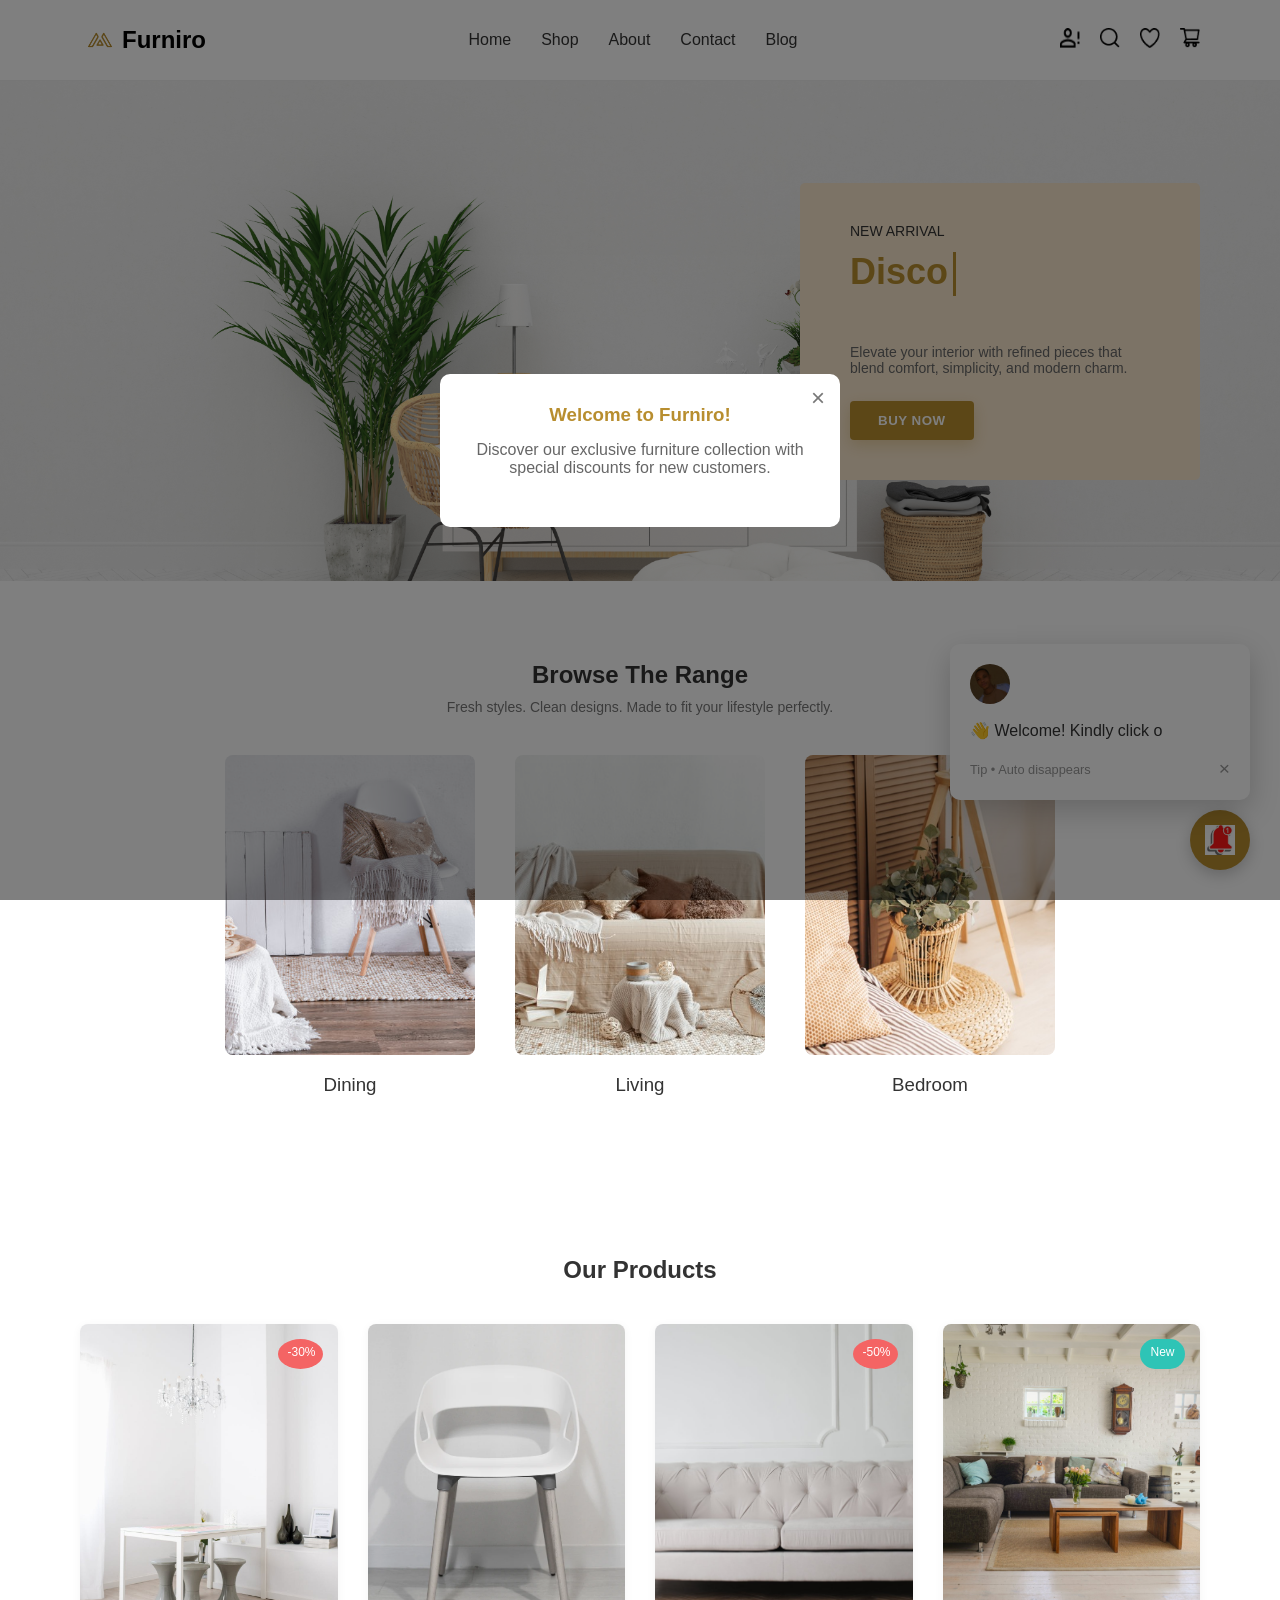
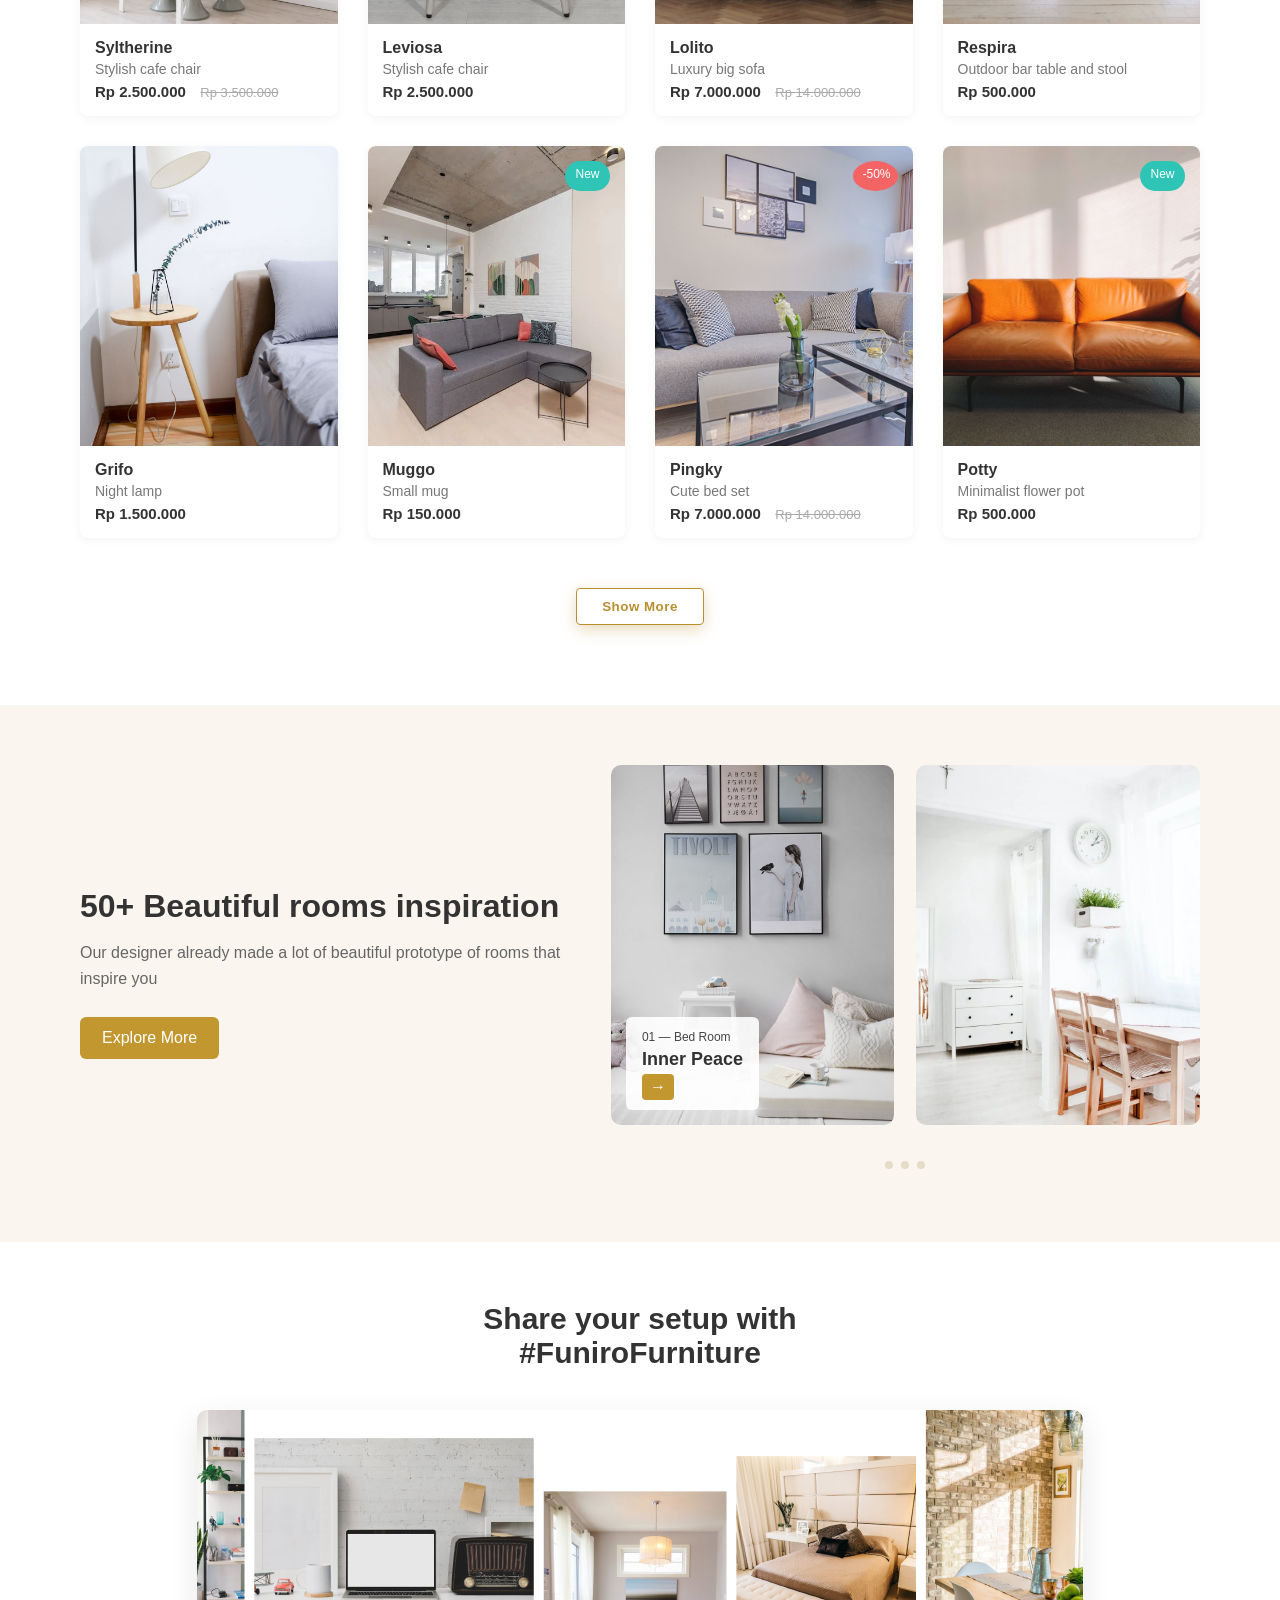
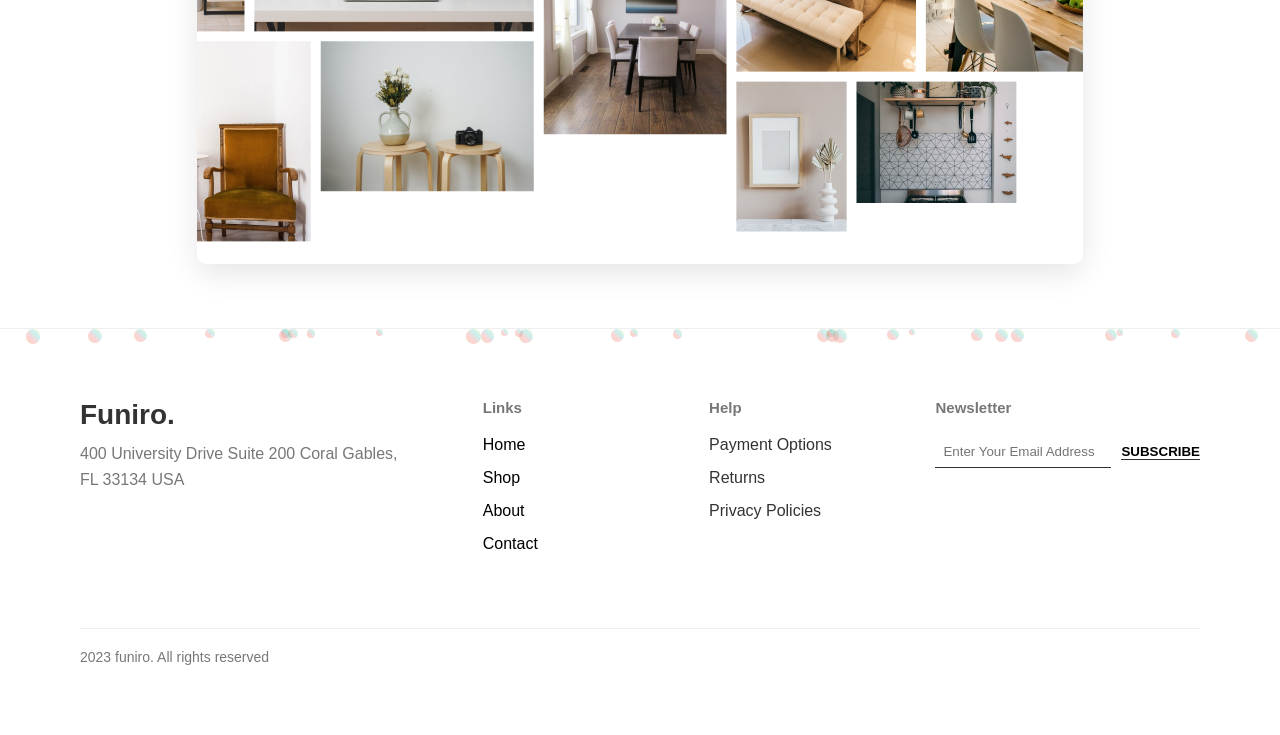
==== commit f95d2b7b: "first commit" ====
--- a/index.html
+++ b/index.html
@@ -25,7 +25,7 @@
             <ul>
                 <li><a href="index.html">Home</a></li>
                 <li><a href="index_shop.html">Shop</a></li>
-                <li><a href="contact_us.html">About</a></li>
+                <li><a href="about.html">About</a></li>
                 <li><a href="contact_us.html">Contact</a></li>
                 <li><a href="blog.html">Blog</a></li>
             </ul>
